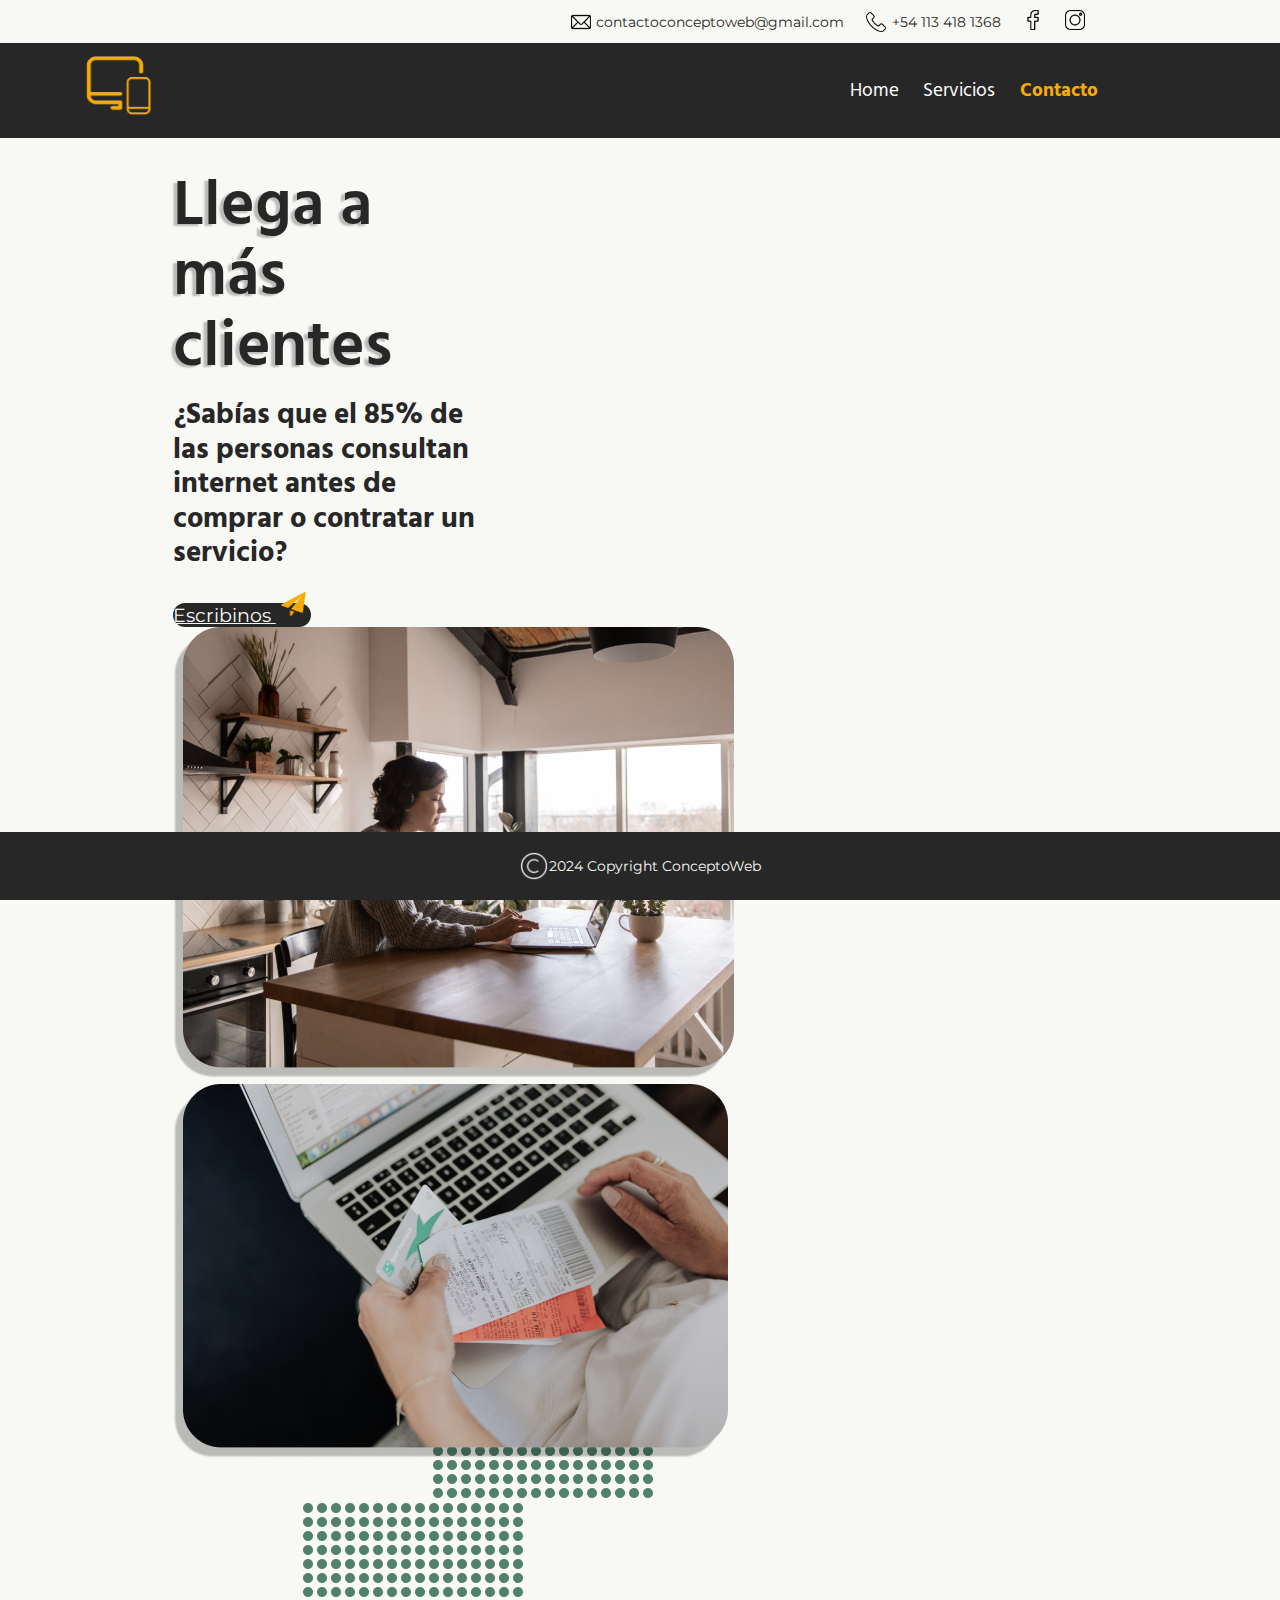
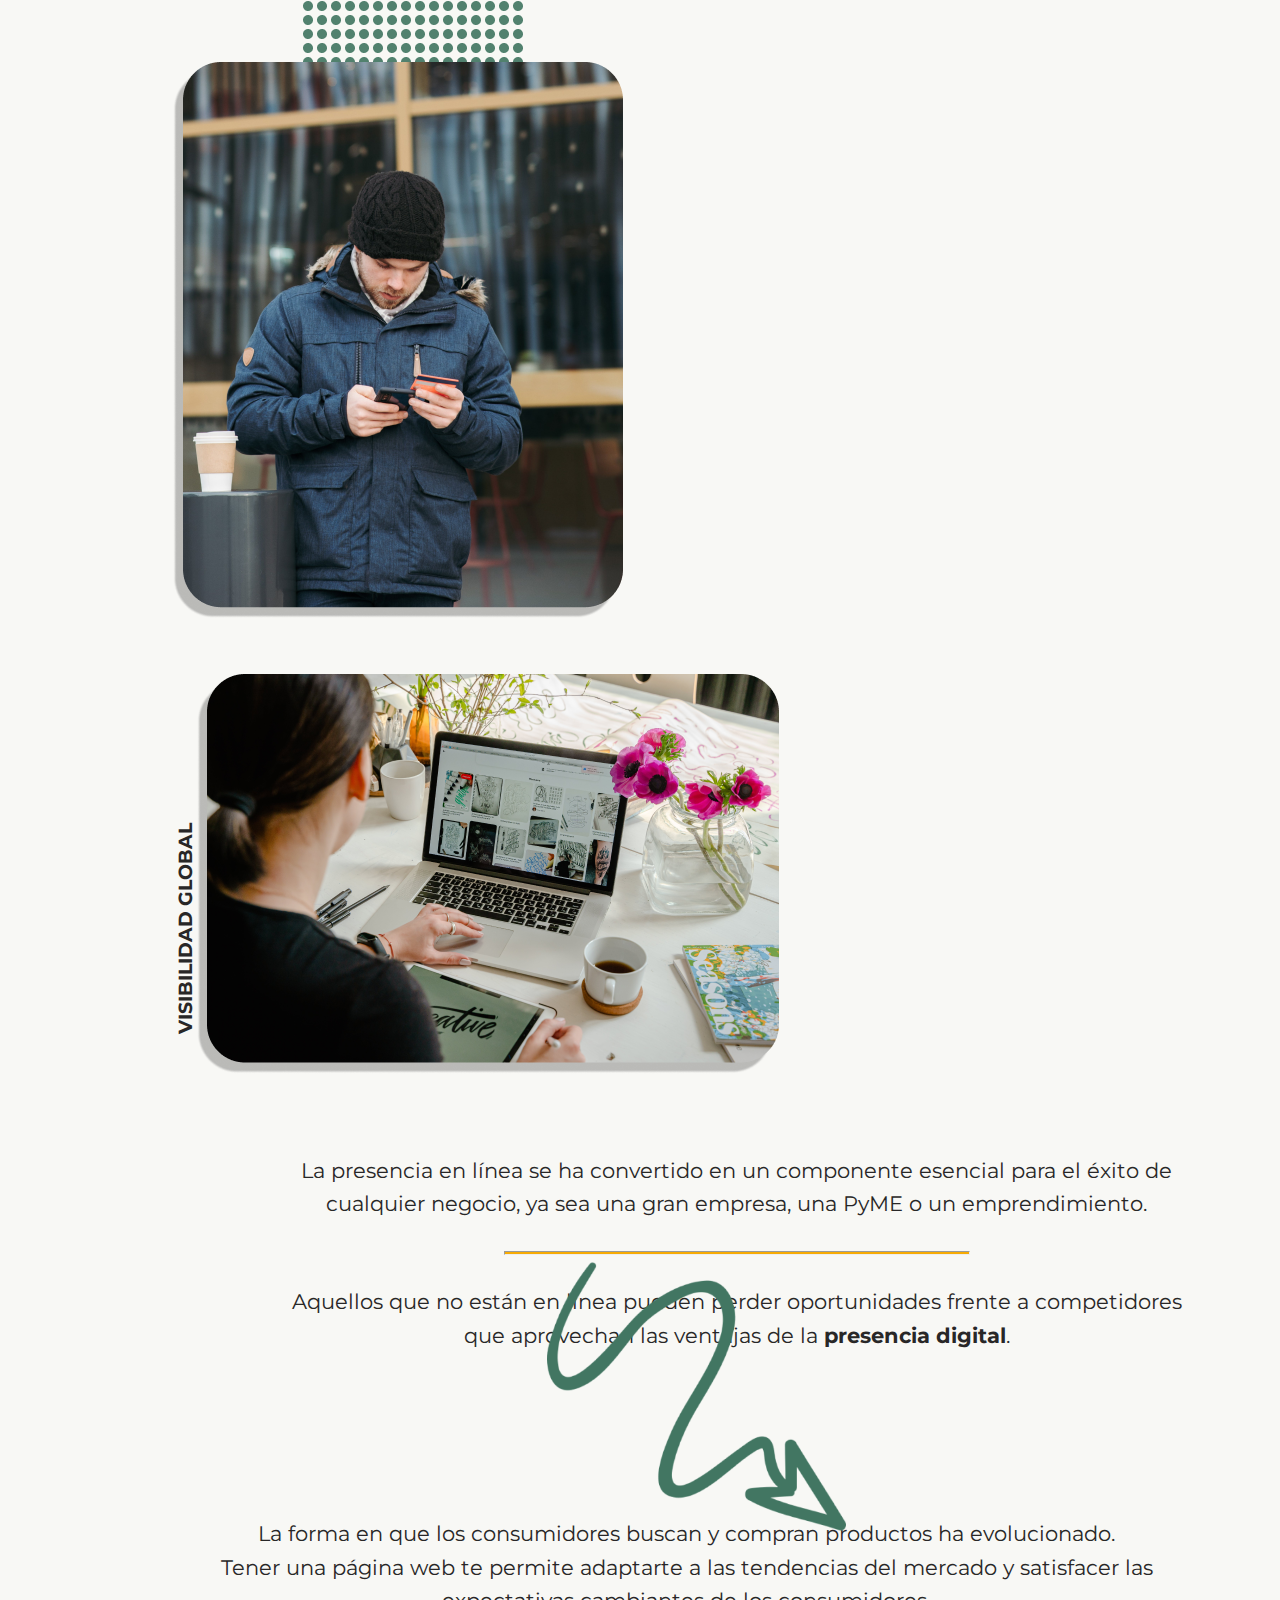
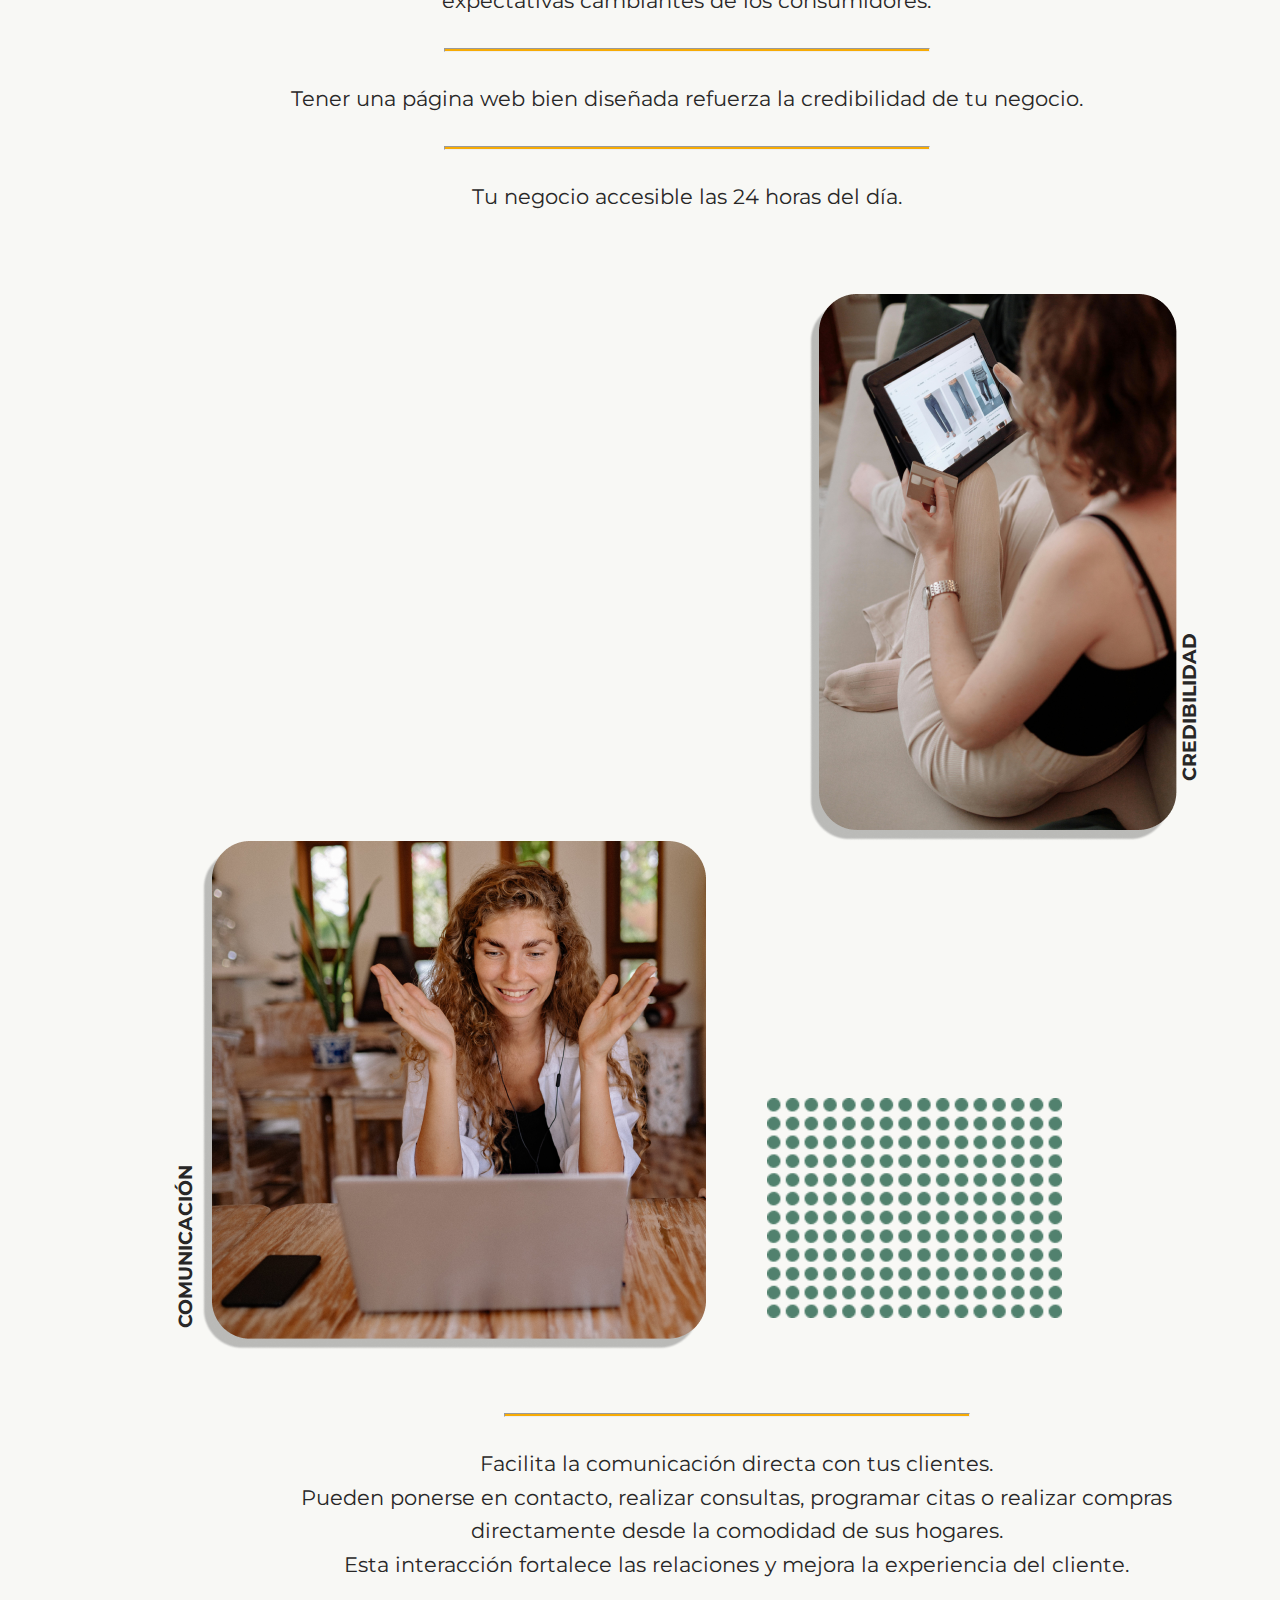
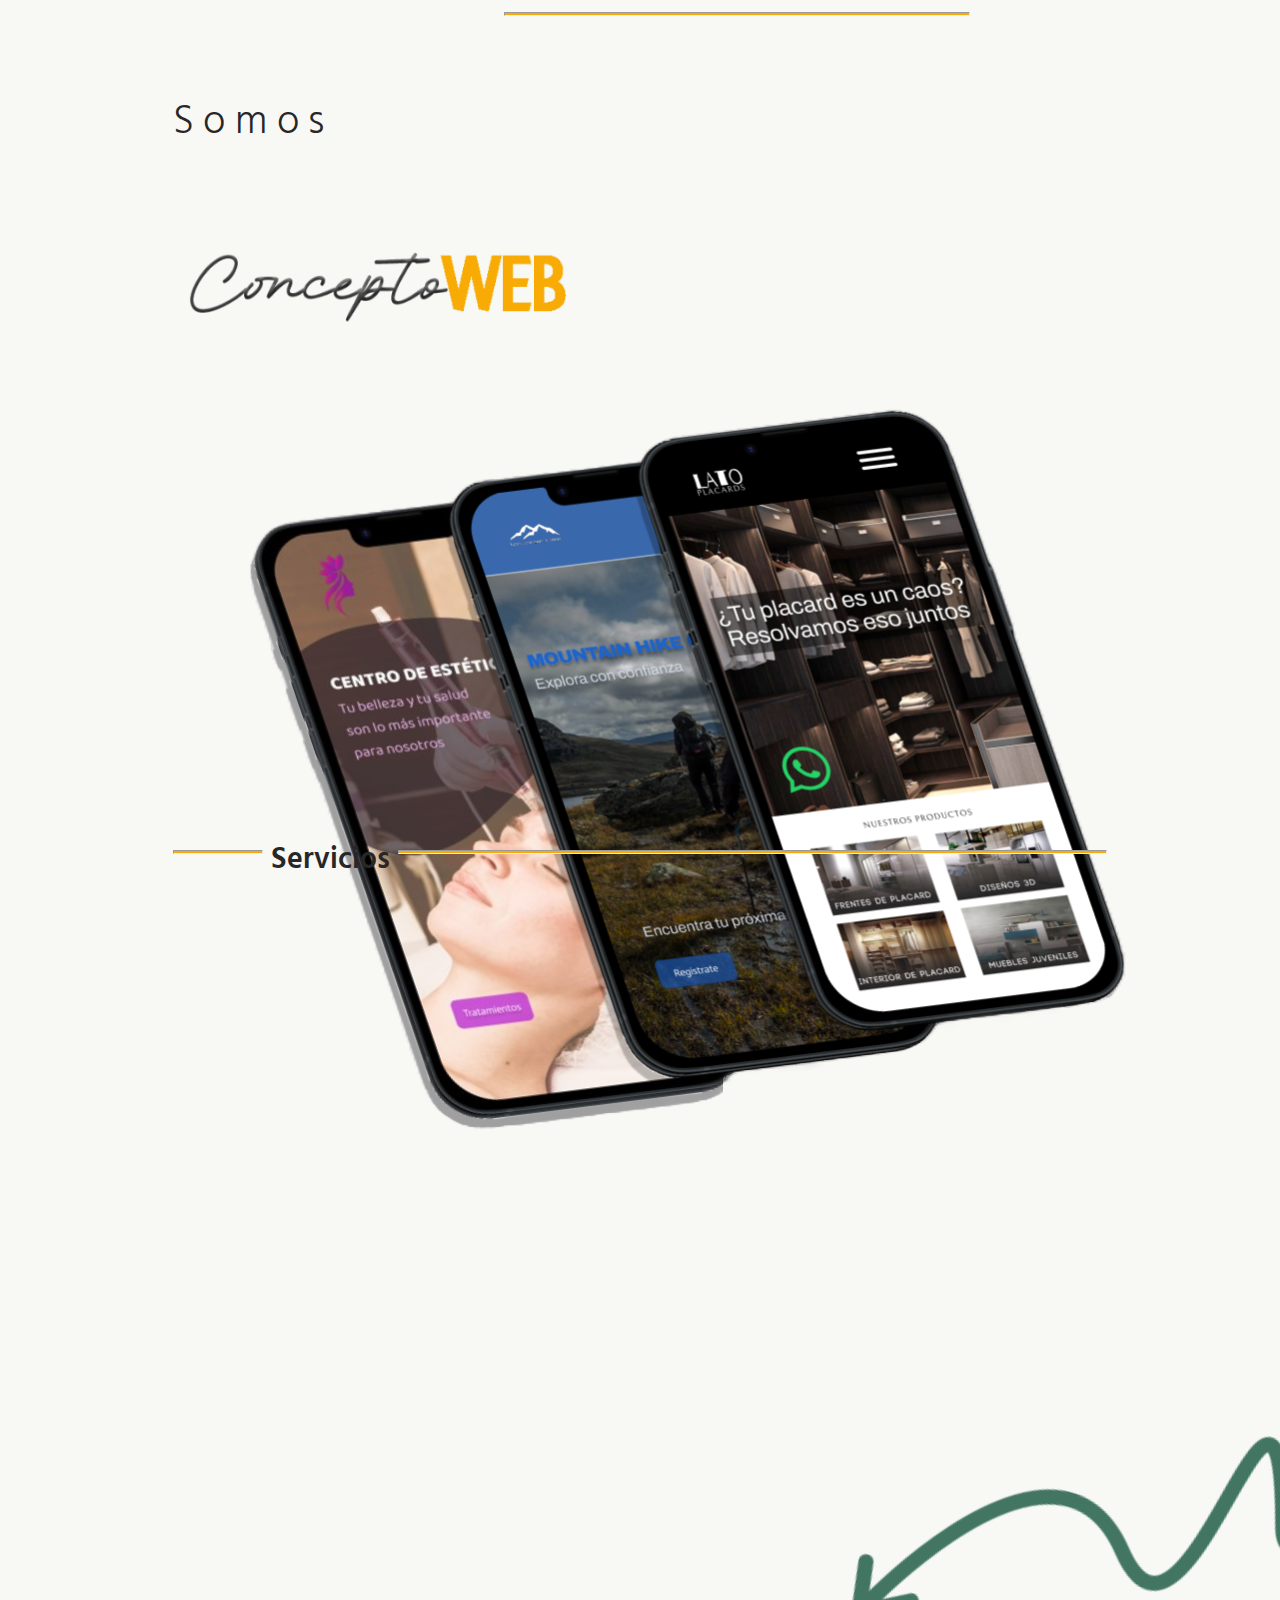
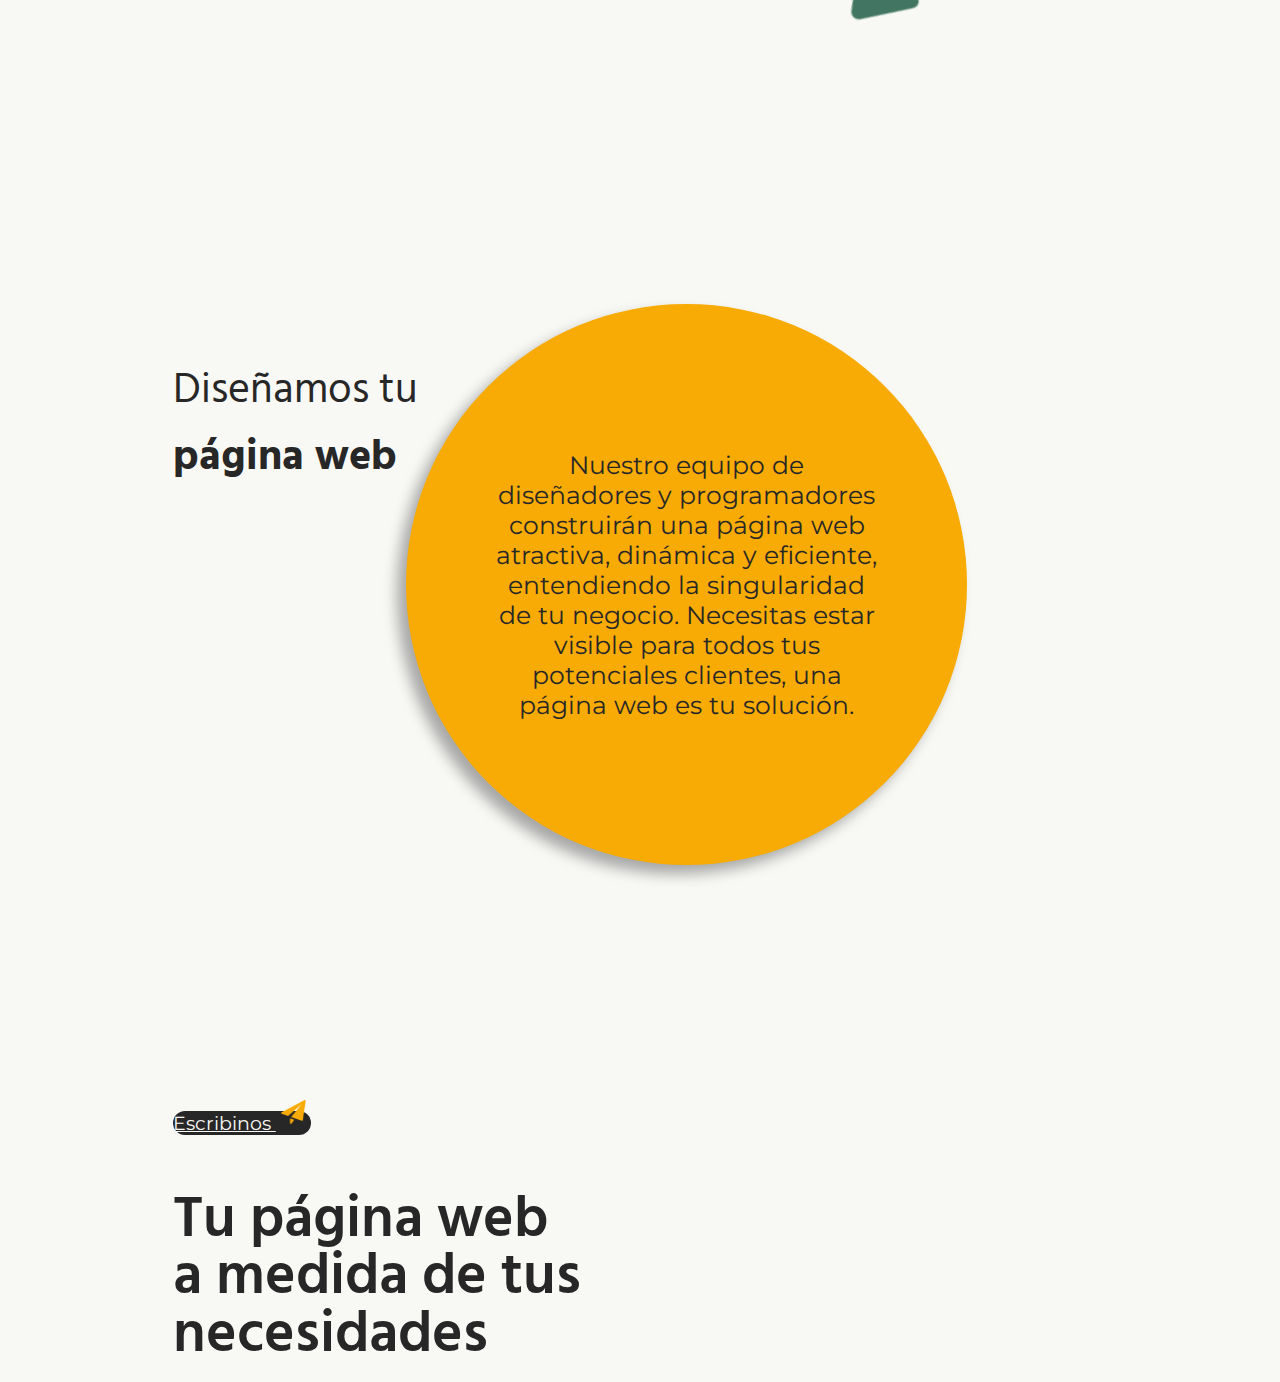
==== index.html @ 47add321 "empezando servicios DeskTop" ====
<!DOCTYPE html>
<html lang="en">
  <head>
    <meta charset="UTF-8" />
    <meta name="viewport" content="width=device-width, initial-scale=1.0" />
    <title>ConceptoWeb</title>
    <link
      href="https://cdn.jsdelivr.net/npm/bootstrap@5.0.2/dist/css/bootstrap.min.css"
      rel="stylesheet"
      integrity="sha384-EVSTQN3/azprG1Anm3QDgpJLIm9Nao0Yz1ztcQTwFspd3yD65VohhpuuCOmLASjC"
      crossorigin="anonymous"
    />
    <link rel="preconnect" href="https://fonts.googleapis.com" />
    <link rel="preconnect" href="https://fonts.gstatic.com" crossorigin />
    <link
      href="https://fonts.googleapis.com/css2?family=Hind:wght@400;500;600;700&family=Montserrat:wght@300;400;500;600&display=swap"
      rel="stylesheet"
    />
    <link rel="stylesheet" href="style.css" />
  </head>
  <body>
    <header class="header">
      <div class="header_claro">
        <img src="Assets/correo-electronico.png" alt="correo" />
        <a href="#">contactoconceptoweb@gmail.com</a>
        <img src="Assets/telephone.png" alt="teléfono" />
        <p>+54 113 418 1368</p>
        <a href=""><img src="Assets/facebook.png" alt="Facebook" /></a>
        <a id="instagram" href=""
          ><img src="Assets/instagram.png" alt="Instagram"
        /></a>
      </div>
      <div class="header_oscuro">
        <a href="#"
          ><img
            class="logo_cabecera"
            src="Assets/Isotipo amarillo f7ab04.png"
            alt="Logo ConceptoWeb"
        /></a>
        <div id="menu_interactivo" class="bars__menu">
          <span id="line1"></span>
          <span id="line2"></span>
          <span id="line3"></span>
        </div>
        <nav class="navigation">
          <ul id="menu_desplegable">
            <li><a href="#">Home</a></li>
            <li><a href="#">Servicios</a></li>
            <li><a id="bold" href="#">Contacto</a></li>
          </ul>
        </nav>
      </div>
    </header>
    <main>
      <div class="container">
        <div class="row fondo_primera_parte">
          <div class="col-sm-12 col-md-6 col-lg-4 col01">
            <img class="img-fluid flecha_verde" src="Assets/flechaMobile.png" alt="" />
            <figure class="text-center">
              <h1 class="text-uppercase titulo">
                Llega a <br />más <br />clientes
              </h1>
              <h6 class="txt">
                ¿Sabías que el <b>85%</b> de <br />las personas consultan
                <br />internet antes de <br />comprar o contratar un
                <br />servicio?
              </h6>
              <a
                id="btn_escribinos"
                class="btn btn_escribinos"
                href="#"
                role="button"
              >
                Escribinos
                <img
                  class="sobre_papel_negro img-fluid display"
                  src="Assets/avion-de-papel-negro.png"
                  alt="avión de papel"
                />
                <img
                  class="sobre_papel_amarillo img-fluid"
                  src="Assets/paper-plane 1.png"
                  alt="avión de papel"
                />
              </a>
            </figure>
          </div>
          <div class="col-sm-6 col-md-3 col-lg-4 col02">
            <div>
              <img class="img-fluid img01" src="Assets/img01.png" alt="" />
              <img src="Assets/img03.png" alt="" class="img0302" />
              <img
                class="img-fluid mt-3 img02 d-none d-md-block"
                src="Assets/img02.png"
                alt=""
              />
            </div>
            <img class="img-fluid puntos01" src="Assets/puntos.png" alt="" />
          </div>
          <div class="col-sm-6 col-md-3 col-lg-4 col03">
            <img class="img-fluid img03" src="Assets/img03.png" alt="" />
            <img src="Assets/puntos.png" alt="" class="img-fluid puntos02" />
            <img
              class="img-fluid puntosMobile01"
              src="Assets/puntosMobile.png"
              alt=""
            />
          </div>
          <div class="row textMobile">
            <h6 class="text_mobile">
              Hacemos tu página web a medida de tus necesidades
            </h6>
            <a
              id="btn_escribinos"
              class="btn btn_escribinosMobile"
              href="#"
              role="button"
            >
              Escribinos
              <img
                class="sobre_papel_negro img-fluid display"
                src="Assets/avion-de-papel-negro.png"
                alt="avión de papel"
              />
              <img
                class="sobre_papel_amarillo img-fluid"
                src="Assets/paper-plane 1.png"
                alt="avión de papel"
              />
            </a>
          </div>
        </div>
      </div>
      <div class="container parte02">
        <div class="row">
          <div class="col-sm-12 col-md-6 col-lg-6 vision_global">
            <span class="txt_vertical txt_vertical01"
              ><b>visibilidad global</b></span
            >
            <img src="Assets/img04.png" alt="" class="img04" />
          </div>
          <div class="col-sm-12 col-md-6 col-lg-6 texto01">
            <p>
              La presencia en línea se ha convertido en un componente esencial
              para el éxito de cualquier negocio, ya sea una gran empresa, una
              PyME o un emprendimiento.
            </p>
            <hr />
            <p>
              Aquellos que no están en línea pueden perder oportunidades frente
              a competidores que aprovechan las ventajas de la
              <b>presencia digital</b>.
            </p>
          </div>
          <div class="col-sm-12 col-md-6 col-lg-6 vision_global_Mobile">
            <span class="txt_vertical txt_vertical01"
              ><b>visibilidad global</b></span
            >
            <img src="Assets/img04.png" alt="" class="img-fluid img04" />
            <img
              class="img-fluid puntosMobile02"
              src="Assets/puntosMobile.png"
              alt=""
            />
          </div>
        </div>
      </div>

      <img class="flecha_verde_desk" src="Assets/flechaVerdeDesk.png" alt="" />

      <div class="container parte03">
        <div class="row">
          <div class="col-sm-12 col-md-6 col-lg-6 texto02">
            <p>
              La forma en que los consumidores buscan y compran productos ha
              evolucionado. <br />Tener una página web te permite adaptarte a
              las tendencias del mercado y satisfacer las expectativas
              cambiantes de los consumidores.
            </p>
            <hr />
            <p class="">
              Tener una página web bien diseñada refuerza la credibilidad de tu
              negocio.
            </p>
            <hr />
            <p class="">Tu negocio accesible las 24 horas del día.</p>
          </div>
          <div class="col-sm-12 col-md-6 col-lg-6 credibilidad">
            <img
              class="img-fluid puntosMobile03"
              src="Assets/puntosMobile.png"
              alt=""
            />
            <img src="Assets/img05.png" alt="" class="img-fluid img05" />
            <span class="txt_vertical txt_vertical02"><b>credibilidad</b></span>
          </div>
        </div>
      </div>

      <div class="container parte04">
        <div class="row">
          <div class="col-sm-12 col-md-6 col-lg-6 comunicacion">
            <span class="txt_vertical txt_vertical03"><b>comunicación</b></span>
            <img src="Assets/img06.png" alt="" class="img-fluid img06" />
            <img src="Assets/puntos.png" alt="" class="img-fluid puntos03" />
          </div>
          <div class="col-sm-12 col-md-6 col-lg-6 texto03">
            <hr />
            <p>
              Facilita la comunicación directa con tus clientes. <br />Pueden
              ponerse en contacto, realizar consultas, programar citas o
              realizar compras directamente desde la comodidad de sus hogares.
              <br />Esta interacción fortalece las relaciones y mejora la
              experiencia del cliente.
            </p>
            <hr />
          </div>
          <div class="col-sm-12 col-md-6 col-lg-6 comunicacionMobile">
            <span class="txt_vertical txt_vertical03"><b>comunicación</b></span>
            <img src="Assets/img06.png" alt="" class="img-fluid img06" />
            <img
              src="Assets/puntosMobile.png"
              alt=""
              class="img-fluid puntosMobile04"
            />
          </div>
        </div>
      </div>
      <div class="container parte05">
        <div class="row">
          <div class="col-sm-12 col-md-6 col-lg-6 colSomos">
            <div class="position-relative col0105">
            <p class="txt_somos position-absolute top-0 start-50 translate-middle"
              >Somos</p
            >
            <img src="Assets/logotipo.png" class="img-fluid logotipo" alt="">
          </div>
            <img src="Assets/12 (1).png" alt="" class="img-fluid img07" />
            <img src="Assets/flecha3.png" class="img-fluid flecha03" alt="">
          </div>
          <div class="col-sm-12 col-md-6 col-lg-6 text-center">
            
            <p class="titulo_diseniamos">
              Diseñamos tu <br>
              <b>página web</b>
            </p>
            <div class="circulo">
              <h2>Nuestro equipo de <br> diseñadores y programadores <br> construirán una página web <br> atractiva, dinámica y eficiente,<br>  entendiendo la singularidad <br> de tu negocio. Necesitas estar <br> visible para todos tus <br> potenciales clientes, una <br> página web es tu solución.</h2>
            </div>
            <div class="container text-center btn2">
            <a
                id="btn_escribinos"
                class="btn btn2 mb-5 btn_escribinos"
                href="#"
                role="button"
              >
                Escribinos
                <img
                  class="sobre_papel_negro img-fluid display"
                  src="Assets/avion-de-papel-negro.png"
                  alt="avión de papel"
                />
                <img
                  class="sobre_papel_amarillo img-fluid"
                  src="Assets/paper-plane 1.png"
                  alt="avión de papel"
                />
              </a>
              <p class="aMedida">
                Tu página web <br> a medida de tus <br> necesidades
              </p>  
            </div>          
            
          </div>
          
        </div>
      </div>
      <div class="container servicios">
        <hr class="linea_corta">
        <p>Servicios</p>
        <hr class="linea_larga">
        
        
      </div>
    </main>
    <footer>
      <img src="Assets/derechos-de-autor.png" alt="copyright" />
      <p>2024 Copyright ConceptoWeb</p>
    </footer>
    <script src="script.js"></script>
    <script
      src="https://cdn.jsdelivr.net/npm/bootstrap@5.0.2/dist/js/bootstrap.bundle.min.js"
      integrity="sha384-MrcW6ZMFYlzcLA8Nl+NtUVF0sA7MsXsP1UyJoMp4YLEuNSfAP+JcXn/tWtIaxVXM"
      crossorigin="anonymous"
    ></script>
  </body>
</html>
---- style.css ----
:root {
  --grey: #f8f8f5;
  --black: #282727;
  --yellow: #f7ab04;
  --green: #427662;
  --font-Hind: "Hind", sans-serif;
  --font-Montserrat: "Montserrat", sans-serif;
}

html {
  box-sizing: border-box;
  
  font-size: 1.2rem;
  scroll-behavior: smooth;
}

body {
  margin: 0;
  background-color: var(--grey);
  color: var(--black);
  font-family: var(--font-Montserrat);
}
.row {
  width: 110%;
}
/************* cabecera **************/
.container {
  margin: 0;
  padding: 0;
}
.header {
  padding-bottom: 0rem;
  padding-top: 0;
  width: 100%;
  position: fixed;
  z-index: 4;
  background-color: var(--grey);
}
.header_claro {
  display: flex;
  align-items: center;
  justify-content: flex-end;
  font-size: 14px;
  margin: 0.5rem 9rem 0.5rem 0;
  background-color: var(--grey);
}
.header_claro img {
  height: 20px;
  padding-right: 0.5%;
}
.header_claro a {
  text-decoration: none;
  color: var(--black);
  padding-right: 2%;
}
.header_claro p {
  margin: 0;
  padding: 0;
  padding-right: 2%;
}
.header_oscuro {
  background-color: var(--black);
  font-family: var(--font-Hind);
  font-weight: medium;
  display: flex;
  justify-content: space-between;
  align-items: center;
  flex-wrap: wrap;
}
.header_oscuro a {
  text-decoration: none;
  color: white;
}
#bold {
  font-weight: bold;
  color: var(--yellow);
  margin-right: 9rem;
}

.logo_cabecera {
  width: 83px;
  height: 85px;
  margin-left: 4rem;
}
.bars__menu {
  width: 30px;
  height: 30px;
  cursor: pointer;
}
.bars__menu span {
  display: none;
  width: 100%;
  height: 2px;
  background: #f7ab04;
  margin-top: 6px;
  transform-origin: 0px 100%;
  transition: all 600ms;
}
/* el translate va a variar según la ubicación del menu */
.closeline1 {
  transform: rotate(50deg) translate(0px, -7px);
}
.closeline2 {
  opacity: 0;
  margin-left: -30px;
}
.closeline3 {
  transform: rotate(-45deg) translate(3px, 6px);
}

.navigation ul {
  margin: 0;
  padding: 0;
  list-style: none;
}
.navigation ul li {
  display: inline-block;
}
.navigation ul li a {
  display: block;
  padding: 0.5rem;
  transition: all 0.4s linear;
  border-radius: 20px;
}
.navigation ul li a:hover {
  background: rgb(130, 130, 130);
}

/***************** Main *****************/
main {
  padding: 9rem 9rem 2rem 9rem;
}
.fondo_primera_parte {
  width: 100%;
}

/************ primera pantalla *************/
/*******  primera parte columna 1 ******/
.col01 {
  padding: 0;
}

figure {
  margin: 0;
  /* max-height:420px ; */
}
/* .lalala{
    max-height:420px ; 
} */
/* .col01{
    max-height:420px ;

} */

.titulo {
  font-family: var(--font-Hind);
  font-weight: 600;
  text-shadow: -4px 2px 2px rgba(0, 0, 0, 0.25);
  font-size: clamp(2.25rem, 5vw, 3.75rem);
  margin: 0;
  line-height: 110%;
}
.txt {
  font-family: var(--font-Hind);
  font-size: clamp(1rem, 5vw, 1.5rem);
  margin: 20px 0 20px 0;
  line-height: 140%;
}

.btn_escribinos,
.btn_escribinosMobile {
  background-color: var(--black);
  color: var(--grey);
  border-radius: 70px;
  height: 50px;
  width: 200px;
}
.sobre_papel_amarillo {
  height: 25px;
  margin: 5px;
}
.sobre_papel_negro {
  height: 25px;
  margin: 5px;
}
.btn_escribinos:hover {
  background-color: var(--yellow);
  color: var(--black);
}
.btn_escribinosMobile:hover {
  background-color: var(--yellow);
  color: var(--black);
}

.btn_escribinos:hover .sobre_papel_negro {
  display: inline-block;
}
.btn_escribinosMobile:hover .sobre_papel_negro {
  display: inline-block;
}
.btn_escribinos:hover .sobre_papel_amarillo {
  display: none;
}
.btn_escribinosMobile:hover .sobre_papel_amarillo {
  display: none;
}
.display {
  display: none;
}
.img0302 {
  display: none;
}
.flecha_verde {
  display: none;
}
.puntosMobile01,
.puntosMobile03 {
  display: none;
}
.textMobile {
  display: none;
}
.btn_escribinosMobile {
  display: none;
}
/******* fin primera parte columna 1 ******/

/*******  primera parte columna 2 ******/
.img01 {
  position: relative;
  z-index: 3;
}
.img02 {
  position: relative;
  z-index: 3;
}
.puntos01 {
  margin: -130px 0 0 260px;
}

/******* fin primera parte columna 2 ******/

/*******  primera parte columna 3 ******/
.img03 {
  position: relative;
  /* relative para que funcione el z-index */
  margin-top: 17%;
  z-index: 3;
}
.puntos02 {
  position: absolute;
  margin: 0 0 0 -320px;
}
/******* fin primera parte columna 3 ******/
/******* segunda parte  ******/
.parte02 p,
.parte03 p,
.parte04 p {
  font-size: 1.1rem;
  line-height: 160%;
  margin: 30px 0 30px 0;
}
.vision_global,
.credibilidad {
  display: flex;
}
.txt_vertical {
  text-transform: uppercase;
  writing-mode: vertical-lr;
  transform: rotate(180deg);
}
.txt_vertical01 {
  padding-top: 40px;
}
.txt_vertical02 {
  padding-top: 60px;
}

.img04,
.img05 {
  margin-top: 50px;
  max-width: 100%;
  height: 85%;
}
.texto01,
.texto03 {
  text-align: center;
  padding: 80px 0 0 100px;
  justify-content: center;
}
hr {
  
  width: 50%;
  background-color: var(--yellow);
  margin: auto;
  /* padding: 2px; */
}
hr:not([size]) {
  height: 2px;
}

.flecha_verde_desk {
  position: relative;
  left: 36%;
  top: -136px;
}
.vision_global_Mobile,
.comunicacionMobile {
  display: none;
}
.parte03 {
  margin-top: -450px;
}
.credibilidad {
  justify-content: right;
}
.texto02 {
  padding: 100px 30px 0 30px;
  text-align: center;
}
.img06 {
  position: absolute;
  z-index: 3;
}
.txt_vertical03 {
  position: relative;
  margin-top: 324px;
}
.puntos03,
.puntosMobile04 {
  height: 220px;
  width: auto;
  position: relative;
  left: 55%;
  top: -10px;
}
/**************** Parte5 **************/
.parte05{
  margin-top: 75px;
  height: 715px;
}

.txt_somos{
  font-family: var(--font-Hind);
  font-size: 40px;
  font-weight: 200;
  letter-spacing: 0.5rem;
  padding-bottom: 40px;

}
.logotipo{
  width: 400px;
  height: 100px;
}
.start-50 {
  left: 30%!important;
}
.flecha03{
  position: relative;
  top: -70%;
  left: 61%;
  z-index: 3;
  transform: rotate(16deg);
  width: 73%;
  

}
.titulo_diseniamos{
  font-family: var(--font-Hind);
  font-weight: 400;
  font-size: 42px;
  position: relative;
  z-index: 3;  
  top: -12%;
}
.circulo {
	width: 26rem;
	height: 26rem;
	border-radius: 50%;
	background: var(--yellow);
	display: flex;
	justify-content: center;
	align-items: center;
	text-align: center;
  margin:0px auto;
  padding:3%;
  box-shadow: -9px 9px 14px rgba(16, 16, 20, 0.35);
  position: relative;
  top: -230px;

}

.circulo > h2 {
	font-family: var(--font-Montserrat);
  font-weight: 400;
	color: var(--black);
	font-size: 1.3rem;
}
.btn2{
  position: relative;
  top: -25%;
}
.aMedida{
  font-family:var(--font-Hind) ;
  font-size: clamp(3rem, 5vw, 2rem);
  /* font-size: 84px; */
  font-weight: 600;
  line-height: 100%;
}
/**************** Servicios **************/
.linea_corta{
  width: 10%;
  margin: 24px 8px 40px 0 ;
}
.servicios{
  display: flex;
  font-family:var(--font-Hind) ;
  font-weight: 600;
  font-size: 30px;
  align-items: center;
  justify-content: center;
}
.linea_larga{
  width: 80%;
  margin: 24px 0 40px 8px ;
}


/**************** Footer **************/
footer {
  background-color: var(--black);
  color: var(--grey);
  font-size: 14px;
  padding: 1rem 0;
  display: flex;
  position: fixed;
  bottom: 0;
  width: 100%;
  z-index: 4;
  align-items: center;
  justify-content: center;
}
footer img {
  height: 30px;
}
footer > p {
  margin: 0;
}

@media screen and (max-width: 1754px) {
  .flecha_verde_desk {
    height: 20%;
    width: 32%;
    left: 40%;
    top: -136px;
  }
}
@media screen and (max-width: 1705px) {
  .parte03 {
    margin-top: -350px;
  }
  .texto01 {
    padding-top: 50px;
  }
  .texto02 {
    padding-top: 60px;
  }
}
@media screen and (max-width: 1462px) {
  .parte03 {
    margin-top: -250px;
  }
  .texto02 {
    padding-top: 50px;
  }
}

@media screen and (max-width: 1326px) {
  .txt {
    margin: 15px 0 15px 0;
    line-height: 120%;
  }

  .titulo {
    line-height: 110%;
  }
}

@media screen and (max-width: 1260px) {
  main {
    padding: 9rem 3rem 2rem 3rem;
  }
  .row {
    width: 100%;
  }
  .flecha_verde_desk {
    left: 35%;
  }
}
@media screen and (max-width: 1199px) {
  .texto02 {
    padding-top: 50px;
  }
  .flecha_verde_desk {
    left: 30%;
  }
  .texto03 {
    padding-left: 150px;
    padding-top: 30px;
  }
  .img04 {
    width: 100%;
    height: 72%;
  }
  .txt_vertical01 {
    padding-top: 115px;
  }
}

@media screen and (max-width: 1110px) {
  .btn_escribinos {
    height: 40px;
    width: 180px;
    padding-top: 3px;
  }
  .sobre_papel_amarillo {
    height: 20px;
  }
  .sobre_papel_negro {
    height: 20px;
  }
  /* .img04{
    width:100% ;
  } */
}
@media screen and (max-width: 1050px) {
  .txt {
    margin: 15px 0 15px 0;
    line-height: 120%;
  }

  .titulo {
    line-height: 110%;
  }
}
@media screen and (max-width: 1004px) {
  .col02,
  .col03 {
    padding-right: 0;
  }
}
@media screen and (max-width: 991px) {
  .puntos01 {
    display: none;
  }
  .puntos02 {
    margin: 150px 0 0 -320px;
  }
  .img01 {
    margin-top: 20px;
  }
  .img02 {
    top: 40px;
  }
  /* .fondo_primera_parte {
    width: 110%;
  } */
  .row {
    width: 110%;
  }
  .flecha_verde_desk {
    height: 20%;
    width: 25%;
    left: 35%;
    top: -145px;
  }
  .texto01 {
    padding-top: 25px;
  }
  .img06 {
    width: 400px;
  }
  .txt_vertical03 {
    margin-top: 220px;
  }
  .texto02 {
    padding-top: 17px;
  }
  .texto03 {
    padding-top: 0px;
  }
  .puntos03 {
    height: 40%;
  }
}
@media screen and (max-width: 907px) {
  /* .fondo_primera_parte {
    width: 100%;
  } */
  .parte03 {
    margin-top: -170px;
  }
  .parte02 p,
  .parte03 p,
  .parte04 p {
    font-size: 1rem;
    line-height: 160%;
  }
  .img06 {
    width: 350px;
  }
  .txt_vertical03 {
    margin-top: 170px;
  }
  .puntos03 {
    height: 30%;
  }
  .texto03 {
    padding-left: 92px;
    padding-top: 0px;
    padding-right: 52px;
  }
}

@media screen and (max-width: 824px) {
  .header_claro {
    display: none;
  }
  .logo_cabecera {
    width: 50px;
    height: 52px;
    margin: 0.5rem 0 0.5rem 2rem;
  }
  .bars__menu {
    margin-right: 4rem;
  }
  .bars__menu span {
    display: block;
  }

  #bold {
    margin-right: 0;
  }
  .navigation {
    width: 100%;
  }
  .navigation ul {
    display: none;
  }
  .navigation ul.show {
    display: block;
  }
  .navigation ul li {
    display: block;
    text-align: center;
  }
  .navigation ul li a {
    border-radius: 0;
  }

  main {
    padding: 5rem 3rem 2rem 3rem;
  }
  .row {
    width: 105%;
  }
  .parte03 {
    margin-top: -150px;
  }
}
@media screen and (max-width: 767px) {
  .col01{
    margin-top: -25px;
  }
  .text-center{
    left: 0;
  }
  .puntos02 {
    display: none;
  }
  .flecha_verde_desk {
    display: none;
  }
  .puntosMobile01 {
    display: block;
    position: relative;
    top: -100px;
    margin-left: -70px;
  }
  .col01 {
    height: 425px;
  }
  .img01 {
    height: 250px;
  }
  .img03 {
    margin-top: 20px;
    margin-left: 10px;
    height: 250px;
  }

  .fondo_primera_parte {
    /* margin-left: 46px; */
    height: 706px;
  }
  .logo_cabecera {
    margin-left: 5rem;
  }
  figure {
    position: relative;
    top: -200px;
    z-index: 3;
    left: -30px;
  }  
  .flecha_verde {
    display: block;
    position: relative;
    z-index: 1;
    height: 234px;
    width: 312px;
    left: -120px;
    top: 140px;
  }
  .vision_global {
    display: none;
  }
  .vision_global_Mobile {
    display: flex;
  }
  .texto01 {
    padding: 62px 10px 0 10px;
  }
  .img04 {
    position: relative;
    z-index: 3;
  }
  .puntosMobile02 {
    position: relative;
    z-index: 1;
    height: 50%;
    width: 50%;
    right: 164px;
    top: 15px;
  }
  .txt_vertical01 {
    padding-top: 86px;
  }
  .parte03 {
    margin-top: -20px;
    /* margin-left: 25px; */
  }
  .credibilidad {
    justify-content: center;
    margin-left: -40px;
  }
  .puntosMobile03 {
    /* display: block; */
    display: flex;
    width: 50%;
    height: 40%;
    position: relative;
    z-index: 1;
    left: 154px;
    top: 270px;
  }
  .img05 {
    position: relative;
    z-index: 3;
    margin-top: 20px;
    height: 75%;
  }
  .txt_vertical02 {
    padding-top: 152px;
  }
  .comunicacion {
    display: none;
  }
  .comunicacionMobile {
    display: flex;
    justify-content: center;
    margin-top: 35px;
  }
  .txt_vertical03 {
    left: -7%;
    margin-top:150px;
  }
  .img06 {
    width: 330px;
  }
  .puntosMobile04 {
    top: 156px;
    left: 22%;
  }
}
@media screen and (max-width: 575px) {  
  .img01 {
    height: 200px;
  }


  .col02,
  .col03 {
    margin-top: -50px;
  }
  .img03 {
    display: none;
    /* height: 200px;
    display: inline; */
  }
  .img0302{
    display: inline-block;
    position: relative;
    height: 200px;
    margin-top: 15px;
    margin-left: 30px;
    z-index: 3;
  }
  .puntosMobile01{
    left: 165px;
    top: -65px;
    margin: 0;
  }
  /* .col03{
    display: none;
  } */
  .btn_escribinos {
    display: none;
  }
  .textMobile {
    display: flex;
    justify-content: center;
    position: relative;
    top: -20px;
    left: 15px;
   
  }
  .text_mobile {
    text-align: center;
  }
  .btn_escribinosMobile {
    display: block;
    height: 40px;
    width: 180px;
    padding-top: 3px;
  }
}

@media screen and (max-width: 552px) {  
  .img01{
    height:150px ;
  }
  .col02{
    margin-top: -75px;
  }
  .flecha_verde{
    height: 210px;
    width: 280px;
    left: -130px;
  }
  .col01 {
    margin-top: 11px;
}
}

@media screen and (max-width: 493px) {
  .logo_cabecera{
    margin-left: 3.125rem;
  }
  .bars__menu{
    margin-right: 3.125rem;
  }  
  .img0302{
    height: 150px;
  }
  .texto01, .texto02{
    padding: 0 30px 0 30px;
  }
  .txt_vertical01{
    font-size: 14px;
    padding-top: 57px;
  }
  
  .img05{
    height: 300px;
  }
  .puntosMobile03{    
    left: 100px;
    top: 210px;
  }
  .txt_vertical02{
    font-size: 14px;
    padding-top: 20px;
  }
  .texto03{
    padding: 60px 30px 0 30px;
  }
  .txt_vertical03{
    font-size: 14px;
    margin-top: 93px;
    left: -9%;
  }
  .img06{
    width:220px;
    height: 220px;
  }
  .puntosMobile04{
    width: 172px;
    height: 128px;
    top: 110px;
    left: 100px;
  }

}

@media screen and (max-width: 455px) {
  .flecha_verde{
    left: -145px;
    top: 136px;
  }
  .puntosMobile01{
    height: 111px;
    width: 150px;
    left: 100px;
  }
  .img01{
    height: 120px;
  }
  .col02{
    margin-top: -125px;
  }
  .textMobile{
    top: -40px;
  }
  .txt_vertical03{
    
    left: -11%;
  }
  .logo_cabecera{
    margin-left:2rem ;
  }
  .bars__menu{
    margin-right: 2rem;
  }


}

@media screen and (max-width: 419px) {
  
  .col02{
    padding:0;
  }
  .img0302{
    height: 135px;
  }
  .texto01{
    margin-top: -10%;
  }
  .txt_vertical01, .txt_vertical02, .txt_vertical03{
    font-size: 12px;
  }
  .txt_vertical01{
    padding-top: 40px;
  }
  
  .puntosMobile02{
    right: 117px;

  }
  .puntosMobile04{
    width: 128px;
    height: 119px;
    left: 70px;
    top: 100px;
  }
  .img06{
    width: 200px;
    height: 200px;
  }
  .txt_vertical03{
    left: -19%;
  }

}

@media screen and (max-width: 394px) {
  .img0302{
    margin-left: 0.5rem;
    height: 130px;
  }
  .titulo{
    font-size: 2rem;
  }
  .img05{
    height: 260px;
  }


}
@media screen and (max-width: 371px) {
  .text-center{
    top: -134px;
  }
  .col01{
    margin-top: -10px;
  }
  .col02{
    margin-top: -190px;
  }
  .img01{
    height: 115px;
  }
  .img0302{
    
    height: 120px;
  }
  .titulo{
    font-size: 1.7rem;
  }
  .puntosMobile01{
    left: 55px;
    top: -112px;
  }
  .flecha_verde{
    height: 150px;
    width: 200px;
    top: 125px;
    left: -109px;
  }
  .textMobile{
    position: relative;
    top: -100px;
  }
  .parte02{
    margin-top: -70px;
  }
  .puntosMobile02{
    right: 90px;
    top: 22px;

  }
  .txt_vertical01{
    padding-top: 25px;
  }
  
  


}
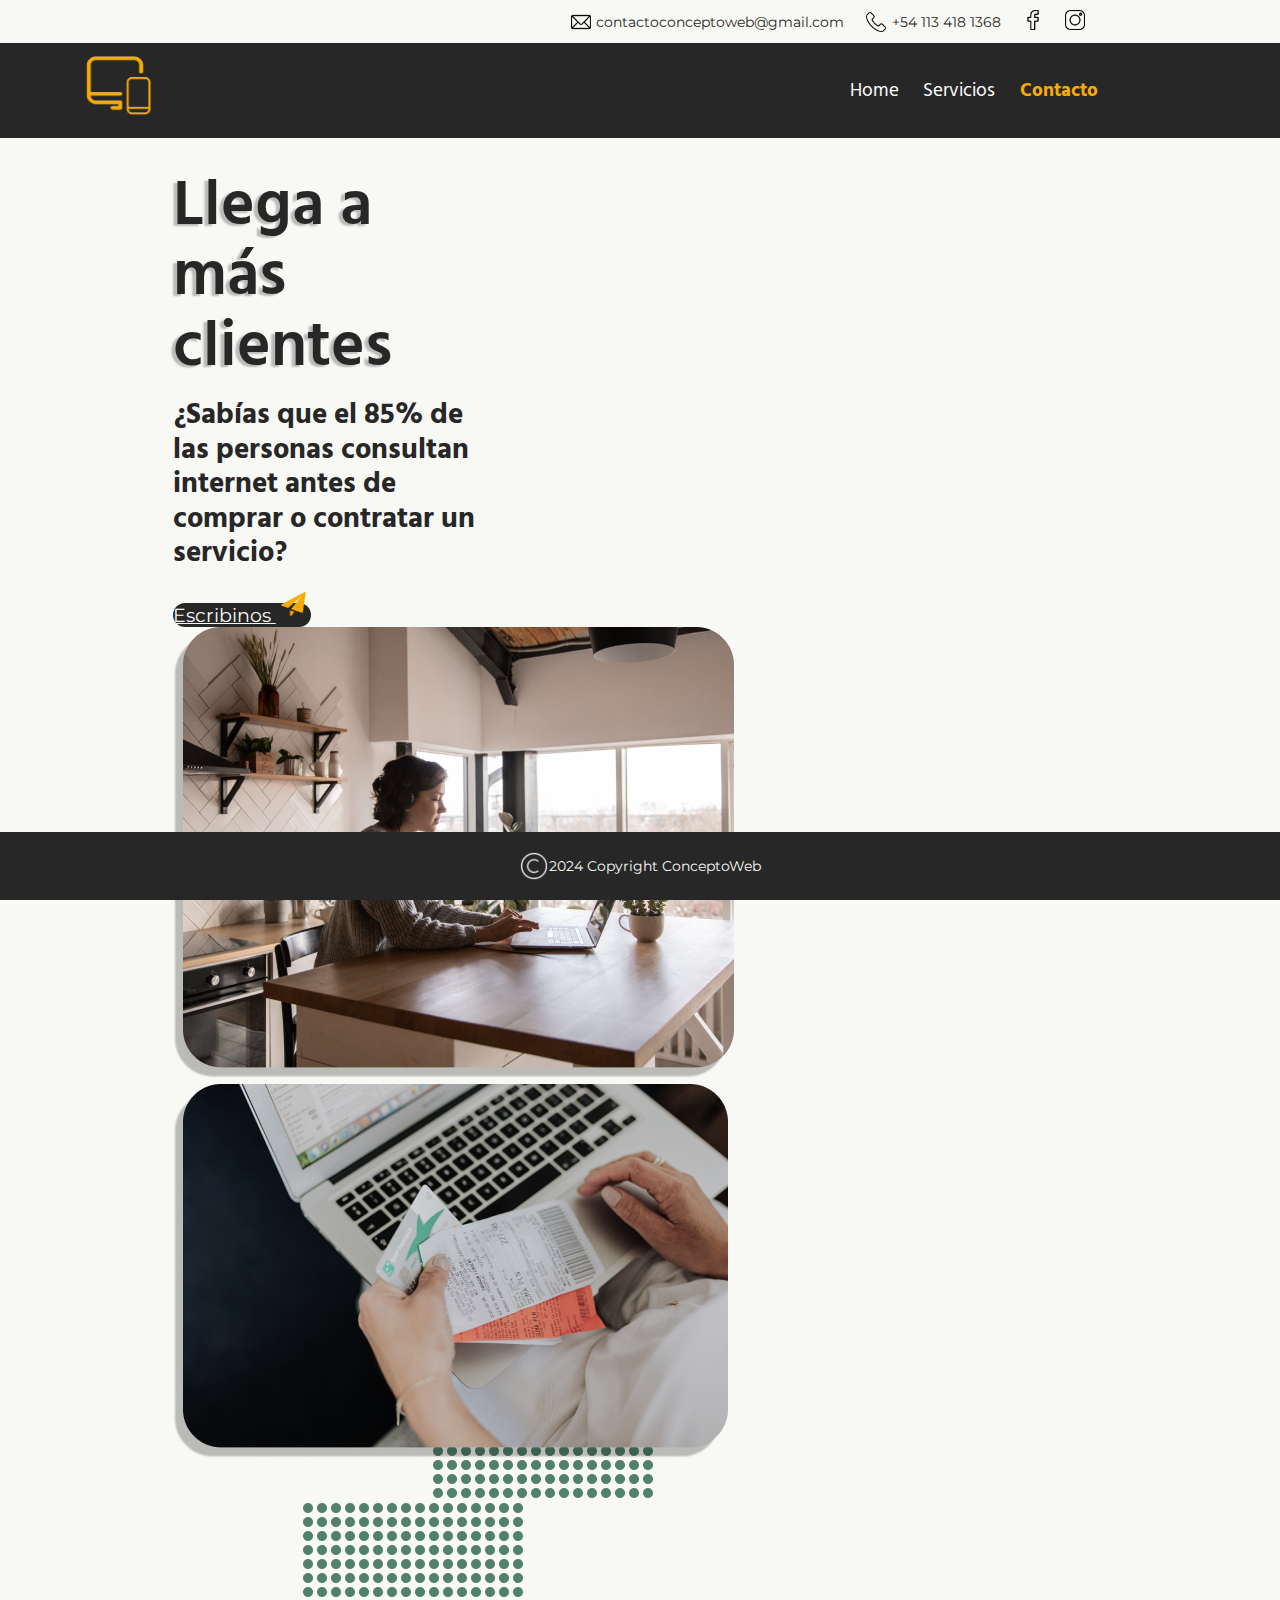
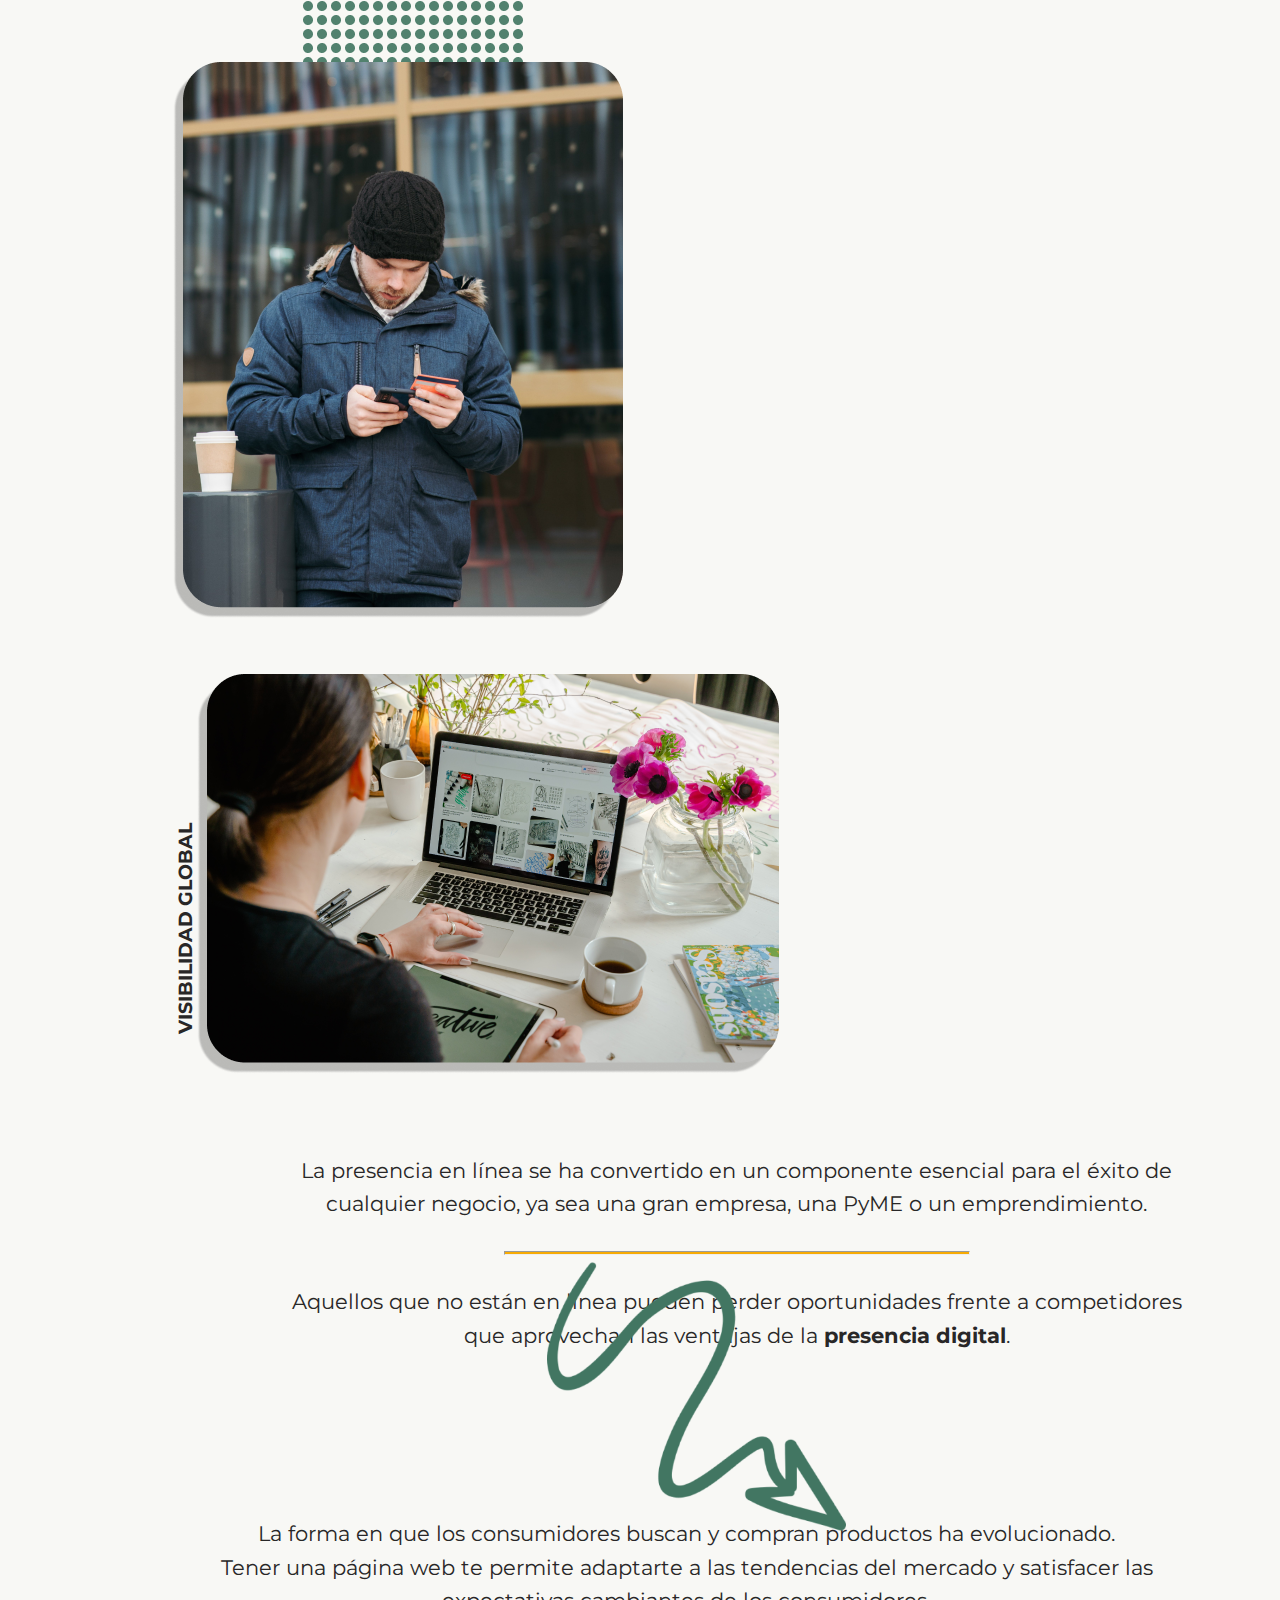
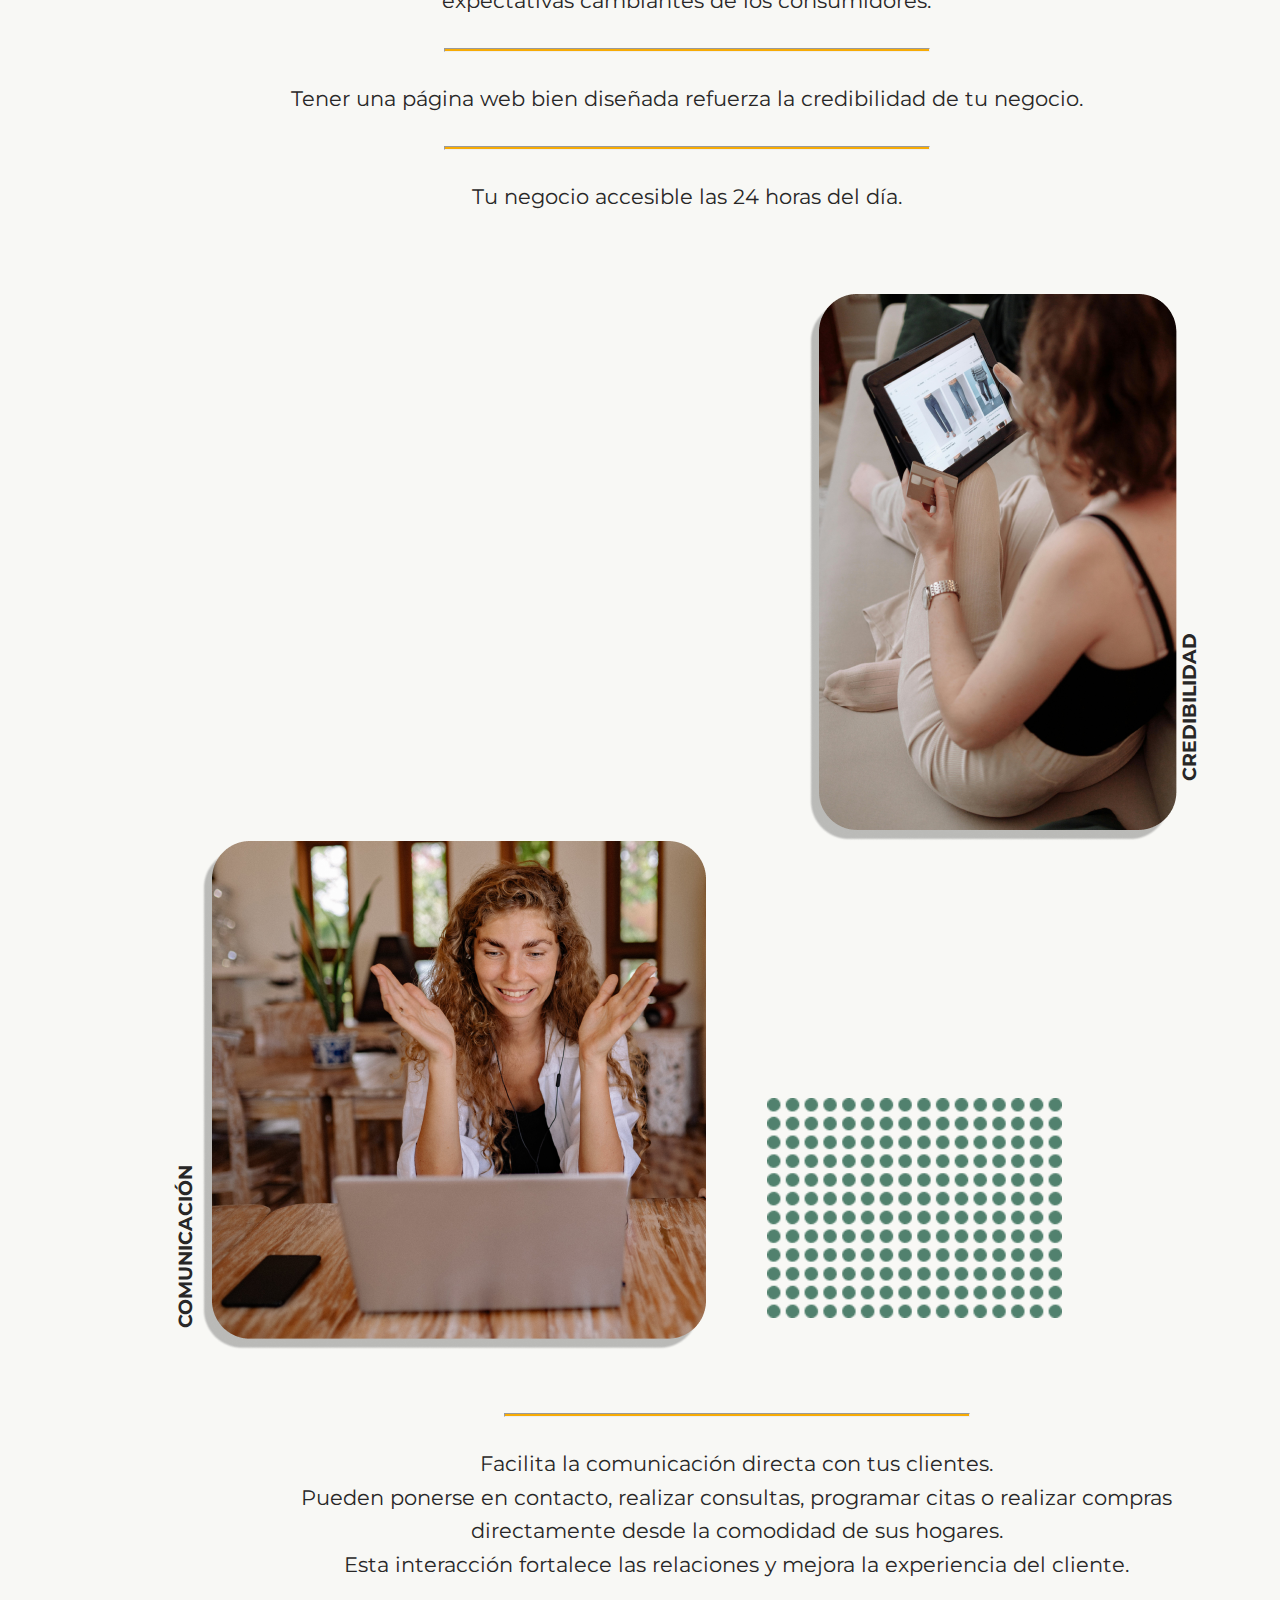
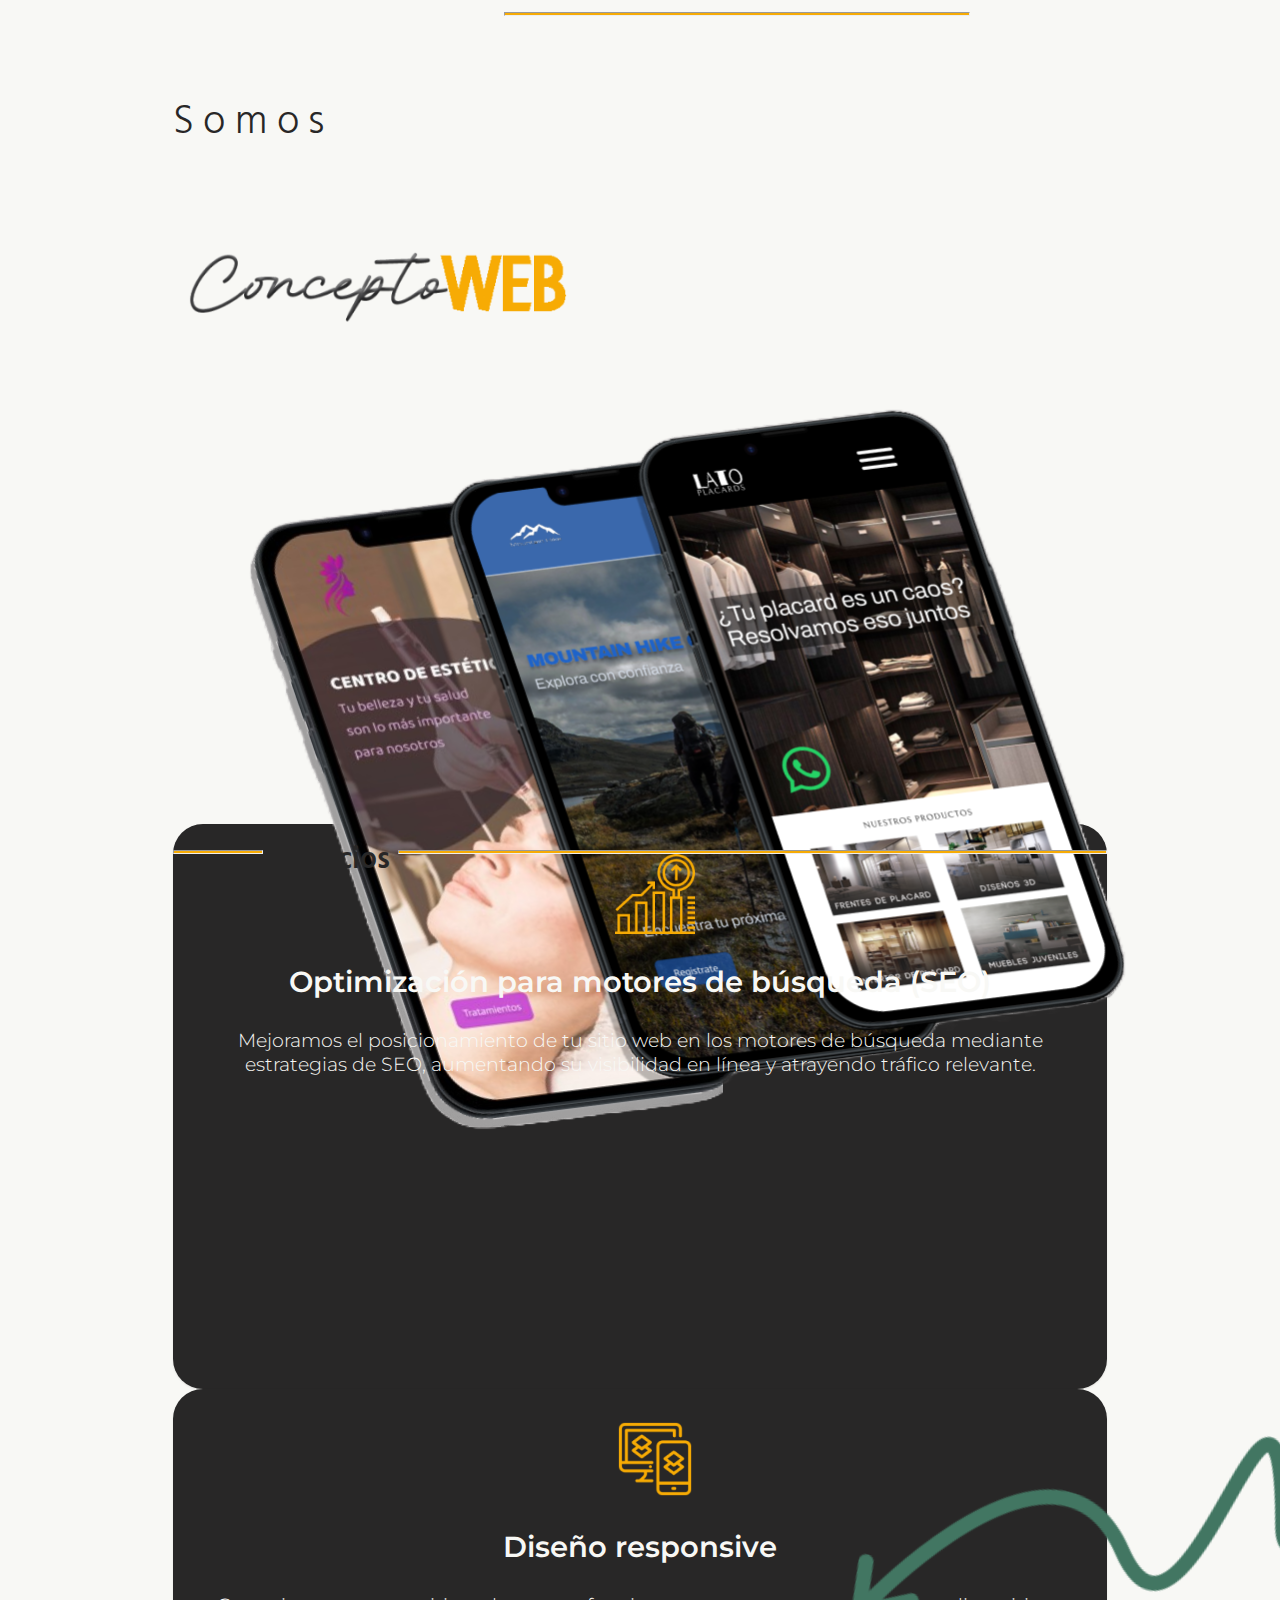
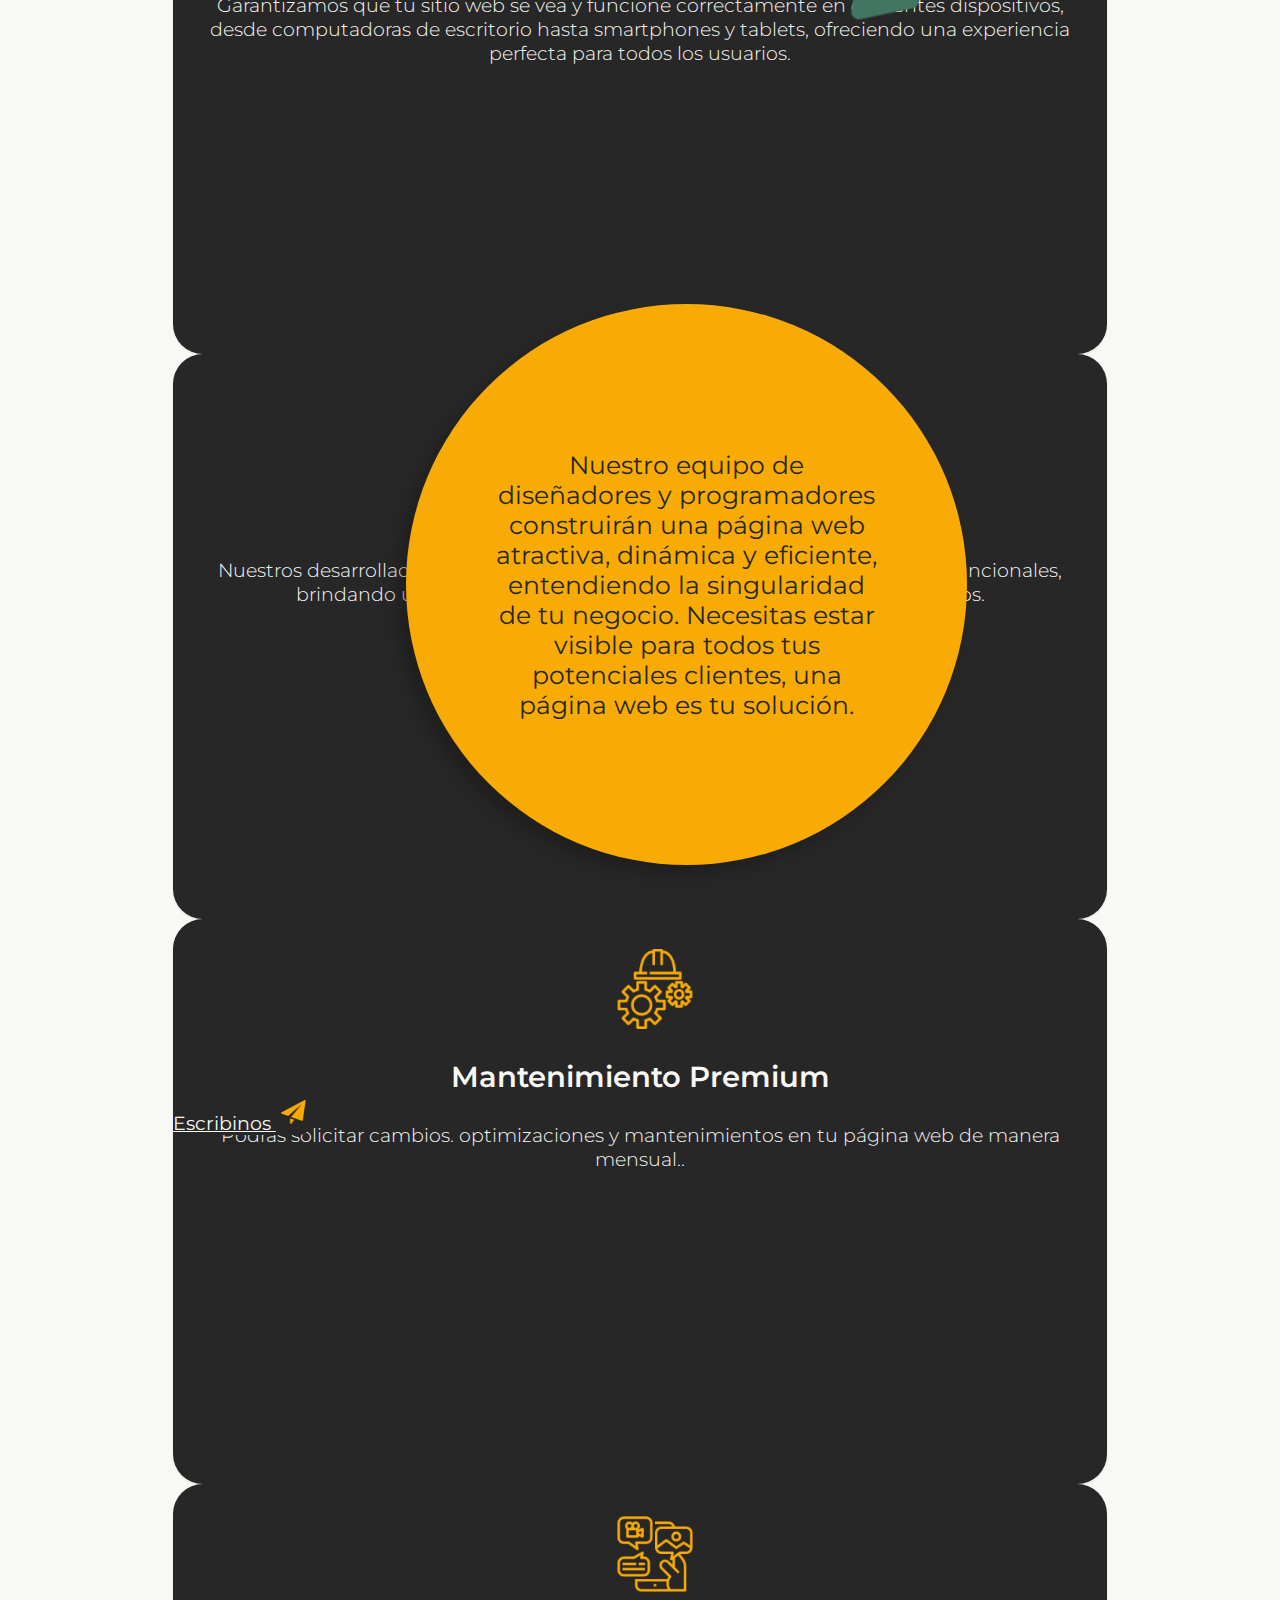
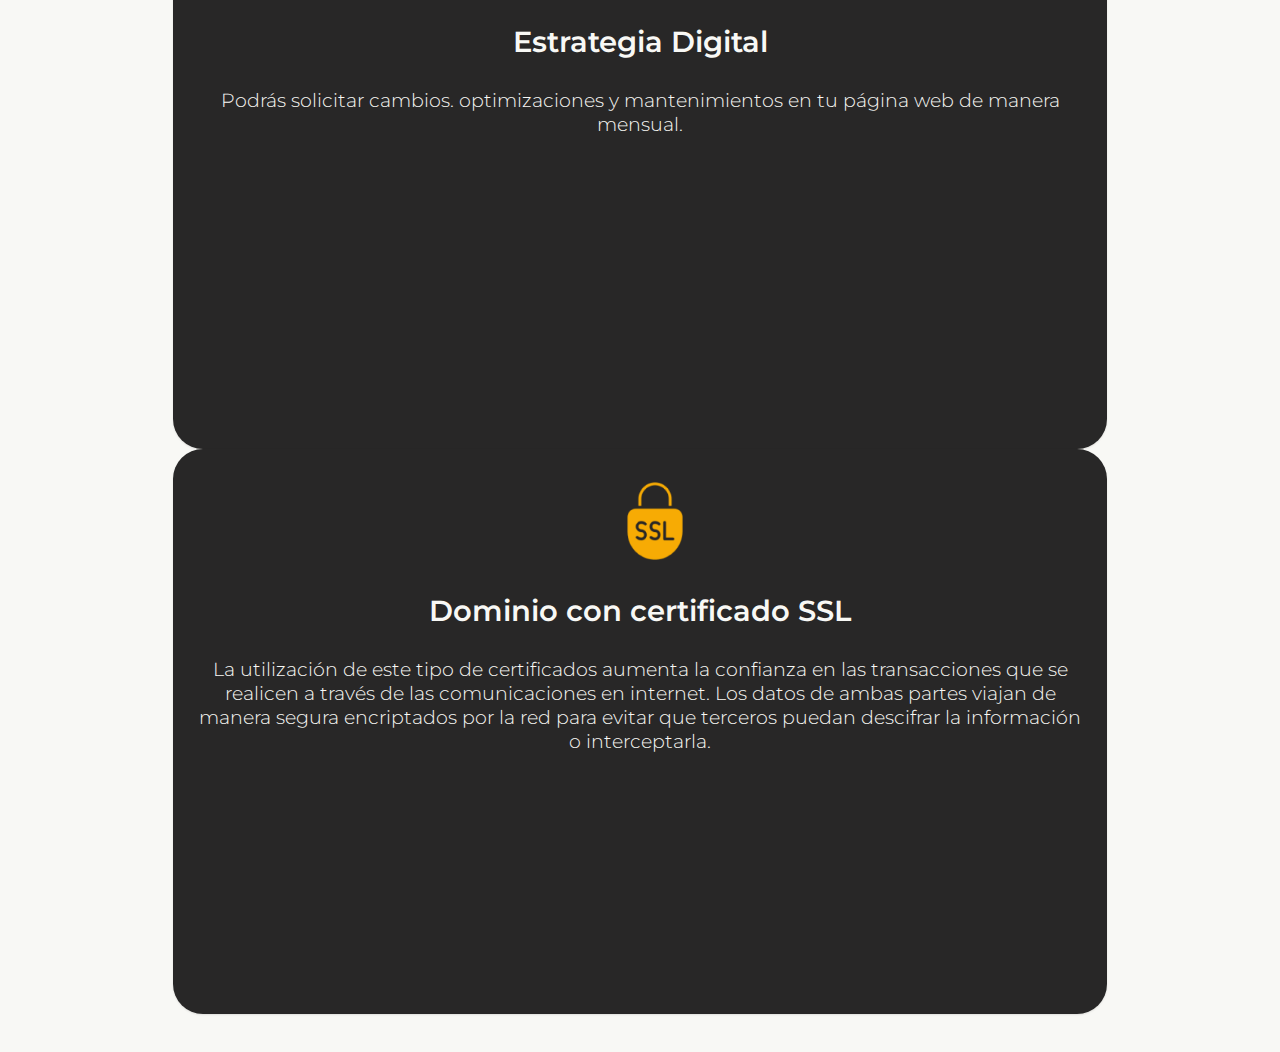
==== commit 9cafb3ac: "trabajando en las cards" ====
--- a/index.html
+++ b/index.html
@@ -196,7 +196,6 @@
           </div>
         </div>
       </div>
-
       <div class="container parte04">
         <div class="row">
           <div class="col-sm-12 col-md-6 col-lg-6 comunicacion">
@@ -279,9 +278,80 @@
         <hr class="linea_corta">
         <p>Servicios</p>
         <hr class="linea_larga">
+      </div>
+      <div class="container py-5">
+          <div class="row row-cols-1 row-cols-md-3 g-4 py-5 cards_container">
+
+            <div class="col">
+                <div class="card">
+                    <img src="Assets/seo.png" class="card_img" alt="">
+                    <div class="card-body">
+                        <h5 class="card-title">Optimización  para motores de búsqueda (SEO)</h5>
+                        <p class="card-text">Mejoramos el posicionamiento de tu sitio web en los motores de búsqueda mediante estrategias de SEO, aumentando su visibilidad en línea y atrayendo tráfico relevante.</p>
+                    </div>
+                    
+                </div>
+            </div>
+            <div class="col">
+              <div class="card">
+                  <img src="Assets/responsive.png" class="card_img" alt="">
+                  <div class="card-body">
+                      <h5 class="card-title">Diseño responsive</h5>
+                      <p class="card-text">Garantizamos que tu sitio web se vea y funcione correctamente en diferentes dispositivos, desde computadoras de escritorio hasta smartphones y tablets, ofreciendo una experiencia perfecta para todos los usuarios.</p>
+                  </div>
+                  
+              </div>
+          </div>
+          <div class="col">
+            <div class="card">
+                <img src="Assets/UX.png" class="card_img" alt="">
+                <div class="card-body">
+                    <h5 class="card-title">User experience (UX)</h5>
+                    <p class="card-text">Nuestros desarrolladores web construyen sitios rápidos, seguros y totalmente funcionales, brindando una experiencia de usuario satisfactoria en todos los aspectos.</p>
+                </div>
+                
+            </div>
+        </div>
+        <div class="col">
+          <div class="card">
+              <img src="Assets/mantenimiento.png" class="card_img" alt="">
+              <div class="card-body">
+                  <h5 class="card-title">Mantenimiento Premium</h5>
+                  <p class="card-text">Podrás solicitar cambios. optimizaciones y mantenimientos en tu página web de manera mensual..</p>
+              </div>
+              
+          </div>
+      </div>
+      <div class="col">
+        <div class="card">
+            <img src="Assets/estrategia.png" class="card_img" alt="">
+            <div class="card-body">
+                <h5 class="card-title">Estrategia Digital</h5>
+                <p class="card-text">Podrás solicitar cambios. optimizaciones y mantenimientos en tu página web de manera mensual.</p>
+            </div>
+            
+        </div>
+    </div>
+    <div class="col">
+      <div class="card">
+          <img src="Assets/ssl.png" class="card_img" alt="">
+          <div class="card-body">
+              <h5 class="card-title">Dominio con certificado SSL </h5>
+              <p class="card-text">La utilización de este tipo de certificados aumenta la confianza en las transacciones que se realicen a través de las comunicaciones en internet. Los datos de ambas partes viajan de manera segura encriptados por la red para evitar que terceros puedan descifrar la información o interceptarla.</p>
+          </div>
+          
+      </div>
+  </div>
+           
+
+
+        </div>
+        </div>
+
+
         
         
-      </div>
+      
     </main>
     <footer>
       <img src="Assets/derechos-de-autor.png" alt="copyright" />
--- a/style.css
+++ b/style.css
@@ -9,7 +9,7 @@
 
 html {
   box-sizing: border-box;
-  
+
   font-size: 1.2rem;
   scroll-behavior: smooth;
 }
@@ -289,7 +289,6 @@
   justify-content: center;
 }
 hr {
-  
   width: 50%;
   background-color: var(--yellow);
   margin: auto;
@@ -335,96 +334,123 @@
   top: -10px;
 }
 /**************** Parte5 **************/
-.parte05{
+.parte05 {
   margin-top: 75px;
   height: 715px;
 }
 
-.txt_somos{
+.txt_somos {
   font-family: var(--font-Hind);
   font-size: 40px;
   font-weight: 200;
   letter-spacing: 0.5rem;
   padding-bottom: 40px;
-
-}
-.logotipo{
+}
+.logotipo {
   width: 400px;
   height: 100px;
 }
 .start-50 {
-  left: 30%!important;
-}
-.flecha03{
+  left: 30% !important;
+}
+.flecha03 {
   position: relative;
   top: -70%;
   left: 61%;
   z-index: 3;
   transform: rotate(16deg);
   width: 73%;
-  
-
-}
-.titulo_diseniamos{
+}
+.titulo_diseniamos {
   font-family: var(--font-Hind);
   font-weight: 400;
   font-size: 42px;
   position: relative;
-  z-index: 3;  
+  z-index: 3;
   top: -12%;
 }
 .circulo {
-	width: 26rem;
-	height: 26rem;
-	border-radius: 50%;
-	background: var(--yellow);
-	display: flex;
-	justify-content: center;
-	align-items: center;
-	text-align: center;
-  margin:0px auto;
-  padding:3%;
+  width: 26rem;
+  height: 26rem;
+  border-radius: 50%;
+  background: var(--yellow);
+  display: flex;
+  justify-content: center;
+  align-items: center;
+  text-align: center;
+  margin: 0px auto;
+  padding: 3%;
   box-shadow: -9px 9px 14px rgba(16, 16, 20, 0.35);
   position: relative;
   top: -230px;
-
 }
 
 .circulo > h2 {
-	font-family: var(--font-Montserrat);
+  font-family: var(--font-Montserrat);
   font-weight: 400;
-	color: var(--black);
-	font-size: 1.3rem;
-}
-.btn2{
+  color: var(--black);
+  font-size: 1.3rem;
+}
+.btn2 {
   position: relative;
   top: -25%;
 }
-.aMedida{
-  font-family:var(--font-Hind) ;
+.aMedida {
+  font-family: var(--font-Hind);
   font-size: clamp(3rem, 5vw, 2rem);
   /* font-size: 84px; */
   font-weight: 600;
   line-height: 100%;
 }
 /**************** Servicios **************/
-.linea_corta{
+.linea_corta {
   width: 10%;
-  margin: 24px 8px 40px 0 ;
-}
-.servicios{
+  margin: 24px 8px 40px 0;
+}
+.servicios {
   display: flex;
-  font-family:var(--font-Hind) ;
+  font-family: var(--font-Hind);
   font-weight: 600;
   font-size: 30px;
   align-items: center;
   justify-content: center;
 }
-.linea_larga{
+.linea_larga {
   width: 80%;
-  margin: 24px 0 40px 8px ;
-}
-
+  margin: 24px 0 40px 8px;
+}
+.cards_container{
+  width: 100%;
+  margin-top: -90px;
+}
+.card {
+  border-radius: 30px;
+  box-shadow: rgba(0, 0, 0, 0.1) 0px 1px 2px 0px;
+  background-color: var(--black);
+  color: var(--grey);
+  font-family: var(--font-Montserrat);
+  text-align: center;
+  height: 565px;
+}
+.card_img {
+  margin: 30px 0 0 30px;
+  width: 80px;
+}
+.card-title{
+  font-size: 1.5rem;
+  font-weight: 600;
+  margin-bottom: 1.5rem;
+  margin-top: 0.8rem;
+}
+.card-text{
+  font-size: 1rem;
+  font-weight: 300;
+}
+
+.card-body {
+  padding: 25px;
+  margin-top: -15px;
+}
 
 /**************** Footer **************/
 footer {
@@ -669,10 +695,10 @@
   }
 }
 @media screen and (max-width: 767px) {
-  .col01{
+  .col01 {
     margin-top: -25px;
   }
-  .text-center{
+  .text-center {
     left: 0;
   }
   .puntos02 {
@@ -711,7 +737,7 @@
     top: -200px;
     z-index: 3;
     left: -30px;
-  }  
+  }
   .flecha_verde {
     display: block;
     position: relative;
@@ -782,7 +808,7 @@
   }
   .txt_vertical03 {
     left: -7%;
-    margin-top:150px;
+    margin-top: 150px;
   }
   .img06 {
     width: 330px;
@@ -792,11 +818,10 @@
     left: 22%;
   }
 }
-@media screen and (max-width: 575px) {  
+@media screen and (max-width: 575px) {
   .img01 {
     height: 200px;
   }
-
 
   .col02,
   .col03 {
@@ -807,7 +832,7 @@
     /* height: 200px;
     display: inline; */
   }
-  .img0302{
+  .img0302 {
     display: inline-block;
     position: relative;
     height: 200px;
@@ -815,7 +840,7 @@
     margin-left: 30px;
     z-index: 3;
   }
-  .puntosMobile01{
+  .puntosMobile01 {
     left: 165px;
     top: -65px;
     margin: 0;
@@ -832,7 +857,6 @@
     position: relative;
     top: -20px;
     left: 15px;
-   
   }
   .text_mobile {
     text-align: center;
@@ -845,207 +869,193 @@
   }
 }
 
-@media screen and (max-width: 552px) {  
-  .img01{
-    height:150px ;
-  }
-  .col02{
+@media screen and (max-width: 552px) {
+  .img01 {
+    height: 150px;
+  }
+  .col02 {
     margin-top: -75px;
   }
-  .flecha_verde{
+  .flecha_verde {
     height: 210px;
     width: 280px;
     left: -130px;
   }
   .col01 {
     margin-top: 11px;
-}
+  }
 }
 
 @media screen and (max-width: 493px) {
-  .logo_cabecera{
+  .logo_cabecera {
     margin-left: 3.125rem;
   }
-  .bars__menu{
+  .bars__menu {
     margin-right: 3.125rem;
-  }  
-  .img0302{
+  }
+  .img0302 {
     height: 150px;
   }
-  .texto01, .texto02{
+  .texto01,
+  .texto02 {
     padding: 0 30px 0 30px;
   }
-  .txt_vertical01{
+  .txt_vertical01 {
     font-size: 14px;
     padding-top: 57px;
   }
-  
-  .img05{
+
+  .img05 {
     height: 300px;
   }
-  .puntosMobile03{    
+  .puntosMobile03 {
     left: 100px;
     top: 210px;
   }
-  .txt_vertical02{
+  .txt_vertical02 {
     font-size: 14px;
     padding-top: 20px;
   }
-  .texto03{
+  .texto03 {
     padding: 60px 30px 0 30px;
   }
-  .txt_vertical03{
+  .txt_vertical03 {
     font-size: 14px;
     margin-top: 93px;
     left: -9%;
   }
-  .img06{
-    width:220px;
+  .img06 {
+    width: 220px;
     height: 220px;
   }
-  .puntosMobile04{
+  .puntosMobile04 {
     width: 172px;
     height: 128px;
     top: 110px;
     left: 100px;
   }
-
 }
 
 @media screen and (max-width: 455px) {
-  .flecha_verde{
+  .flecha_verde {
     left: -145px;
     top: 136px;
   }
-  .puntosMobile01{
+  .puntosMobile01 {
     height: 111px;
     width: 150px;
     left: 100px;
   }
-  .img01{
+  .img01 {
     height: 120px;
   }
-  .col02{
+  .col02 {
     margin-top: -125px;
   }
-  .textMobile{
+  .textMobile {
     top: -40px;
   }
-  .txt_vertical03{
-    
+  .txt_vertical03 {
     left: -11%;
   }
-  .logo_cabecera{
-    margin-left:2rem ;
-  }
-  .bars__menu{
+  .logo_cabecera {
+    margin-left: 2rem;
+  }
+  .bars__menu {
     margin-right: 2rem;
   }
-
-
 }
 
 @media screen and (max-width: 419px) {
-  
-  .col02{
-    padding:0;
-  }
-  .img0302{
+  .col02 {
+    padding: 0;
+  }
+  .img0302 {
     height: 135px;
   }
-  .texto01{
+  .texto01 {
     margin-top: -10%;
   }
-  .txt_vertical01, .txt_vertical02, .txt_vertical03{
+  .txt_vertical01,
+  .txt_vertical02,
+  .txt_vertical03 {
     font-size: 12px;
   }
-  .txt_vertical01{
+  .txt_vertical01 {
     padding-top: 40px;
   }
-  
-  .puntosMobile02{
+
+  .puntosMobile02 {
     right: 117px;
-
-  }
-  .puntosMobile04{
+  }
+  .puntosMobile04 {
     width: 128px;
     height: 119px;
     left: 70px;
     top: 100px;
   }
-  .img06{
+  .img06 {
     width: 200px;
     height: 200px;
   }
-  .txt_vertical03{
+  .txt_vertical03 {
     left: -19%;
   }
-
 }
 
 @media screen and (max-width: 394px) {
-  .img0302{
+  .img0302 {
     margin-left: 0.5rem;
     height: 130px;
   }
-  .titulo{
+  .titulo {
     font-size: 2rem;
   }
-  .img05{
+  .img05 {
     height: 260px;
   }
-
-
 }
 @media screen and (max-width: 371px) {
-  .text-center{
+  .text-center {
     top: -134px;
   }
-  .col01{
+  .col01 {
     margin-top: -10px;
   }
-  .col02{
+  .col02 {
     margin-top: -190px;
   }
-  .img01{
+  .img01 {
     height: 115px;
   }
-  .img0302{
-    
+  .img0302 {
     height: 120px;
   }
-  .titulo{
+  .titulo {
     font-size: 1.7rem;
   }
-  .puntosMobile01{
+  .puntosMobile01 {
     left: 55px;
     top: -112px;
   }
-  .flecha_verde{
+  .flecha_verde {
     height: 150px;
     width: 200px;
     top: 125px;
     left: -109px;
   }
-  .textMobile{
+  .textMobile {
     position: relative;
     top: -100px;
   }
-  .parte02{
+  .parte02 {
     margin-top: -70px;
   }
-  .puntosMobile02{
+  .puntosMobile02 {
     right: 90px;
     top: 22px;
-
-  }
-  .txt_vertical01{
+  }
+  .txt_vertical01 {
     padding-top: 25px;
   }
-  
-  
-
-
-}
-
-
+}
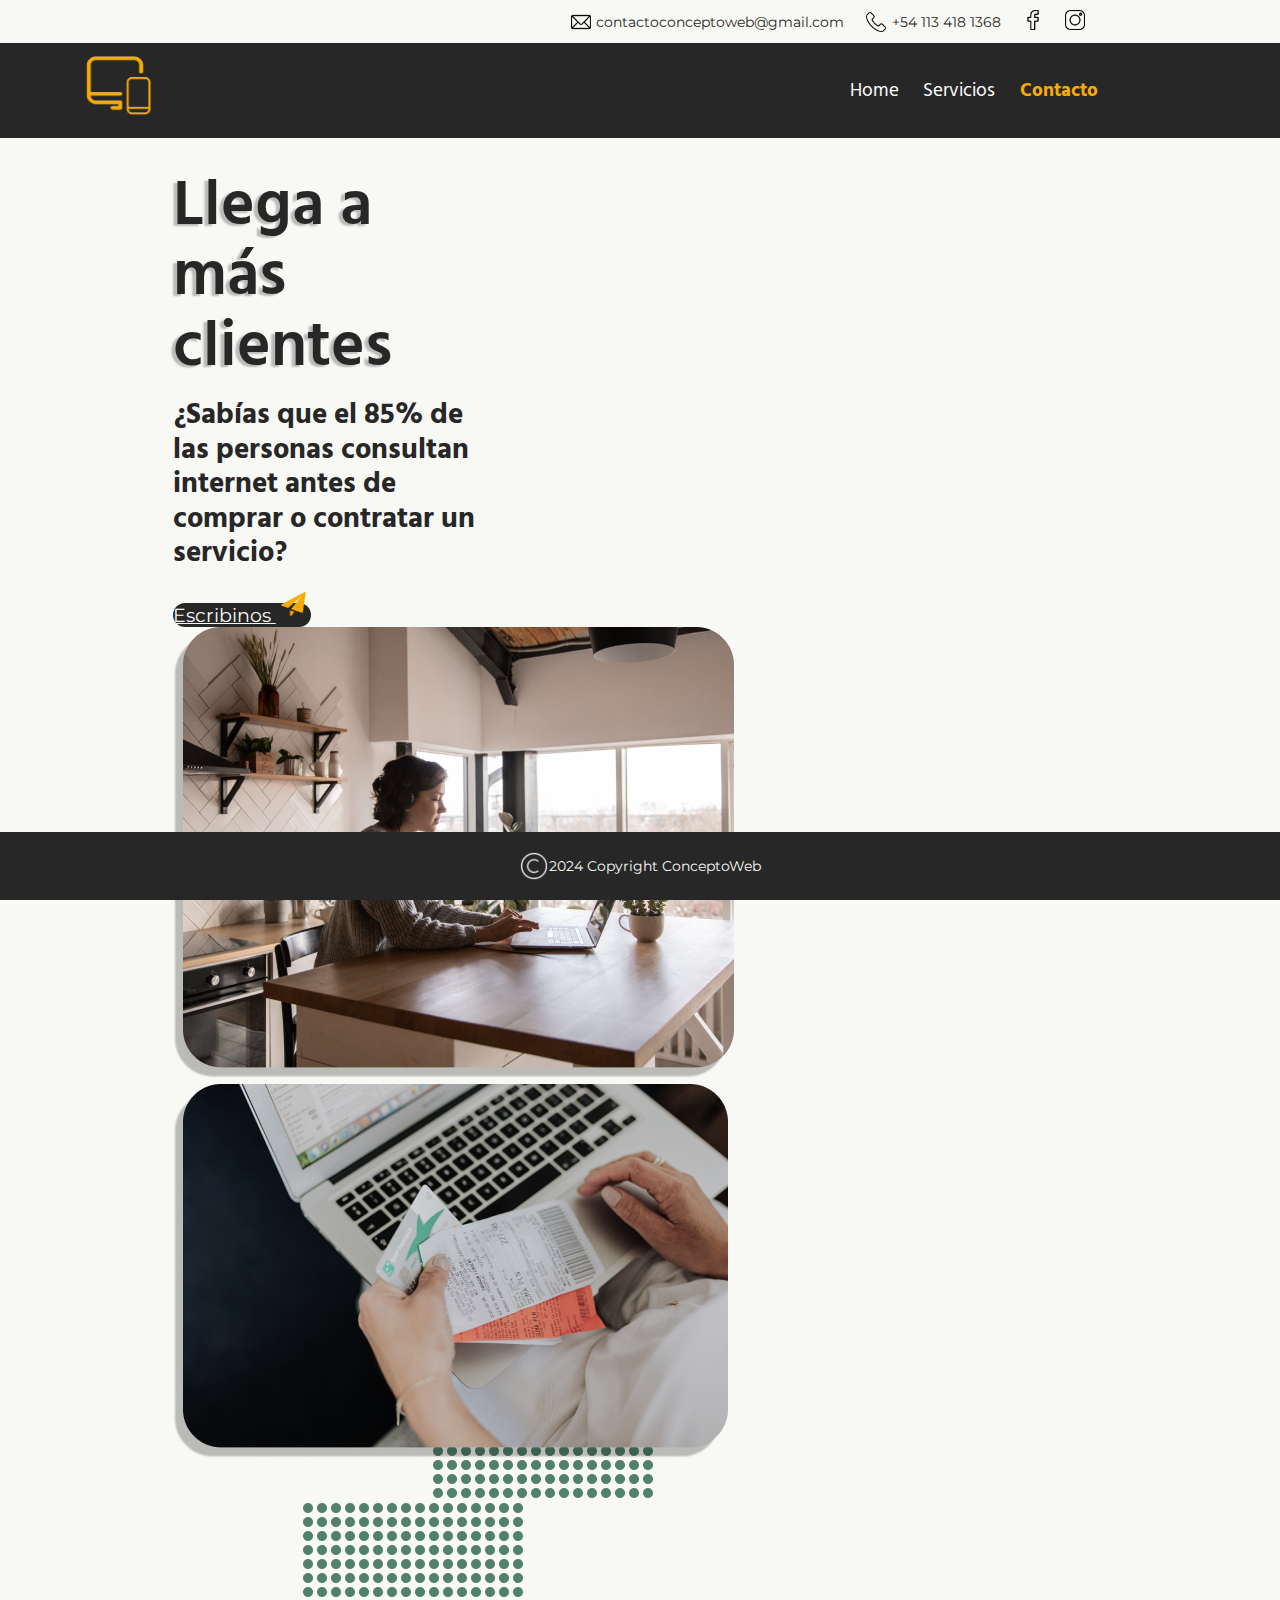
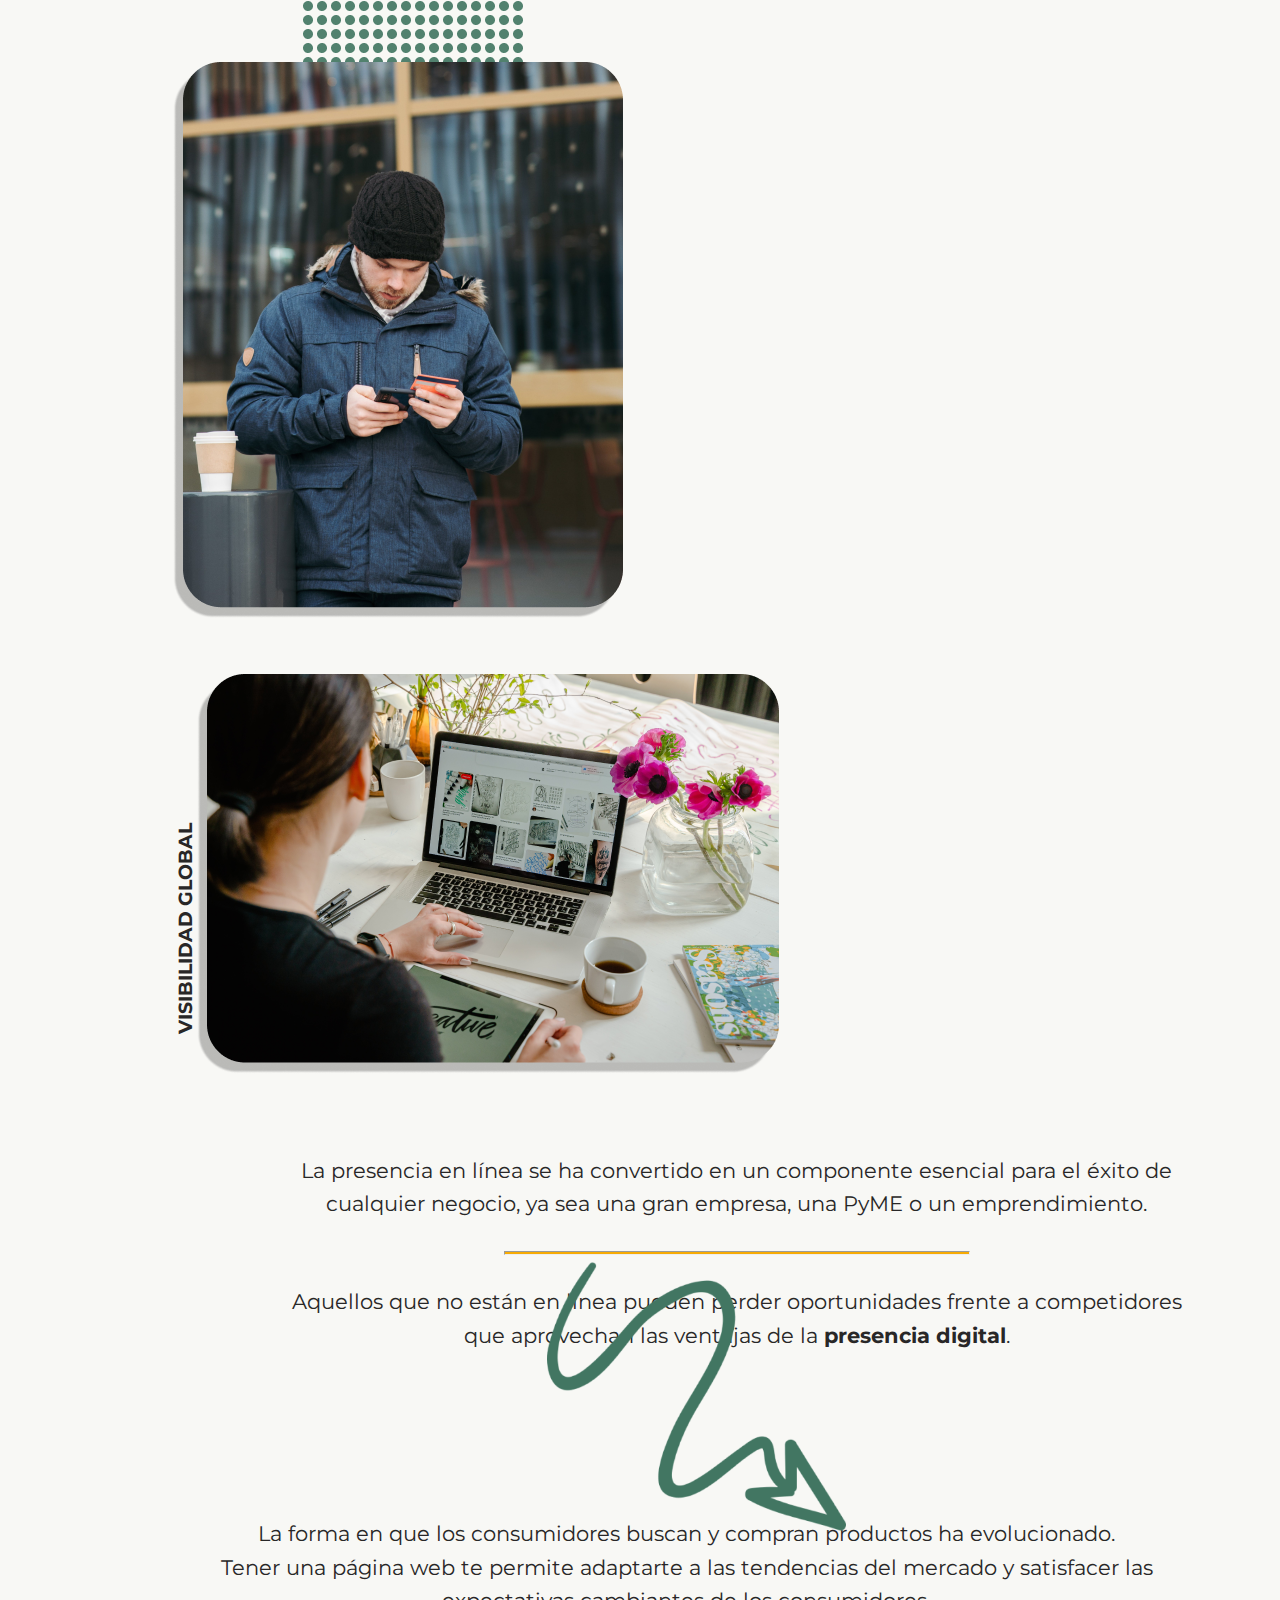
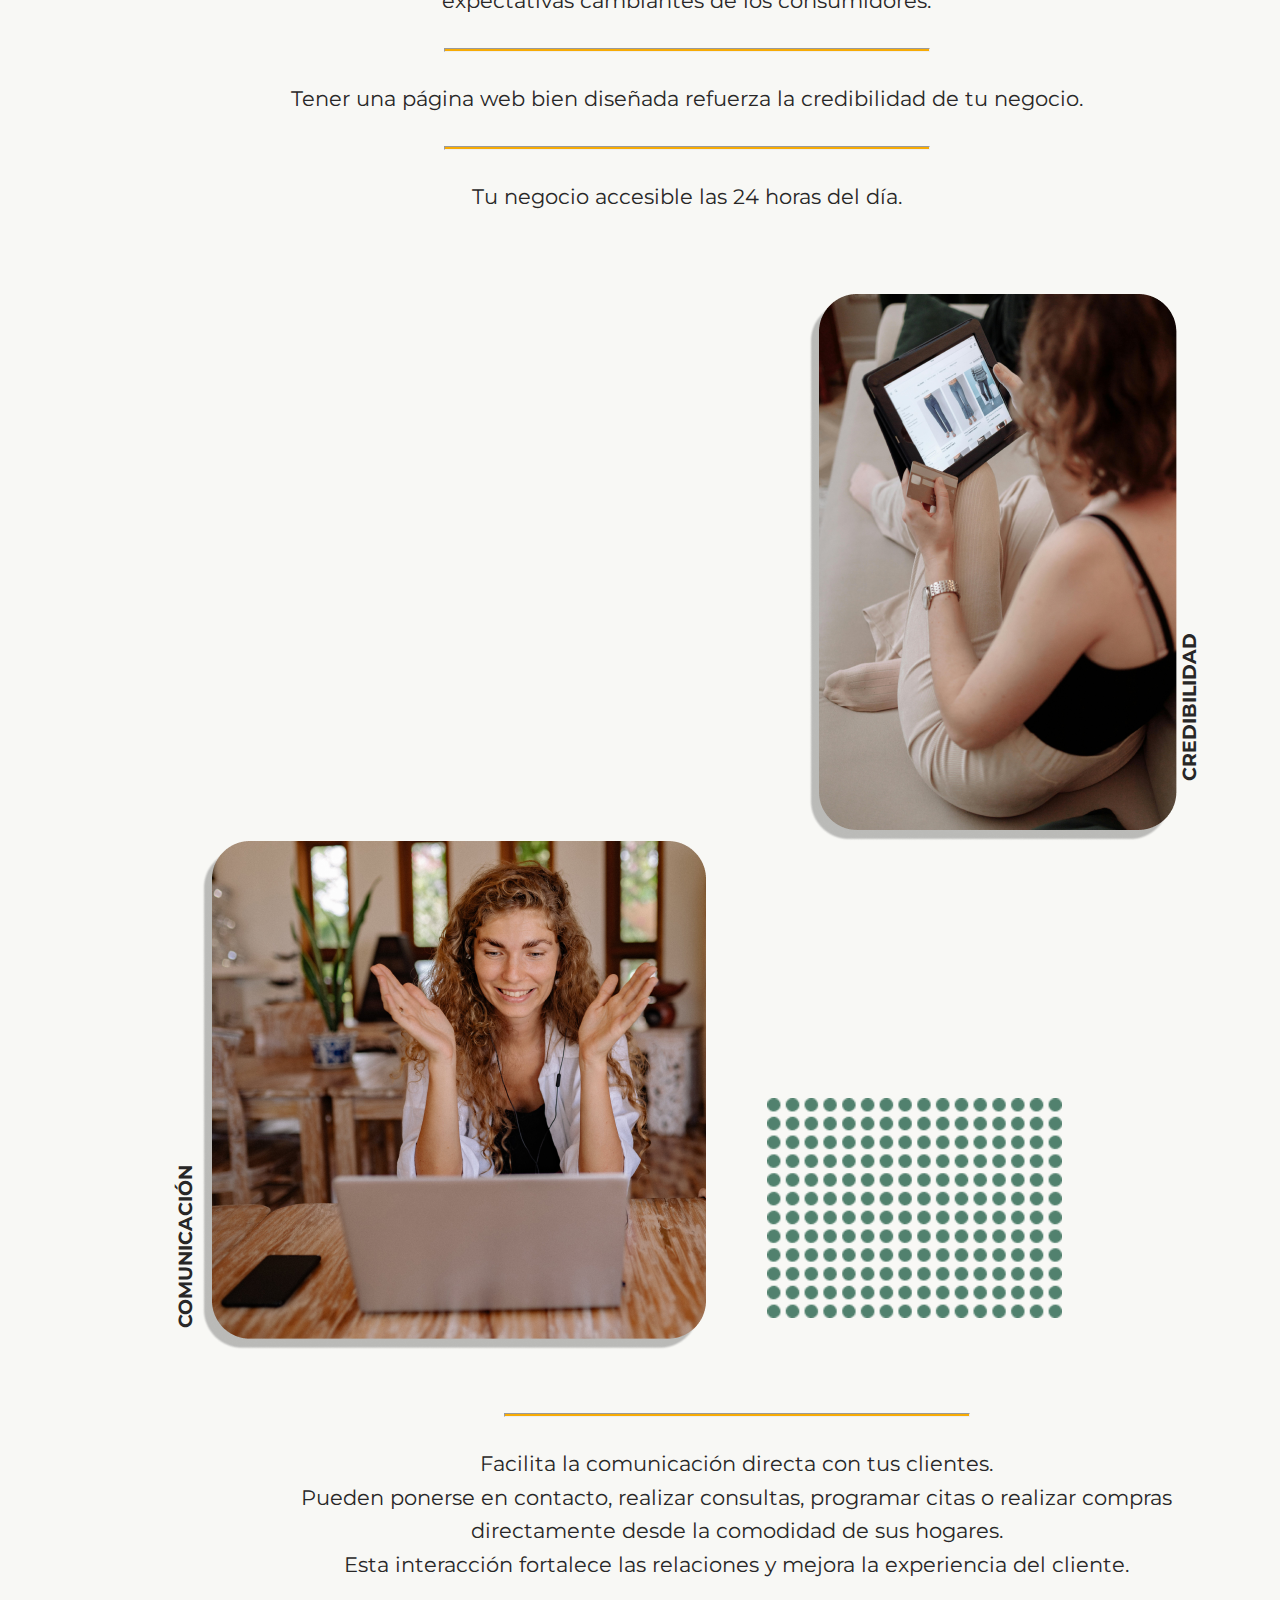
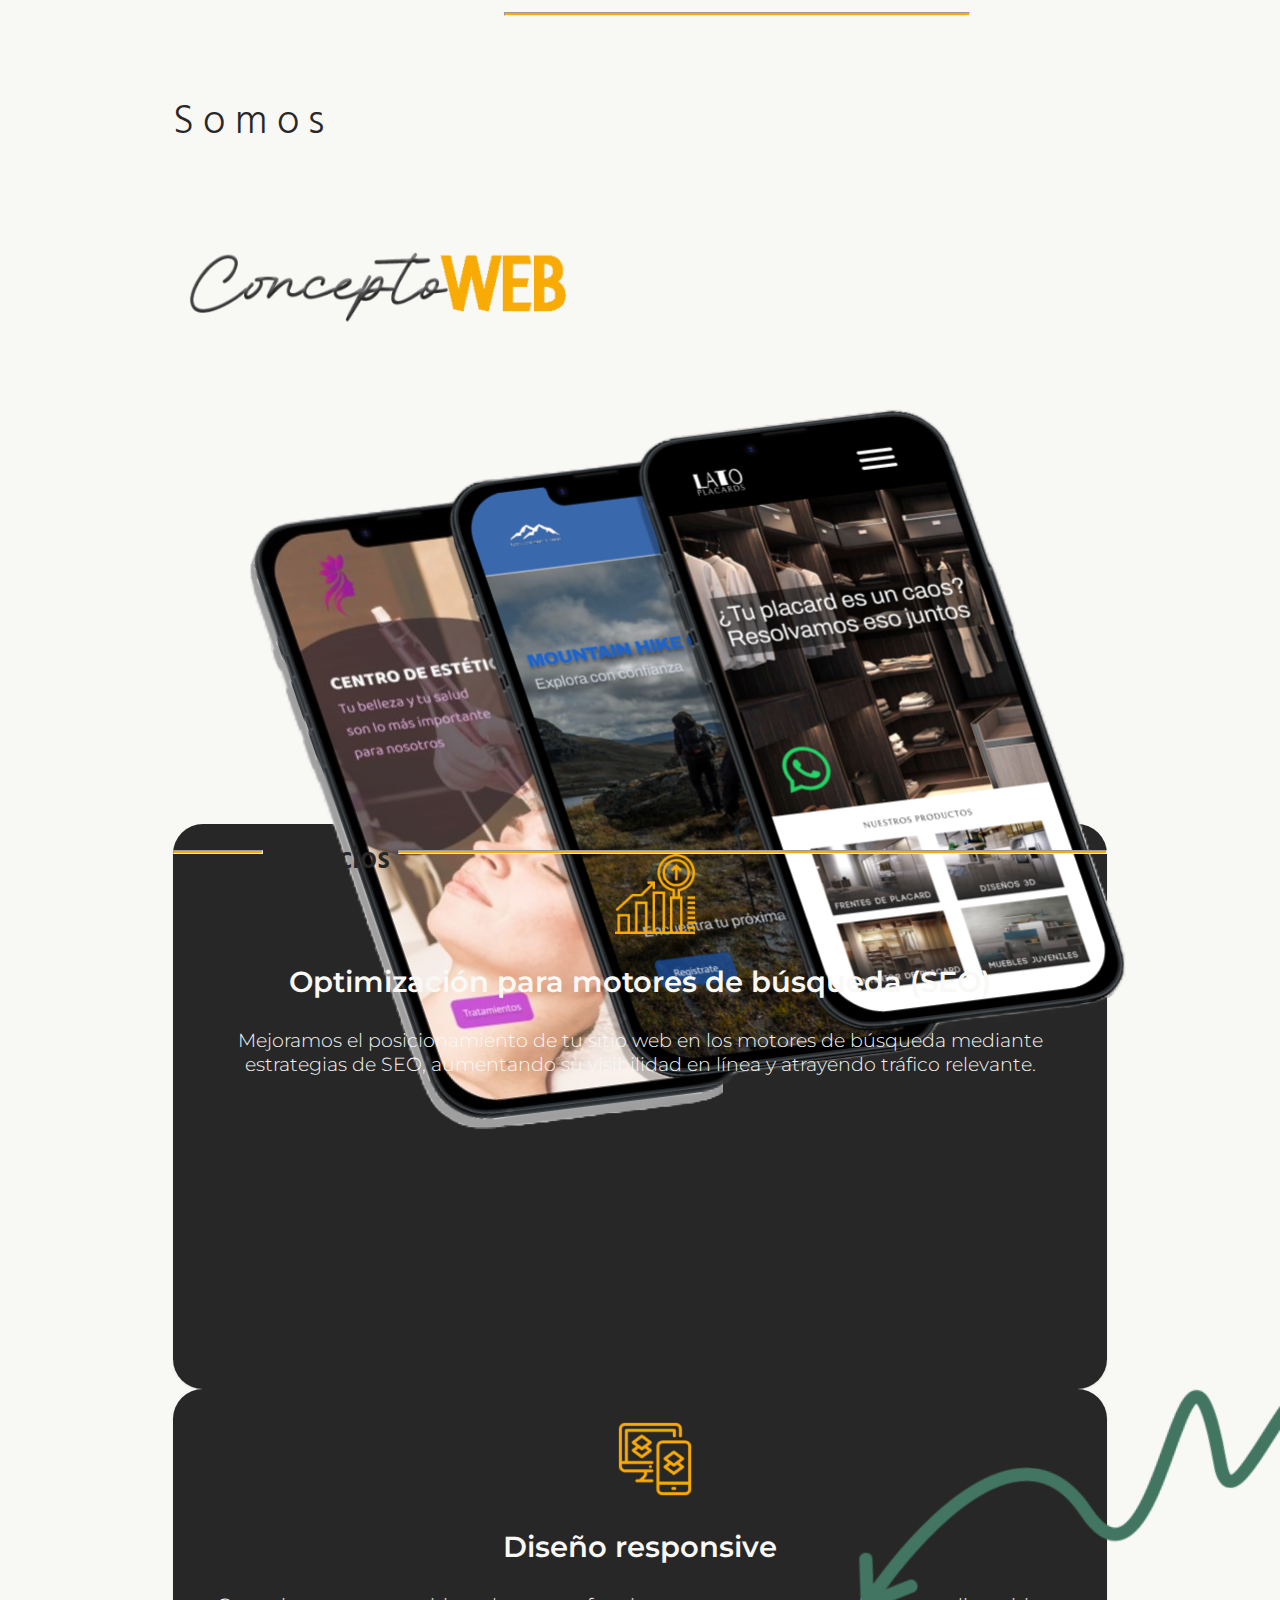
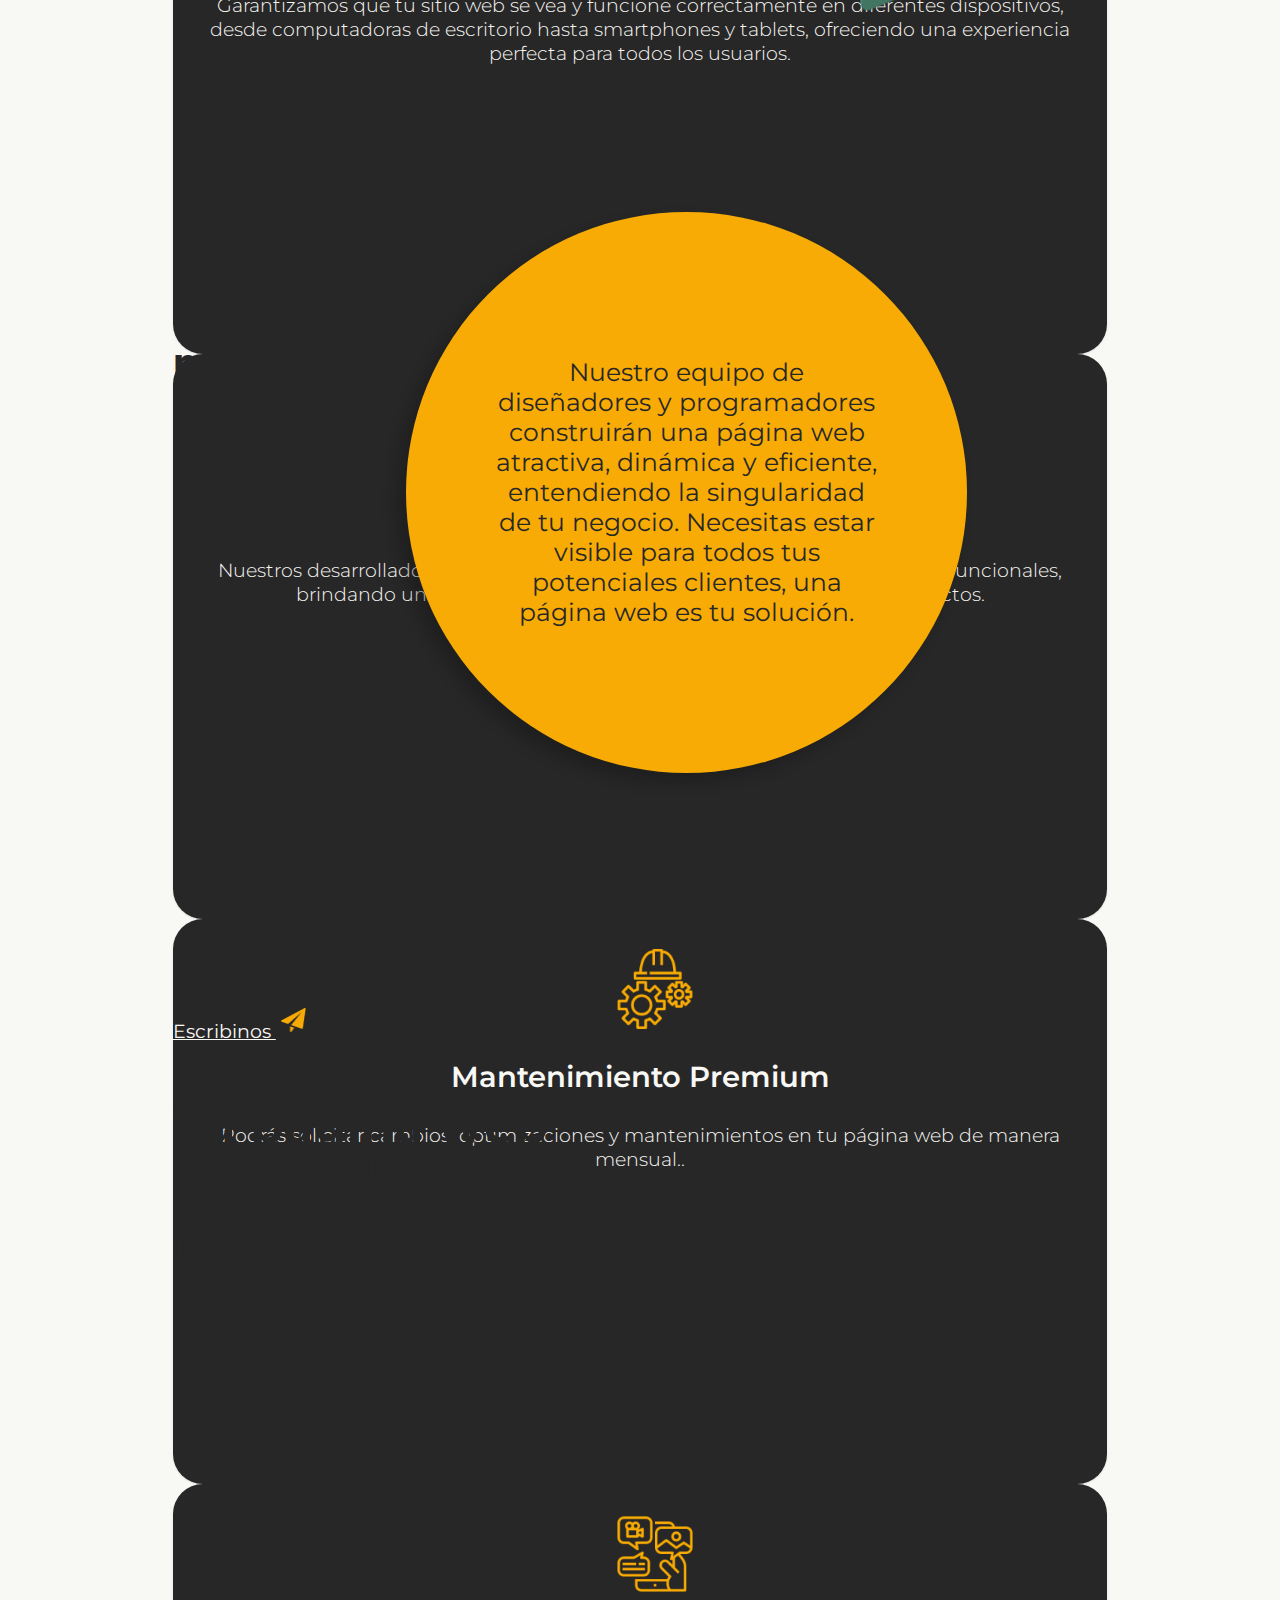
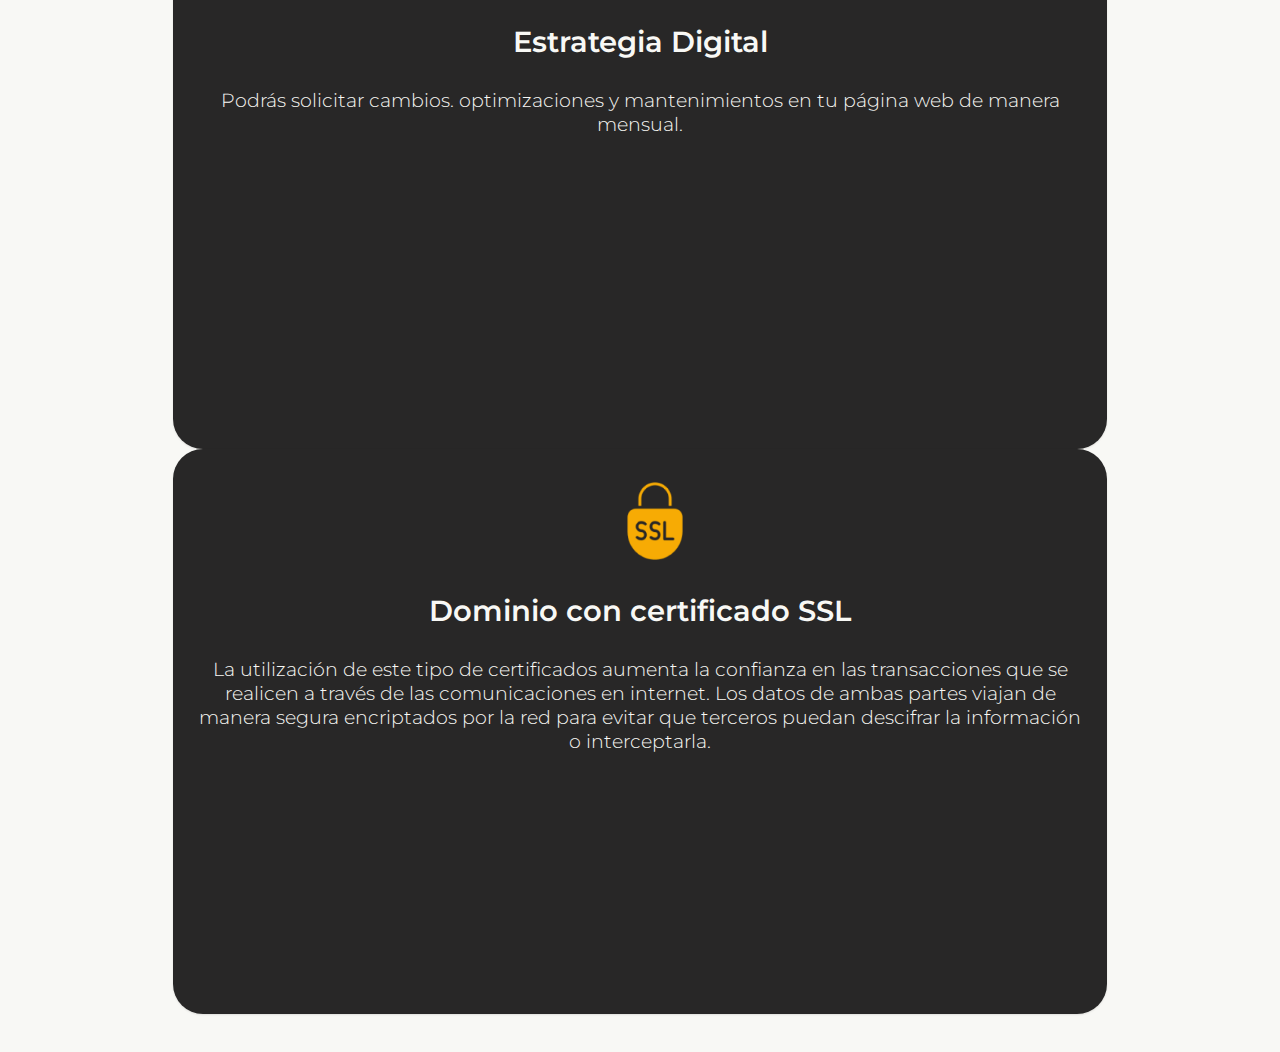
==== commit 18ee1f42: "responsive parte5 menos mobile" ====
--- a/index.html
+++ b/index.html
@@ -140,13 +140,13 @@
             <img src="Assets/img04.png" alt="" class="img04" />
           </div>
           <div class="col-sm-12 col-md-6 col-lg-6 texto01">
-            <p>
+            <p >
               La presencia en línea se ha convertido en un componente esencial
               para el éxito de cualquier negocio, ya sea una gran empresa, una
               PyME o un emprendimiento.
             </p>
             <hr />
-            <p>
+            <p >
               Aquellos que no están en línea pueden perder oportunidades frente
               a competidores que aprovechan las ventajas de la
               <b>presencia digital</b>.
@@ -171,19 +171,19 @@
       <div class="container parte03">
         <div class="row">
           <div class="col-sm-12 col-md-6 col-lg-6 texto02">
-            <p>
+            <p >
               La forma en que los consumidores buscan y compran productos ha
               evolucionado. <br />Tener una página web te permite adaptarte a
               las tendencias del mercado y satisfacer las expectativas
               cambiantes de los consumidores.
             </p>
             <hr />
-            <p class="">
+            <p >
               Tener una página web bien diseñada refuerza la credibilidad de tu
               negocio.
             </p>
             <hr />
-            <p class="">Tu negocio accesible las 24 horas del día.</p>
+            <p >Tu negocio accesible las 24 horas del día.</p>
           </div>
           <div class="col-sm-12 col-md-6 col-lg-6 credibilidad">
             <img
@@ -205,7 +205,7 @@
           </div>
           <div class="col-sm-12 col-md-6 col-lg-6 texto03">
             <hr />
-            <p>
+            <p >
               Facilita la comunicación directa con tus clientes. <br />Pueden
               ponerse en contacto, realizar consultas, programar citas o
               realizar compras directamente desde la comodidad de sus hogares.
--- a/style.css
+++ b/style.css
@@ -492,6 +492,12 @@
     padding-top: 60px;
   }
 }
+@media screen and (max-width: 1570px) {
+ .flecha03{
+  width: 61%;
+  top: -58%;
+ }
+}
 @media screen and (max-width: 1462px) {
   .parte03 {
     margin-top: -250px;
@@ -500,6 +506,12 @@
     padding-top: 50px;
   }
 }
+@media screen and (max-width: 1417px) {
+  .flecha03{
+   width: 64%;
+   top: -57%;
+  }
+ }
 
 @media screen and (max-width: 1326px) {
   .txt {
@@ -510,6 +522,11 @@
   .titulo {
     line-height: 110%;
   }
+  .flecha03{
+    transform: rotate(6deg);
+    top: -54%;
+
+   }
 }
 
 @media screen and (max-width: 1260px) {
@@ -541,6 +558,11 @@
   .txt_vertical01 {
     padding-top: 115px;
   }
+  .flecha03{
+    
+    top: -48%;
+
+   }
 }
 
 @media screen and (max-width: 1110px) {
@@ -559,6 +581,47 @@
     width:100% ;
   } */
 }
+@media screen and (max-width: 1065px) {
+  .txt_somos{
+    font-size: 32px;    
+  }
+  .logotipo{
+    width: 350px;
+    height: 87px;
+  }
+ .circulo{
+  width: 20rem;
+  height: 20rem;
+  top: -196px;
+
+ }
+ .titulo_diseniamos{
+  font-size: 37px;
+  margin-bottom:2.2rem ;
+  line-height: 112%;
+ }
+ .circulo h2{
+  margin-top: 28px;
+  font-size: 1rem;
+  line-height: 147%;
+ }
+ .aMedida{
+  font-size: 2.5rem;
+ }
+ .parte05{
+  height: 600px;
+ }
+ .puntos03{
+  top: -41px;
+ }
+ .flecha03{
+  top: -55%;
+ }
+ .btn2{
+  top: -28%;
+ }
+  
+}
 @media screen and (max-width: 1050px) {
   .txt {
     margin: 15px 0 15px 0;
@@ -568,6 +631,9 @@
   .titulo {
     line-height: 110%;
   }
+  .puntos03{
+    top: -43px;
+  }
 }
 @media screen and (max-width: 1004px) {
   .col02,
@@ -588,9 +654,7 @@
   .img02 {
     top: 40px;
   }
-  /* .fondo_primera_parte {
-    width: 110%;
-  } */
+ 
   .row {
     width: 110%;
   }
@@ -617,6 +681,21 @@
   }
   .puntos03 {
     height: 40%;
+  }
+  .parte02 p, .parte03 p, .parte04 p{
+    font-size: 0.9rem;
+  }
+  .flecha03{
+    top: -46%;
+  }
+  .aMedida{
+    font-size: 2rem;
+  }
+  .parte05{
+    height: 530px;
+  }
+  .servicios p{
+    font-size:26px ;
   }
 }
 @media screen and (max-width: 907px) {
@@ -629,7 +708,7 @@
   .parte02 p,
   .parte03 p,
   .parte04 p {
-    font-size: 1rem;
+    /* font-size: 0.9rem; */
     line-height: 160%;
   }
   .img06 {
@@ -692,6 +771,14 @@
   }
   .parte03 {
     margin-top: -150px;
+  }
+  .parte02 p,
+  .parte03 p,
+  .parte04 p {
+    font-size: 0.8rem;
+  }
+  .flecha03{
+    top: -42%;
   }
 }
 @media screen and (max-width: 767px) {
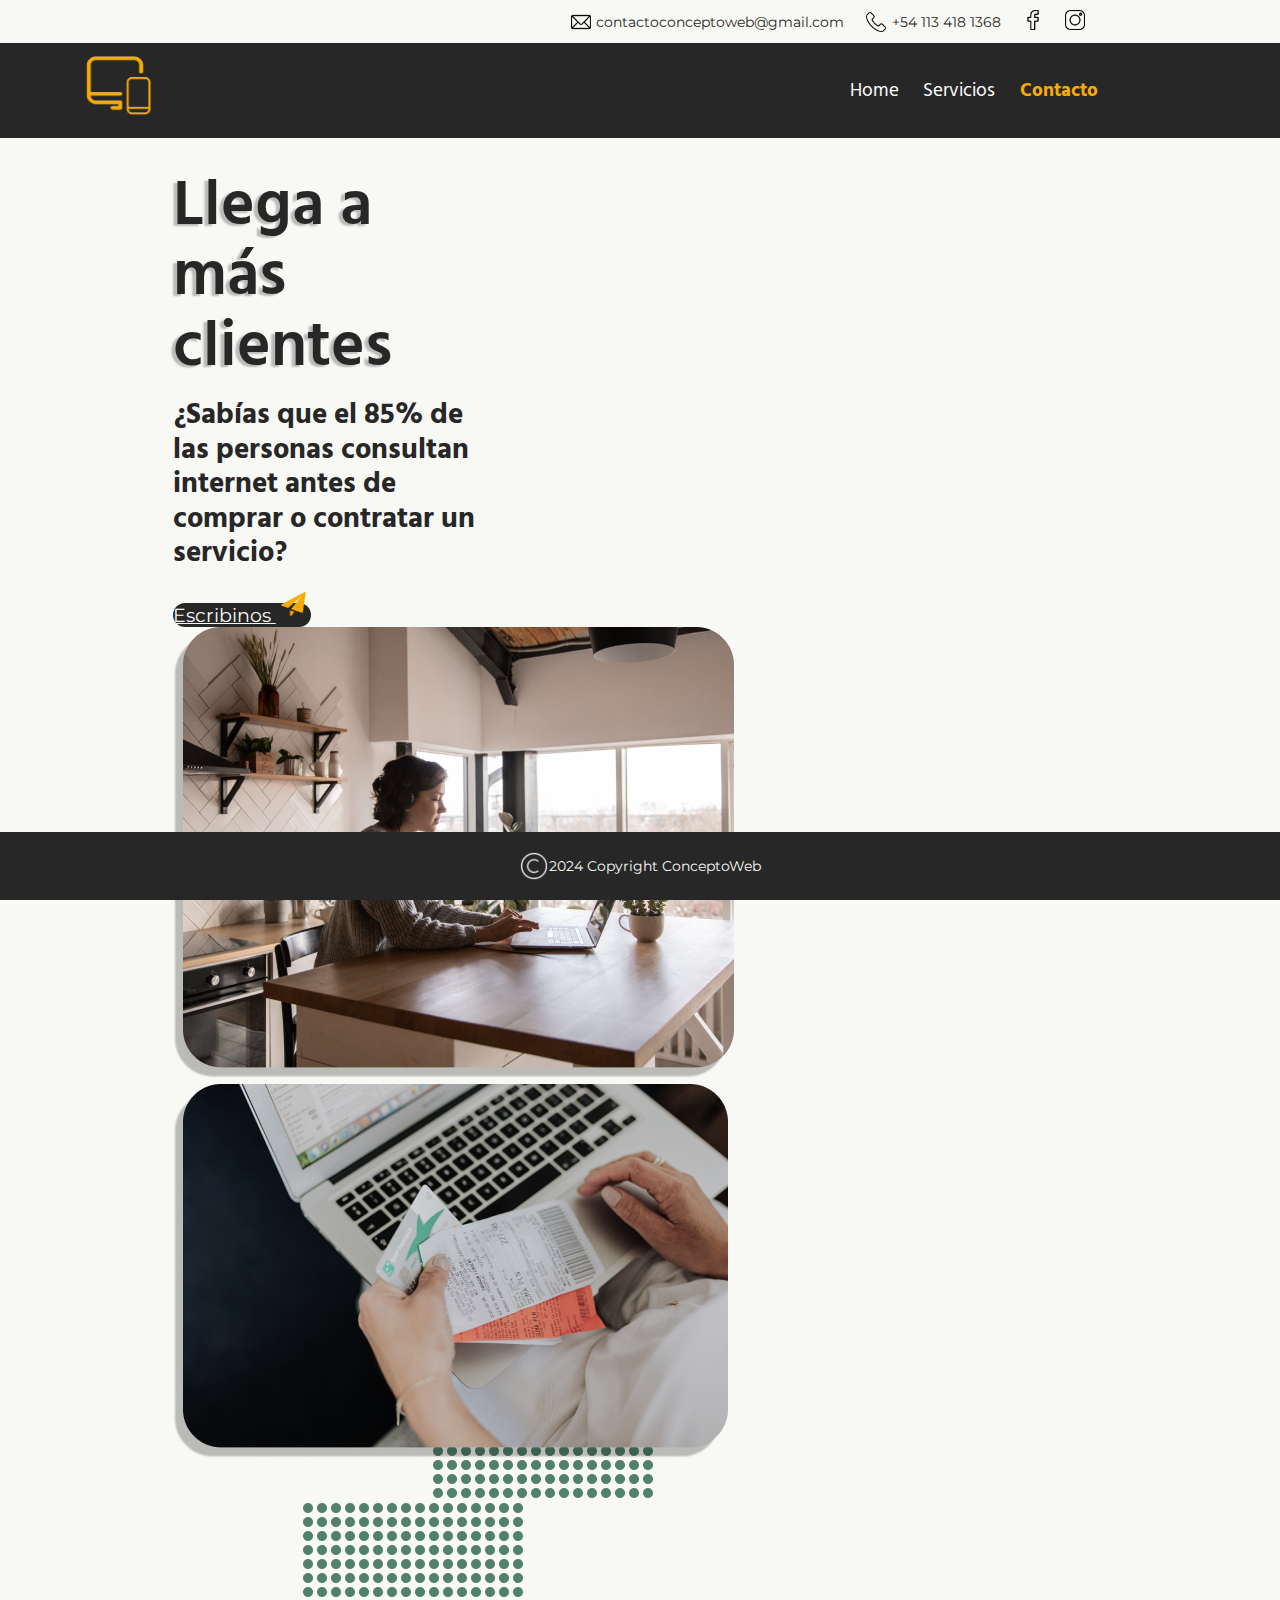
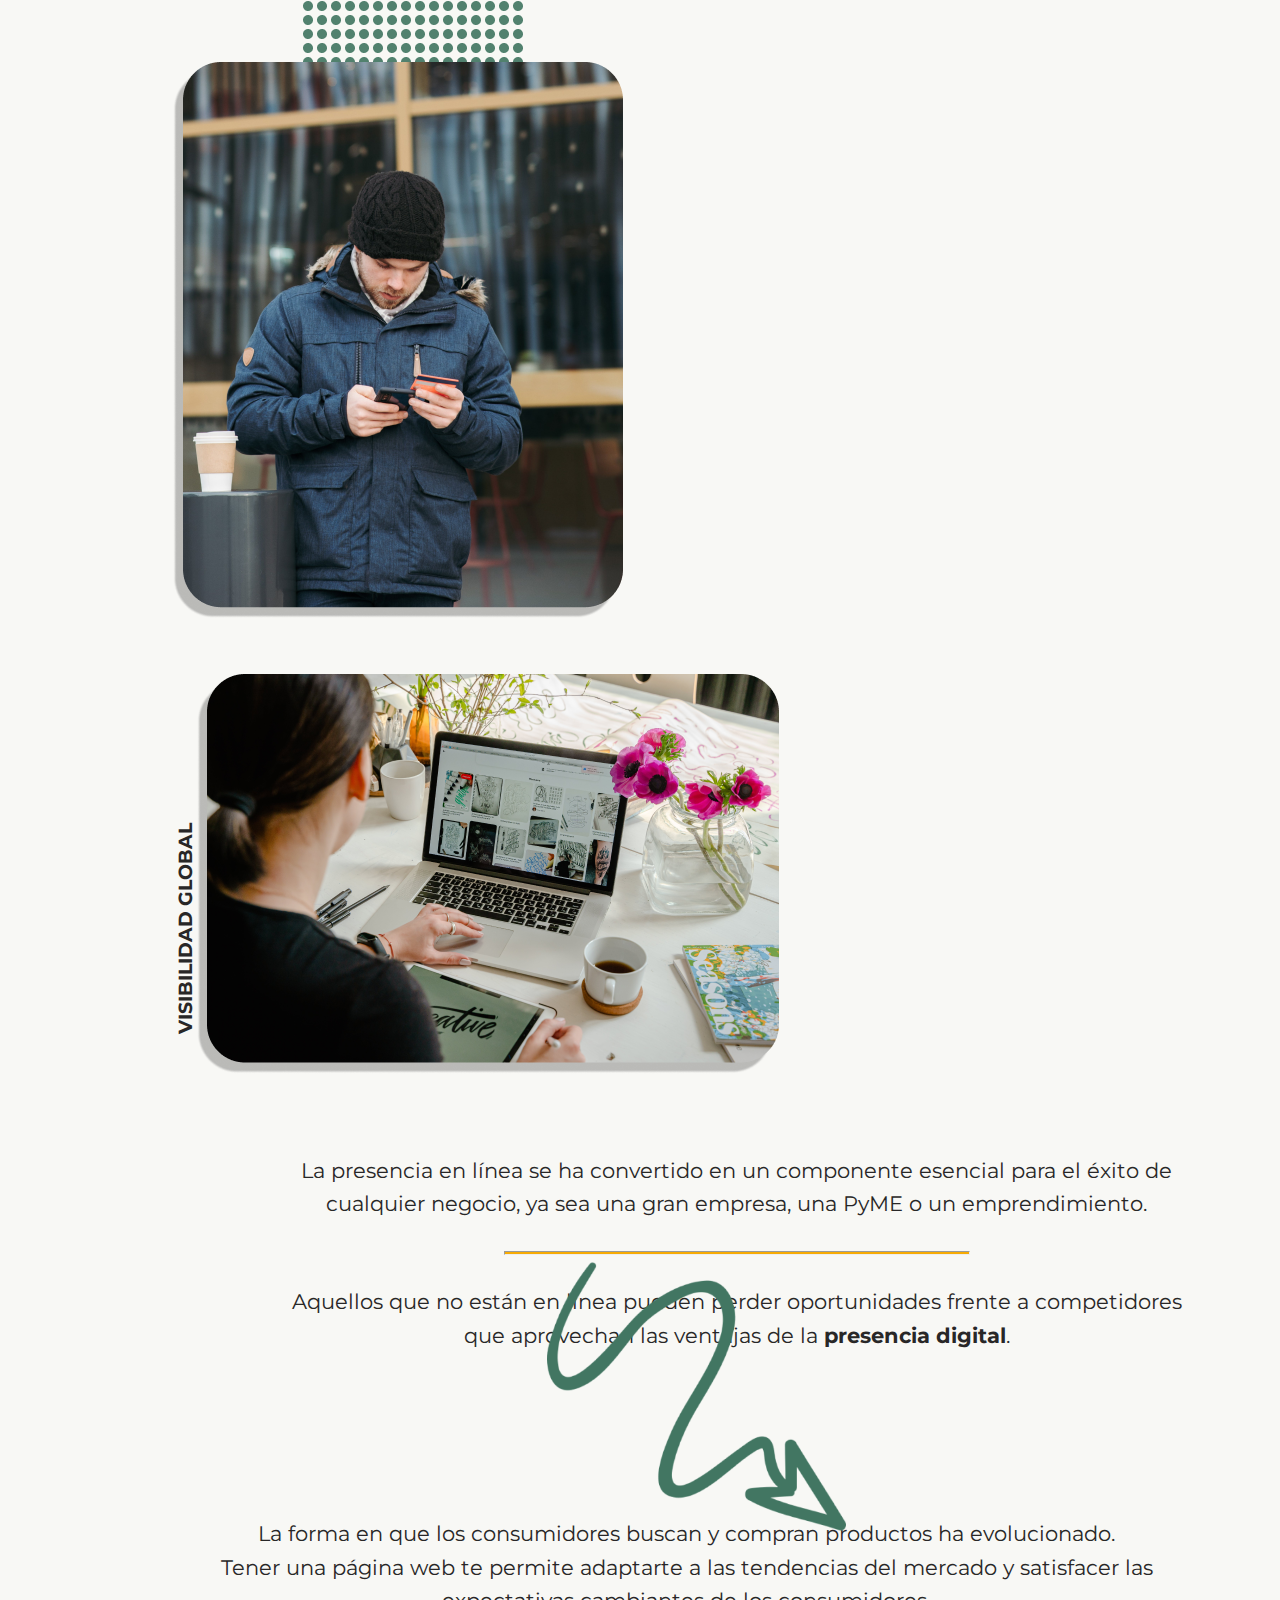
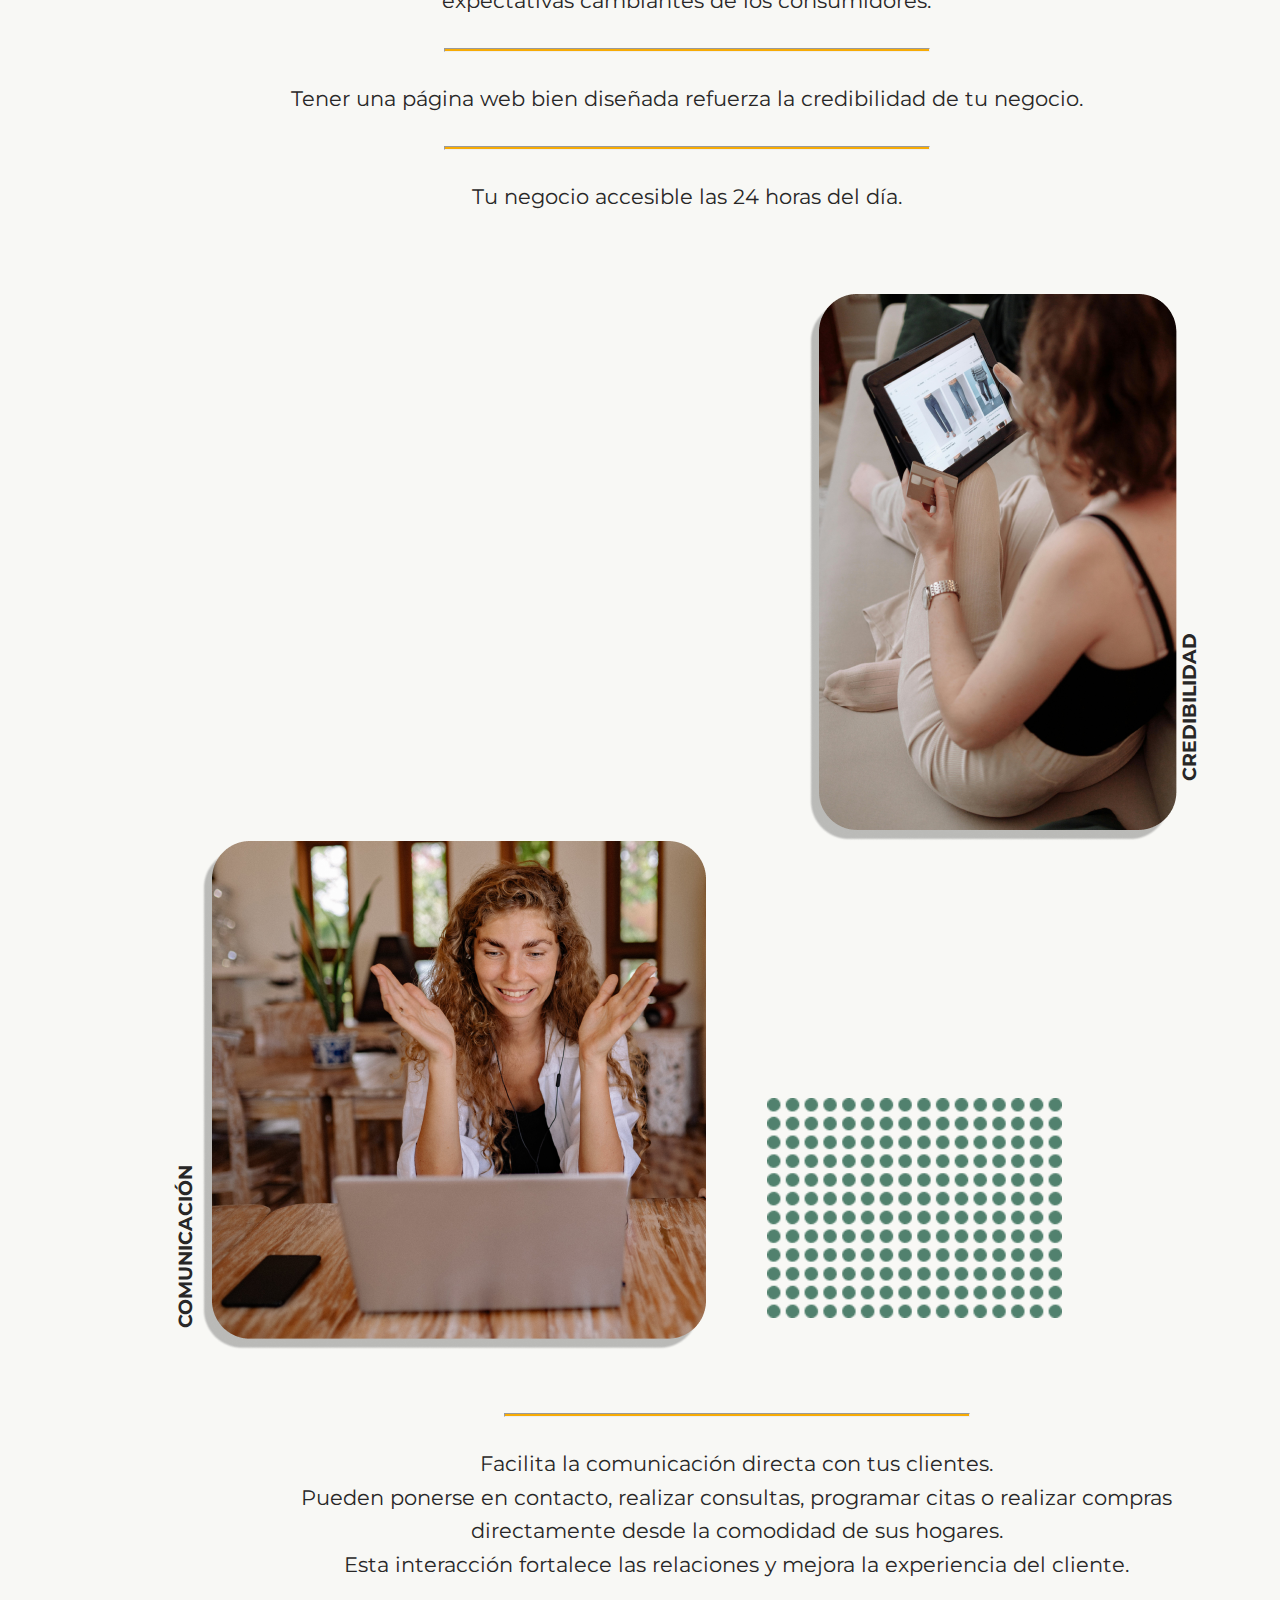
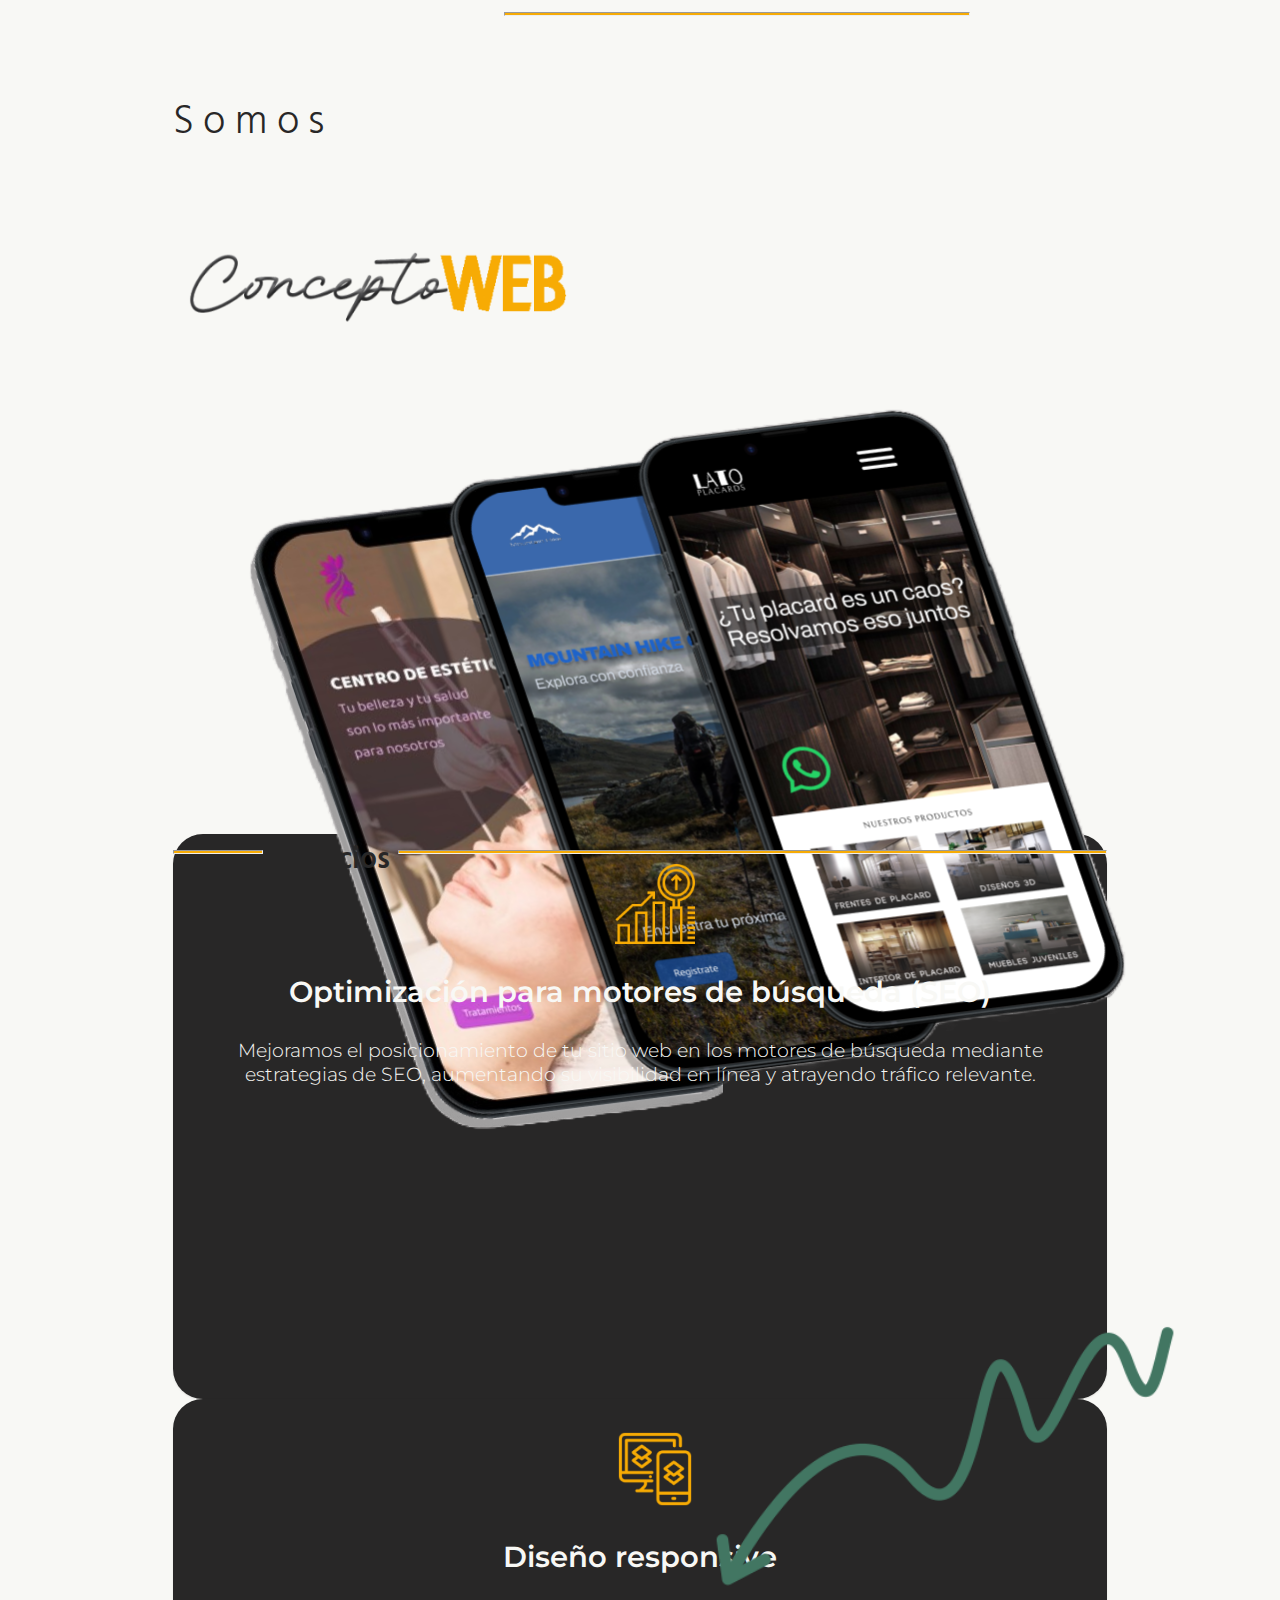
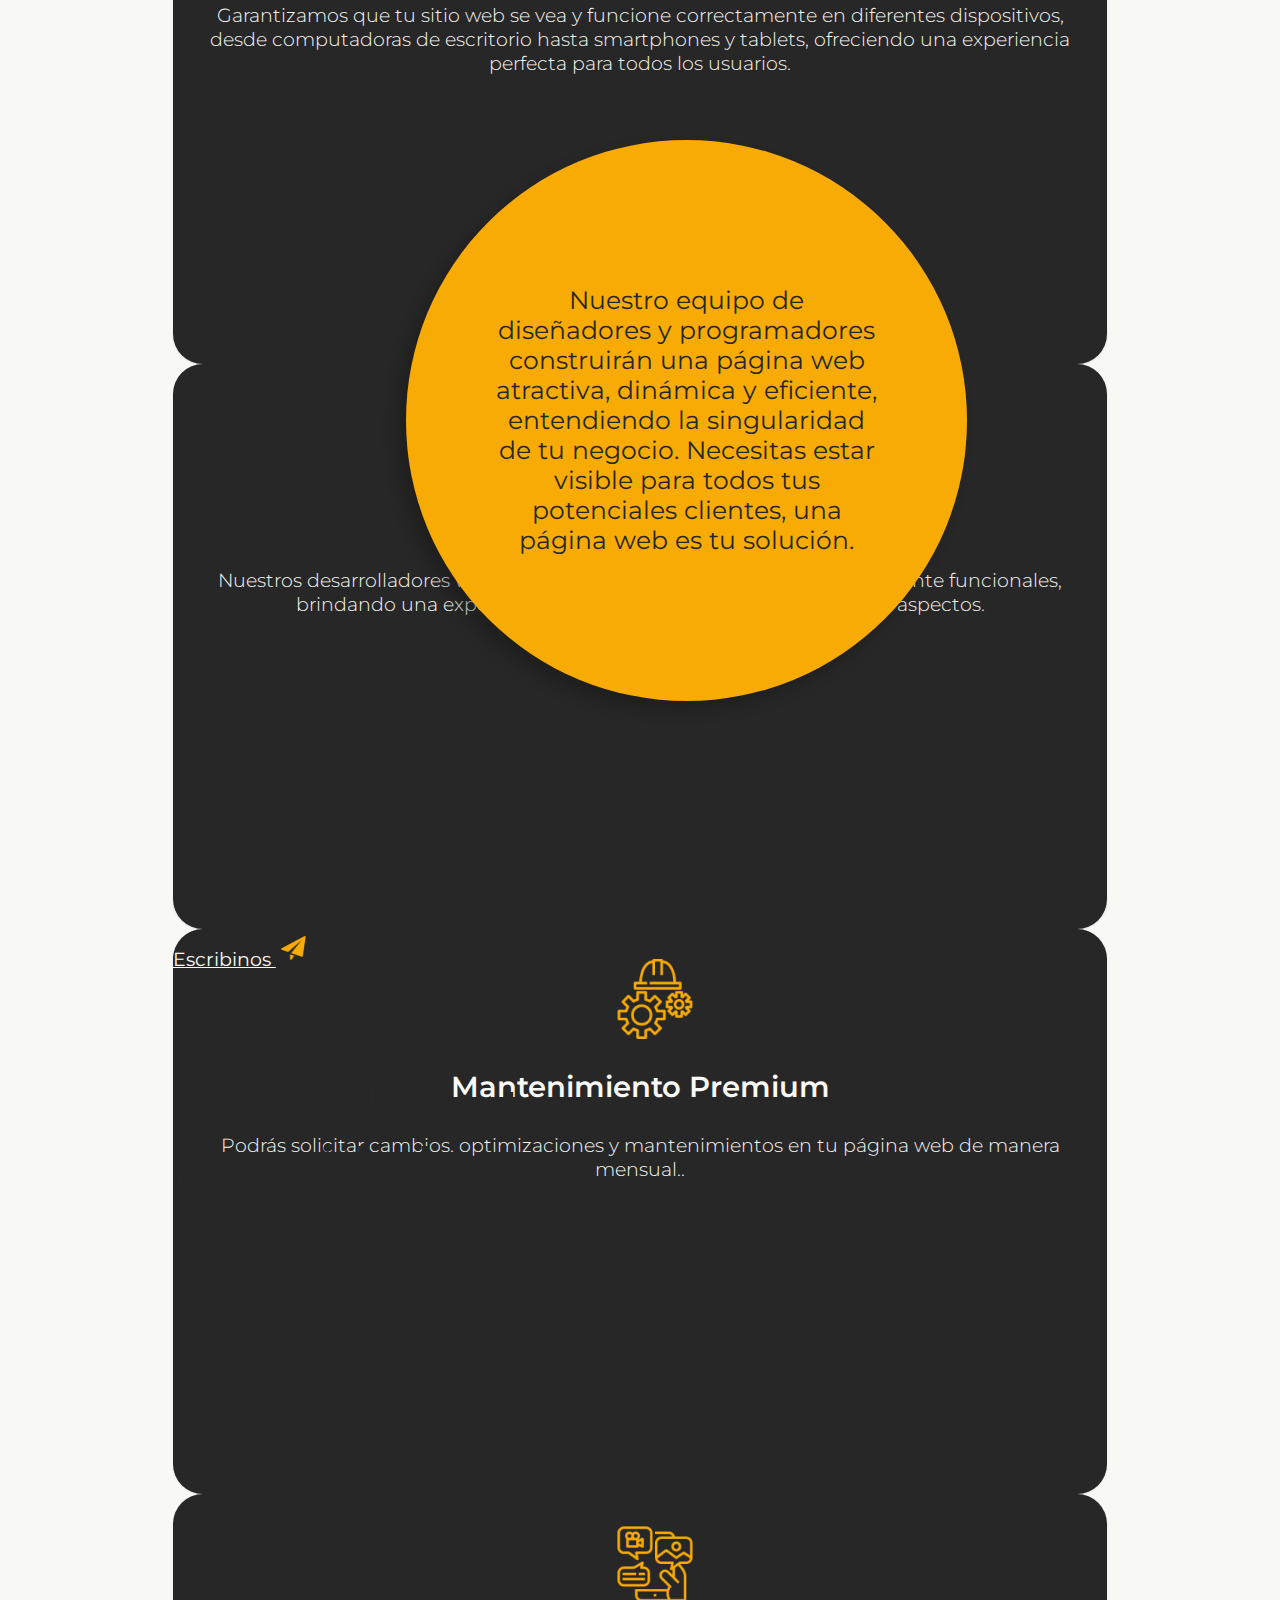
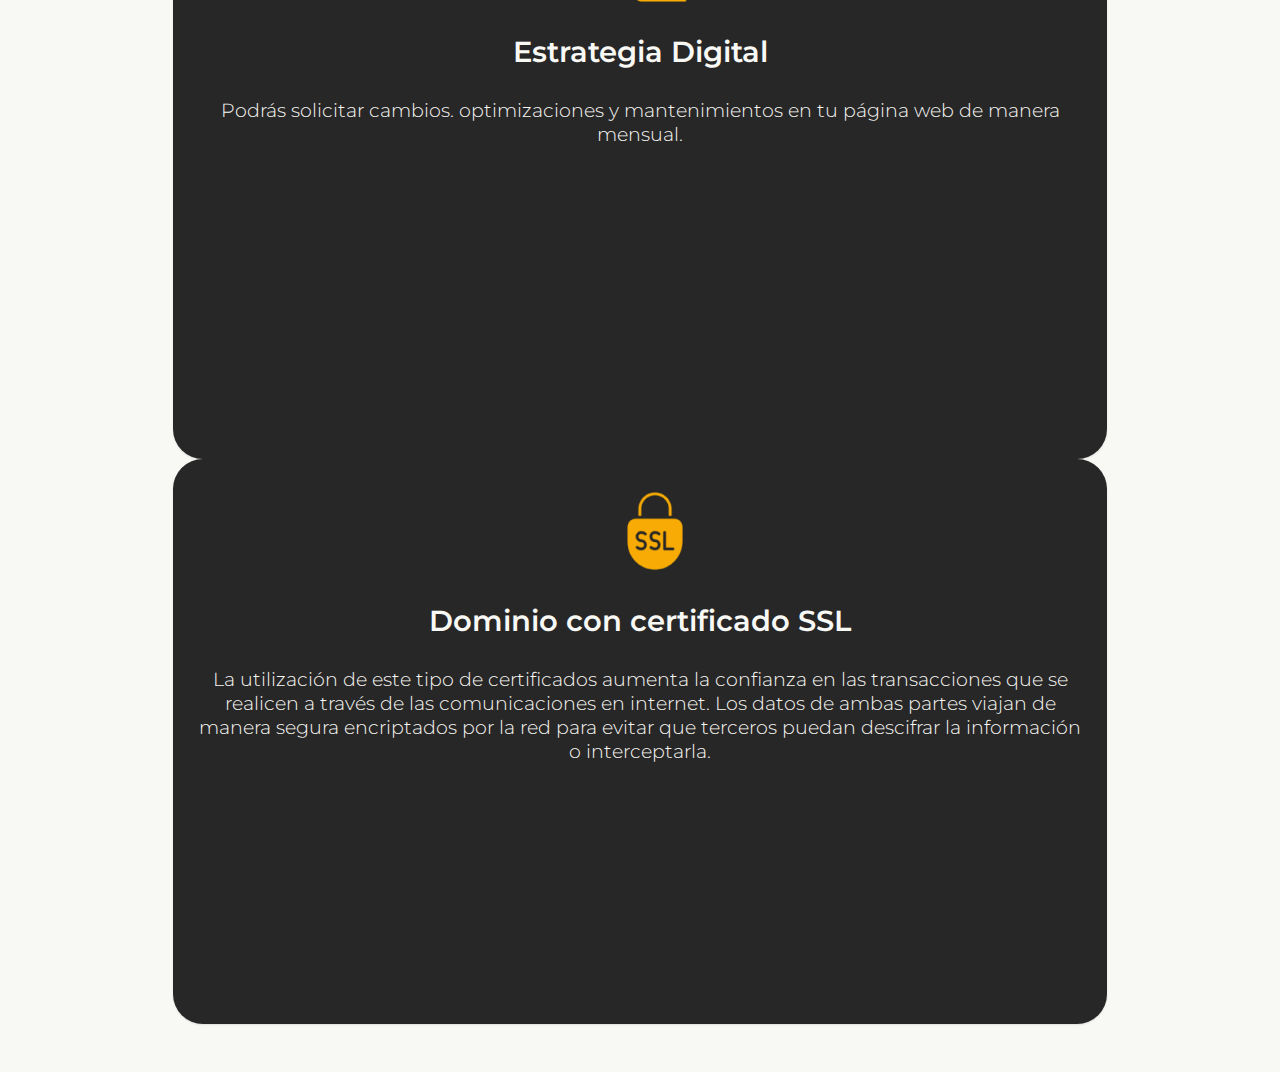
==== commit 1b8fc605: "responsive parte05" ====
--- a/index.html
+++ b/index.html
@@ -226,18 +226,22 @@
         </div>
       </div>
       <div class="container parte05">
-        <div class="row">
+        <div class="row text-center">
           <div class="col-sm-12 col-md-6 col-lg-6 colSomos">
             <div class="position-relative col0105">
             <p class="txt_somos position-absolute top-0 start-50 translate-middle"
               >Somos</p
             >
+            <p class="txt_somos  txt_somosMobile"
+              >Somos</p
+            >
+
             <img src="Assets/logotipo.png" class="img-fluid logotipo" alt="">
           </div>
-            <img src="Assets/12 (1).png" alt="" class="img-fluid img07" />
+            <img src="Assets/img07.png" alt="" class="img-fluid img07" />
             <img src="Assets/flecha3.png" class="img-fluid flecha03" alt="">
           </div>
-          <div class="col-sm-12 col-md-6 col-lg-6 text-center">
+          <div class="col-sm-12 col-md-6 col-lg-6 text-center containerCirculo">
             
             <p class="titulo_diseniamos">
               Diseñamos tu <br>
@@ -265,10 +269,12 @@
                   alt="avión de papel"
                 />
               </a>
+              <img src="Assets/img07.png" class="img07mobile img-fluid">
               <p class="aMedida">
                 Tu página web <br> a medida de tus <br> necesidades
               </p>  
-            </div>          
+            </div>
+
             
           </div>
           
@@ -279,7 +285,7 @@
         <p>Servicios</p>
         <hr class="linea_larga">
       </div>
-      <div class="container py-5">
+      <div class="container containerCards">
           <div class="row row-cols-1 row-cols-md-3 g-4 py-5 cards_container">
 
             <div class="col">
--- a/style.css
+++ b/style.css
@@ -346,6 +346,9 @@
   letter-spacing: 0.5rem;
   padding-bottom: 40px;
 }
+.txt_somosMobile{
+  display: none;
+}
 .logotipo {
   width: 400px;
   height: 100px;
@@ -355,11 +358,14 @@
 }
 .flecha03 {
   position: relative;
-  top: -70%;
-  left: 61%;
+  top: -68%;
+  left: 52%;
   z-index: 3;
-  transform: rotate(16deg);
+  /* transform: rotate(16deg); */
   width: 73%;
+}
+.img07mobile{
+  display: none;
 }
 .titulo_diseniamos {
   font-family: var(--font-Hind);
@@ -419,6 +425,9 @@
   width: 80%;
   margin: 24px 0 40px 8px;
 }
+.containerCards{
+  padding: 10px 0 10px 0;
+}
 .cards_container{
   width: 100%;
   margin-top: -90px;
@@ -496,6 +505,7 @@
  .flecha03{
   width: 61%;
   top: -58%;
+  left: 47%;
  }
 }
 @media screen and (max-width: 1462px) {
@@ -523,8 +533,9 @@
     line-height: 110%;
   }
   .flecha03{
-    transform: rotate(6deg);
-    top: -54%;
+    /* transform: rotate(6deg); */
+    top: -45%;
+    width: 57%;
 
    }
 }
@@ -904,6 +915,40 @@
     top: 156px;
     left: 22%;
   }
+  .parte05{
+    height: 1015px;
+    margin-top: 100px;
+  }
+  .txt_somos, .aMedida, .img07{
+    display: none;
+  }
+  .img07mobile{
+    display: block;
+    /* size: 20%; */
+  }
+  .flecha03{
+    display: none;
+  }
+  .txt_somosMobile{
+    display: block;
+
+  }
+  .containerCirculo{
+    margin-top: 125px;
+  }
+  .circulo{
+    top: -232px;
+  }
+  .logotipo{
+    margin-top: -100px;
+  }
+  .titulo_diseniamos{
+    margin: 10px 0 46px 0;
+  }
+  .btn2{
+    top: -26%;
+  }
+  
 }
 @media screen and (max-width: 575px) {
   .img01 {
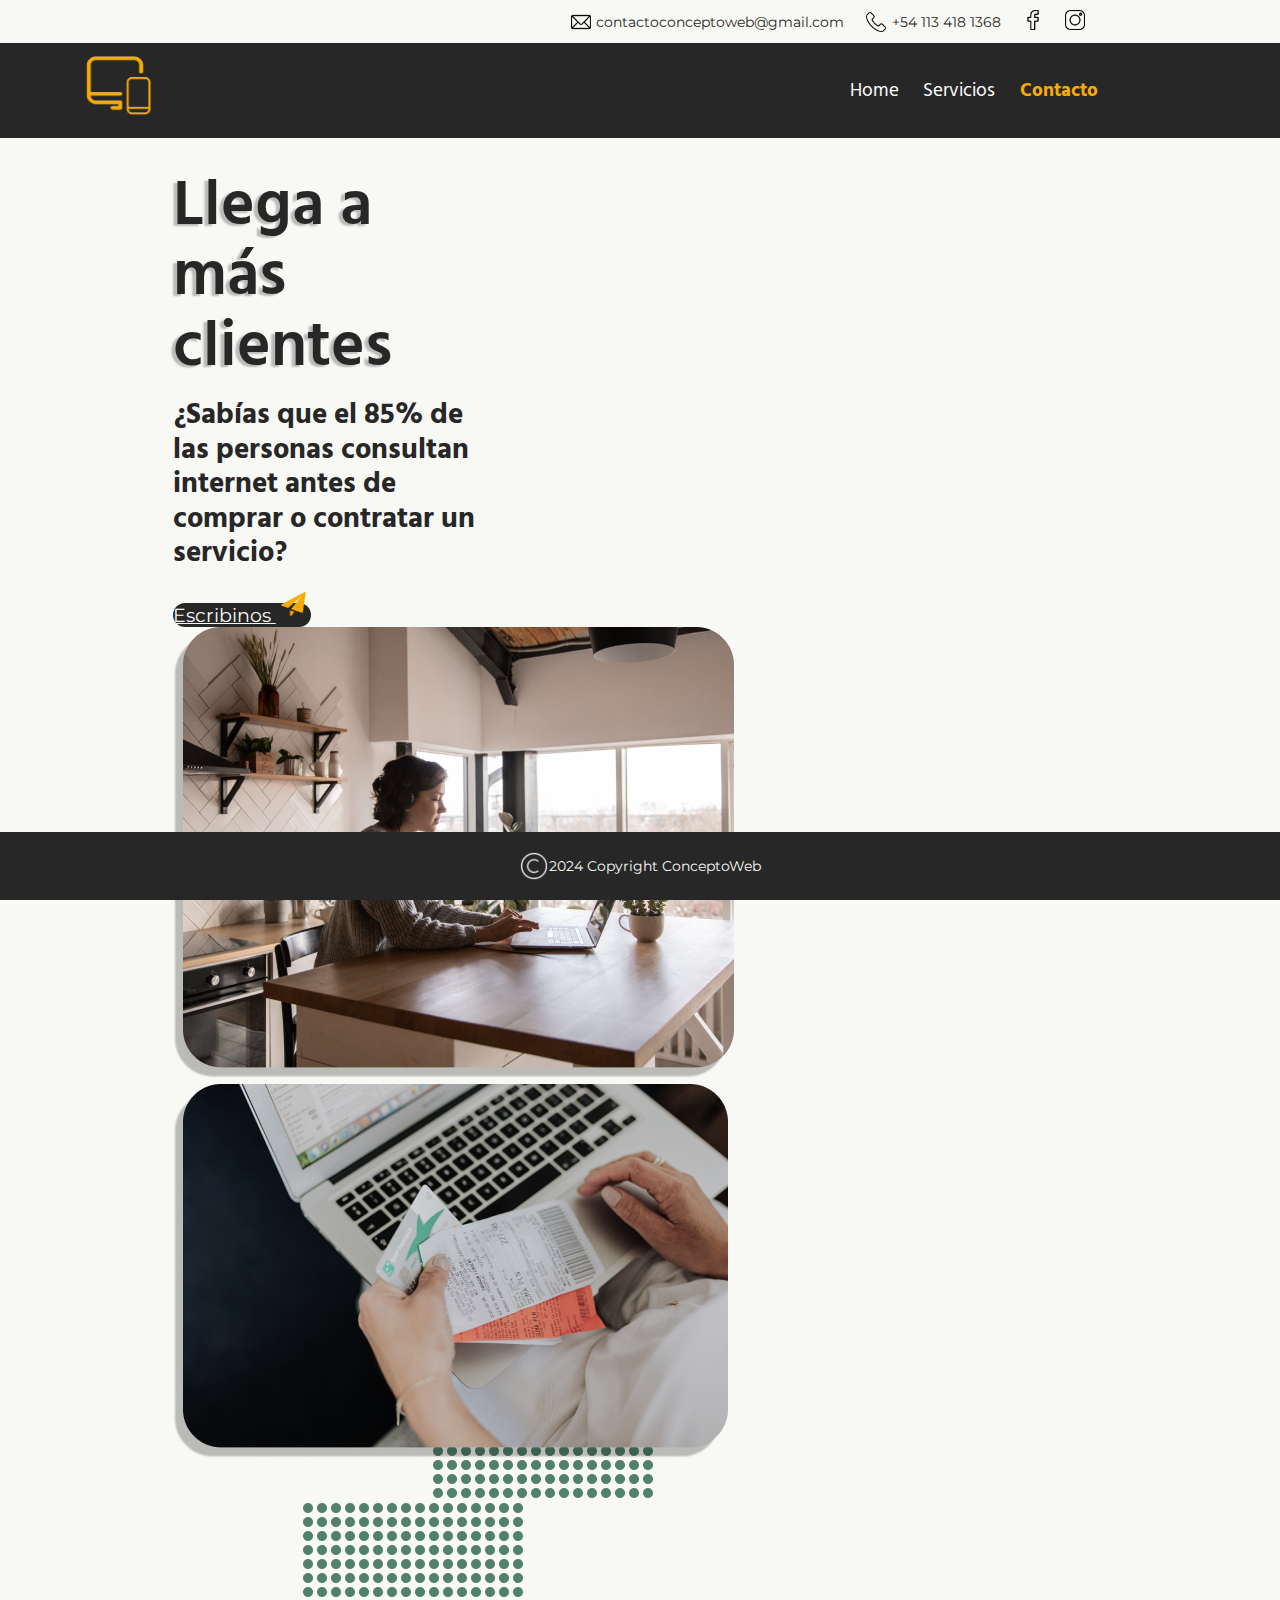
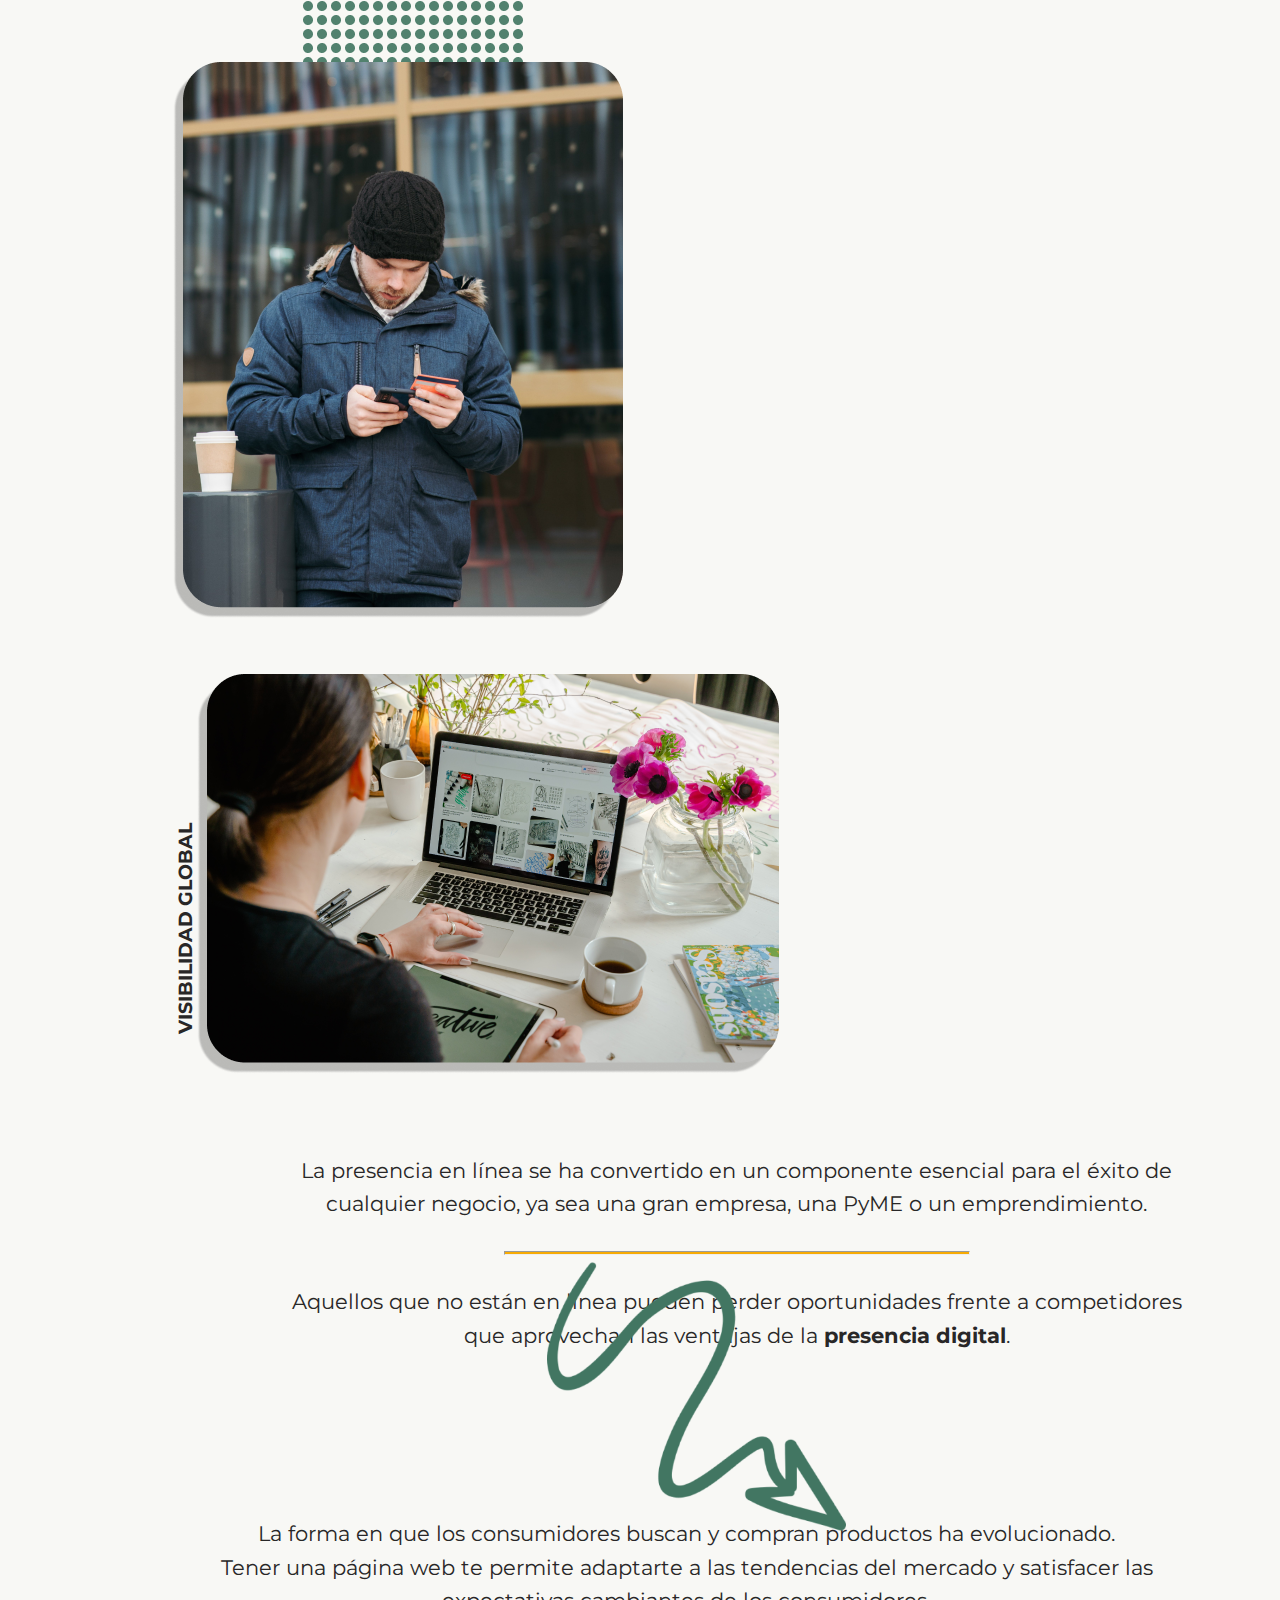
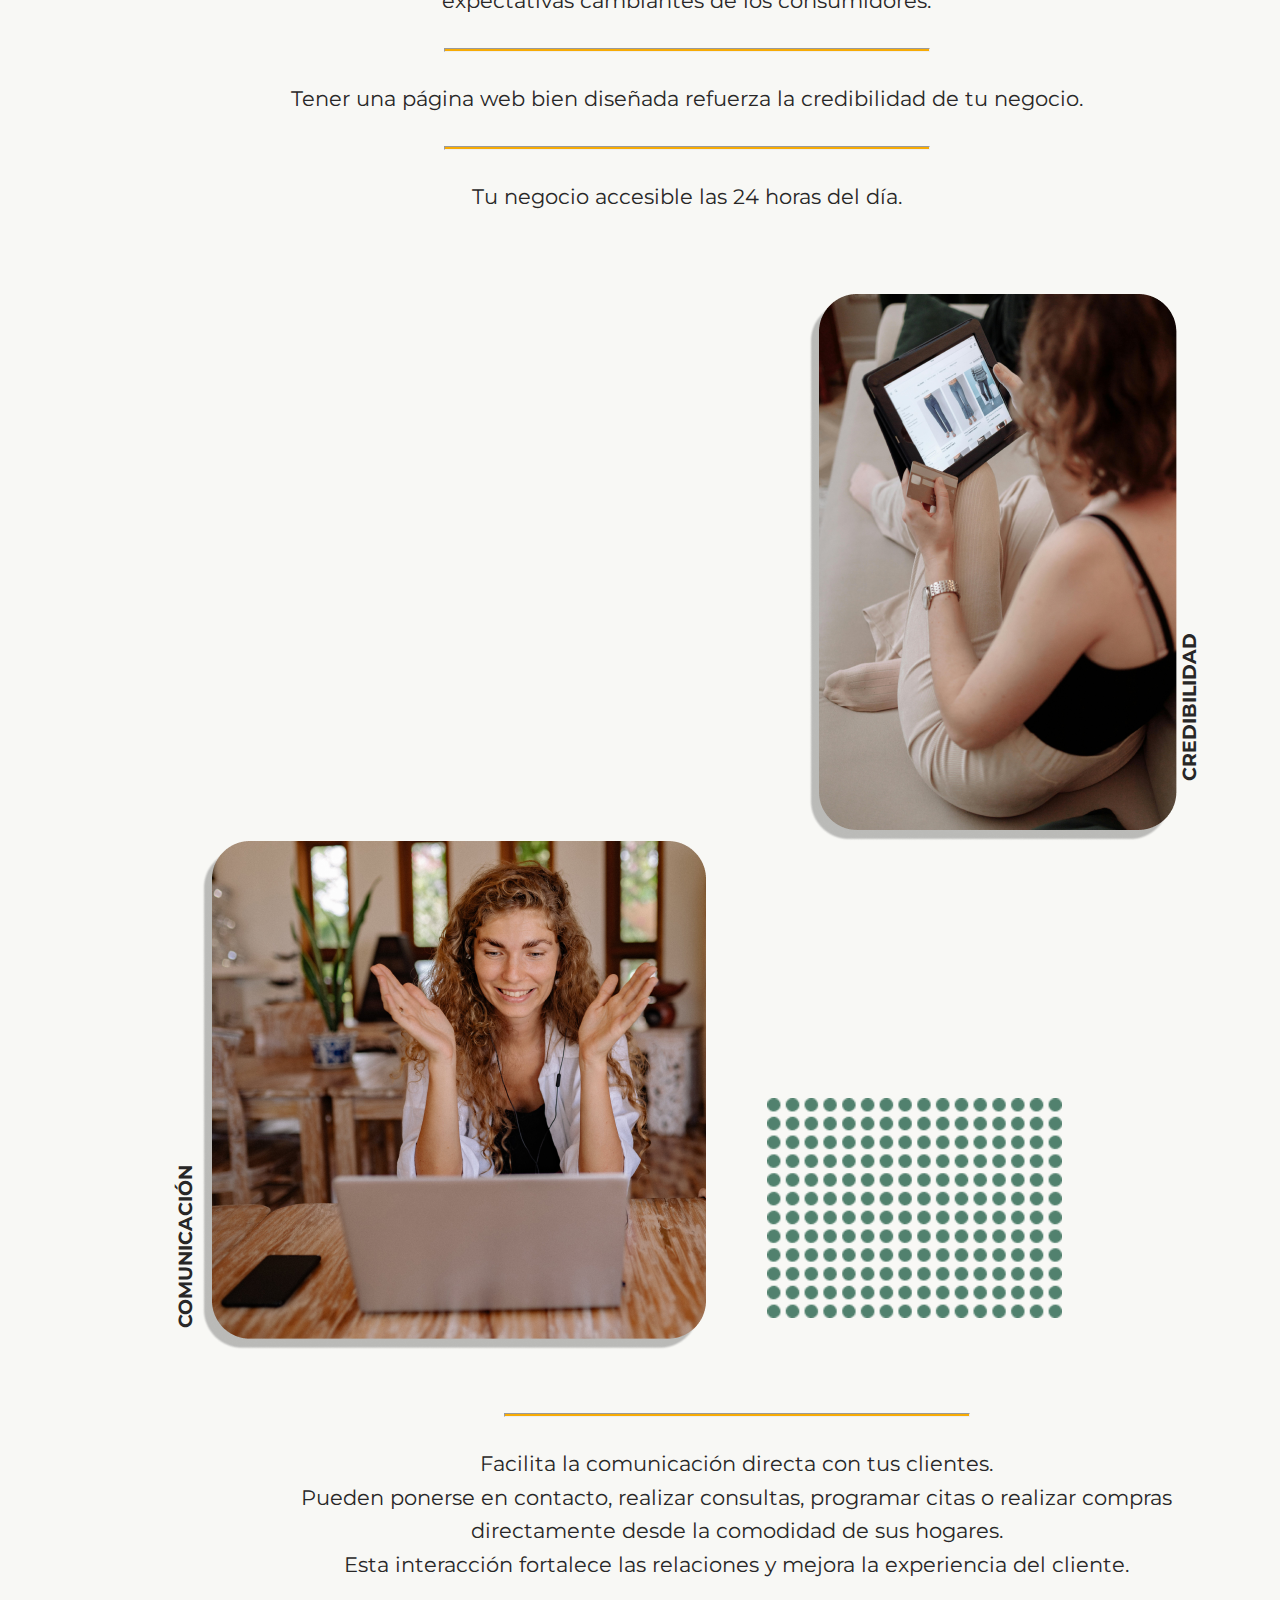
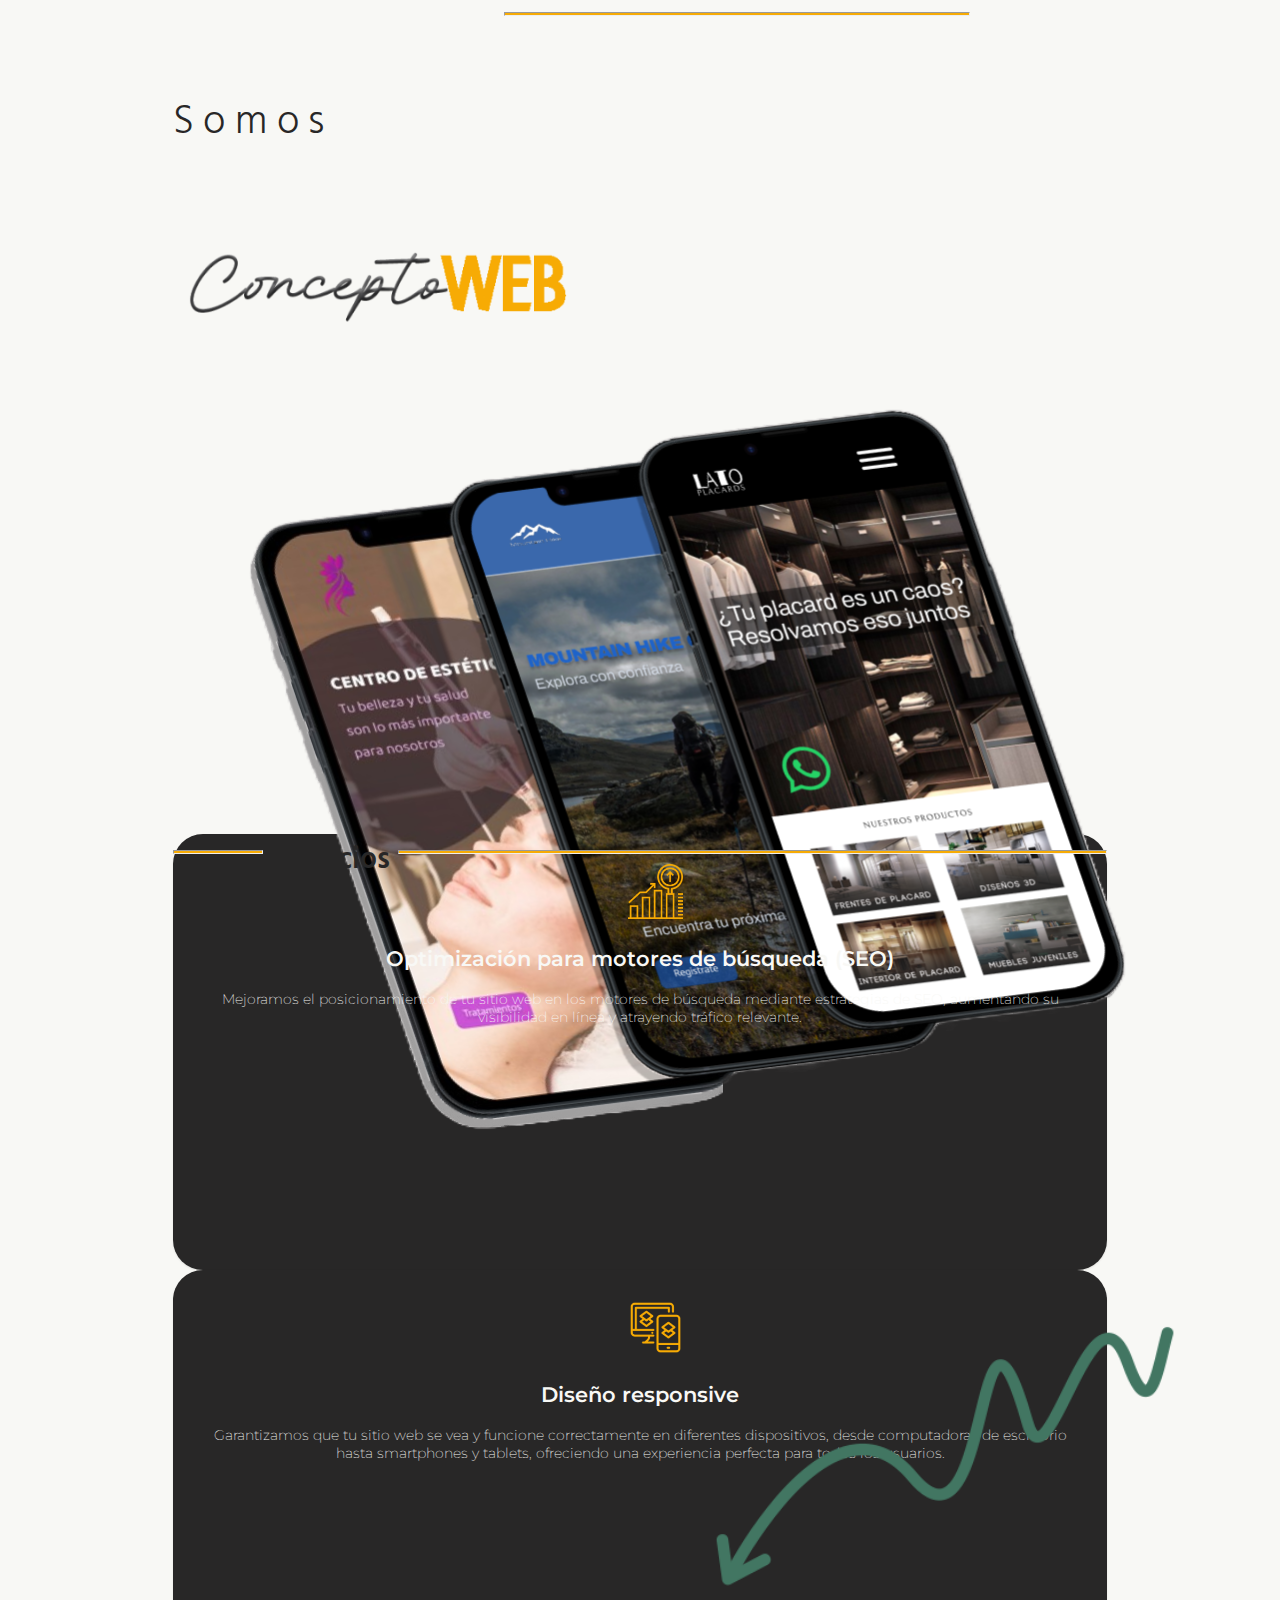
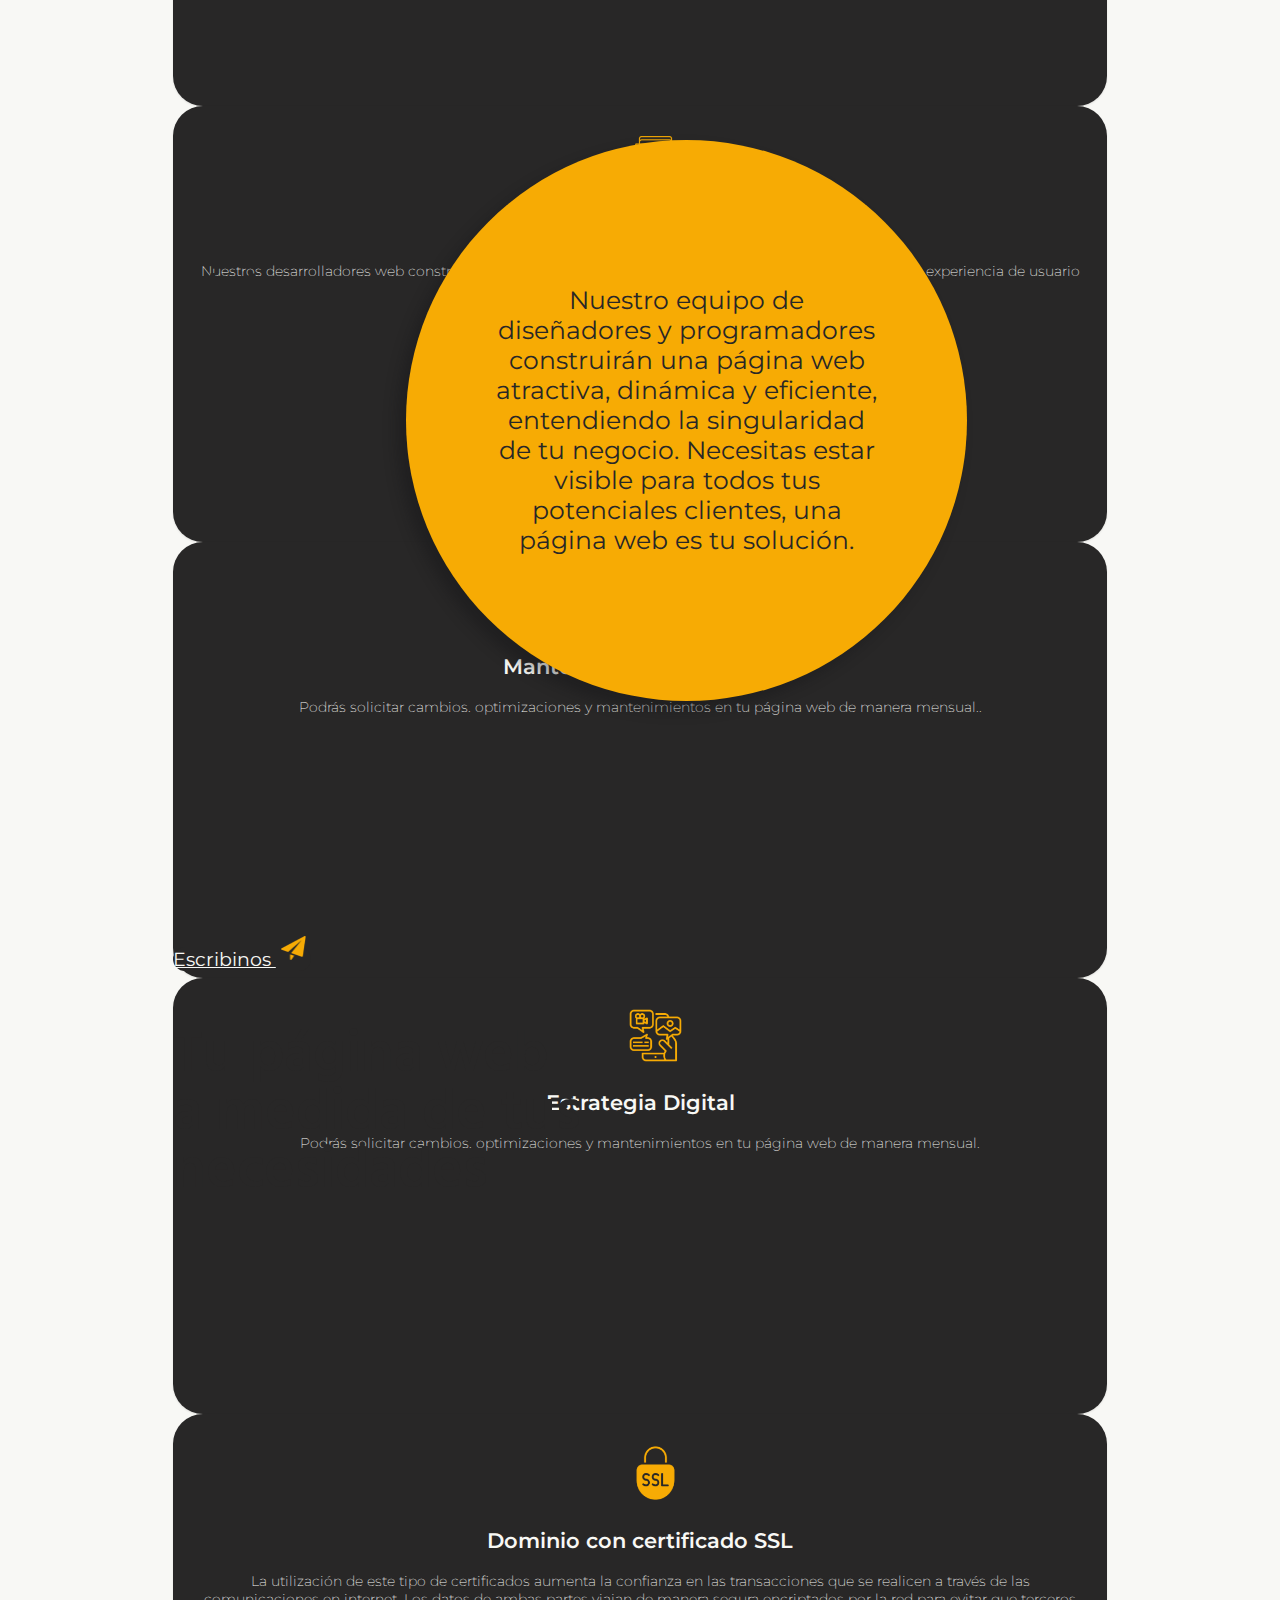
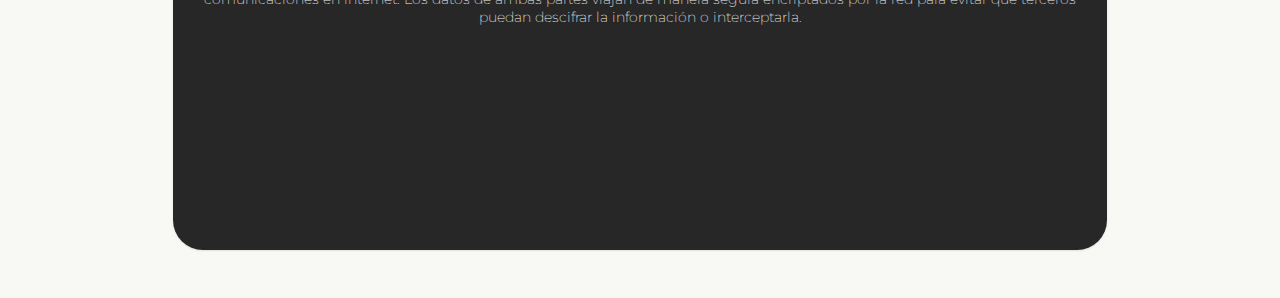
==== commit df2c454e: "acomode las cards para pantalla mediana en 2 columnas" ====
--- a/index.html
+++ b/index.html
@@ -286,7 +286,7 @@
         <hr class="linea_larga">
       </div>
       <div class="container containerCards">
-          <div class="row row-cols-1 row-cols-md-3 g-4 py-5 cards_container">
+          <div class="row row-cols-1 row-cols-md-2 row-cols-lg-3 g-4 py-5 cards_container">
 
             <div class="col">
                 <div class="card">
--- a/style.css
+++ b/style.css
@@ -482,6 +482,9 @@
   margin: 0;
 }
 
+
+
+
 @media screen and (max-width: 1754px) {
   .flecha_verde_desk {
     height: 20%;
@@ -507,6 +510,20 @@
   top: -58%;
   left: 47%;
  }
+ .card{
+  height:493px ;
+  
+ }
+ .card_img{
+  width: 65px;
+
+ }
+ .card-title{
+  font-size: 1.2rem;
+ }
+ .card-text{
+  font-size: 0.9rem;
+ }
 }
 @media screen and (max-width: 1462px) {
   .parte03 {
@@ -515,12 +532,30 @@
   .texto02 {
     padding-top: 50px;
   }
+  .card{
+    height:457px ;
+    
+   }  
+   
+   .card-text{
+    font-size: 0.8rem;
+    font-weight: 200;
+   }
 }
 @media screen and (max-width: 1417px) {
   .flecha03{
    width: 64%;
    top: -57%;
   }
+  .card{
+    height:436px ;    
+   }   
+   .card-title{
+    font-size: 1.1rem;
+   }
+   .card-text{
+    font-size: 0.75rem;
+   }
  }
 
 @media screen and (max-width: 1326px) {
@@ -538,6 +573,19 @@
     width: 57%;
 
    }
+   .card{
+    height:436px ;
+    
+   }
+   .card_img{
+    width: 55px;
+  
+   }
+   .card-title{
+    margin-bottom: 1rem;
+    margin-top: 0.6rem;
+   }
+   
 }
 
 @media screen and (max-width: 1260px) {
@@ -550,6 +598,9 @@
   .flecha_verde_desk {
     left: 35%;
   }
+  .card{
+    height: 400px;
+  }
 }
 @media screen and (max-width: 1199px) {
   .texto02 {
@@ -573,6 +624,10 @@
     
     top: -48%;
 
+   }
+   .card-title{
+    margin-top: 0;
+    margin-bottom: 0.5rem;
    }
 }
 
@@ -944,6 +999,7 @@
   }
   .titulo_diseniamos{
     margin: 10px 0 46px 0;
+    padding: 7px ;
   }
   .btn2{
     top: -26%;
@@ -999,6 +1055,12 @@
     width: 180px;
     padding-top: 3px;
   }
+  .parte05{
+    height: 920px;
+  }
+  .titulo_diseniamos{    
+    padding-bottom: 23px ;
+  }
 }
 
 @media screen and (max-width: 552px) {
@@ -1066,6 +1128,32 @@
     top: 110px;
     left: 100px;
   }
+  .parte05{
+    height:900px ;
+    margin-top: 65px;
+  }
+  .logotipo{
+    width: 265px;
+    height: 66px;
+  }
+  .containerCirculo{
+    margin-top: 90px;
+  }
+  .circulo{
+    width: 26rem;
+    height: 26rem;
+    left: -67px; 
+   }
+   .img07mobile{
+    
+    height: 310px;
+    width: 437px;
+    margin-top: -77px;
+    transform: rotate(10deg);
+   }
+   .titulo_diseniamos{
+    margin-top: 30px;
+   }
 }
 
 @media screen and (max-width: 455px) {
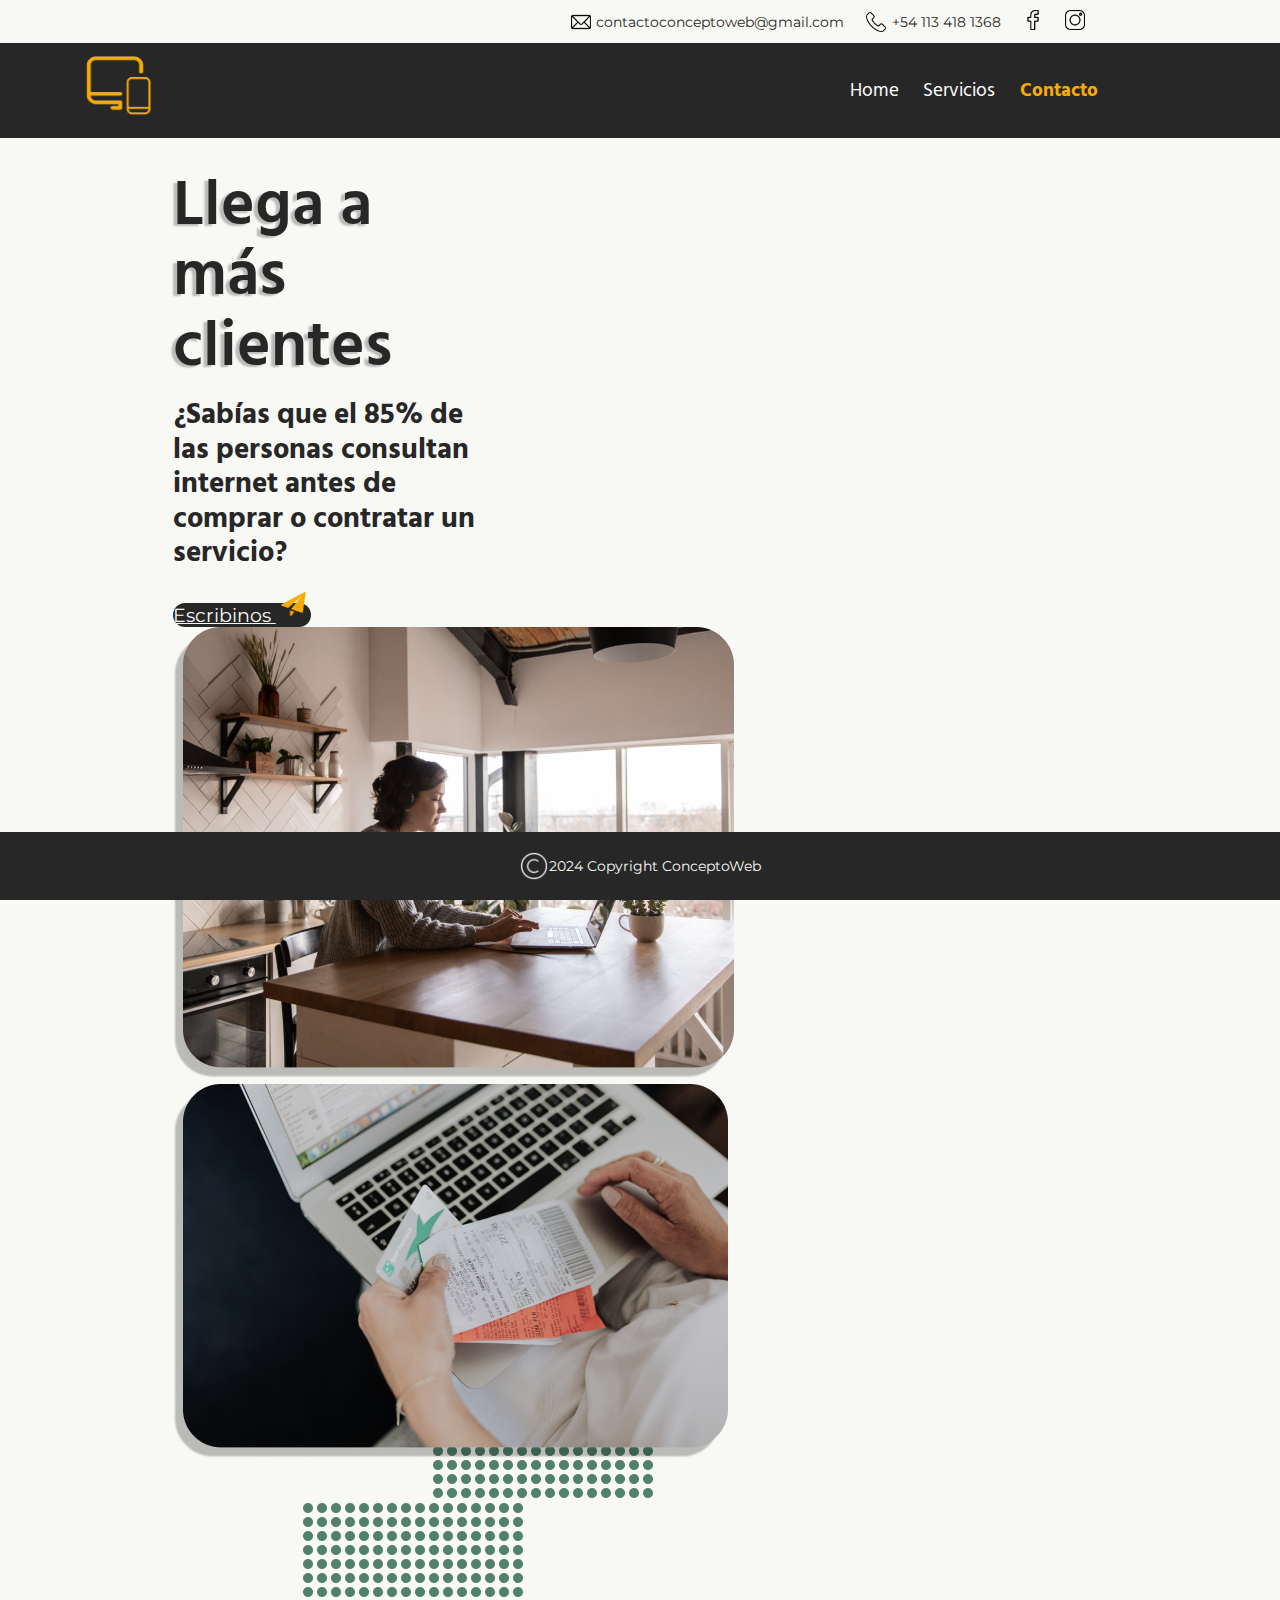
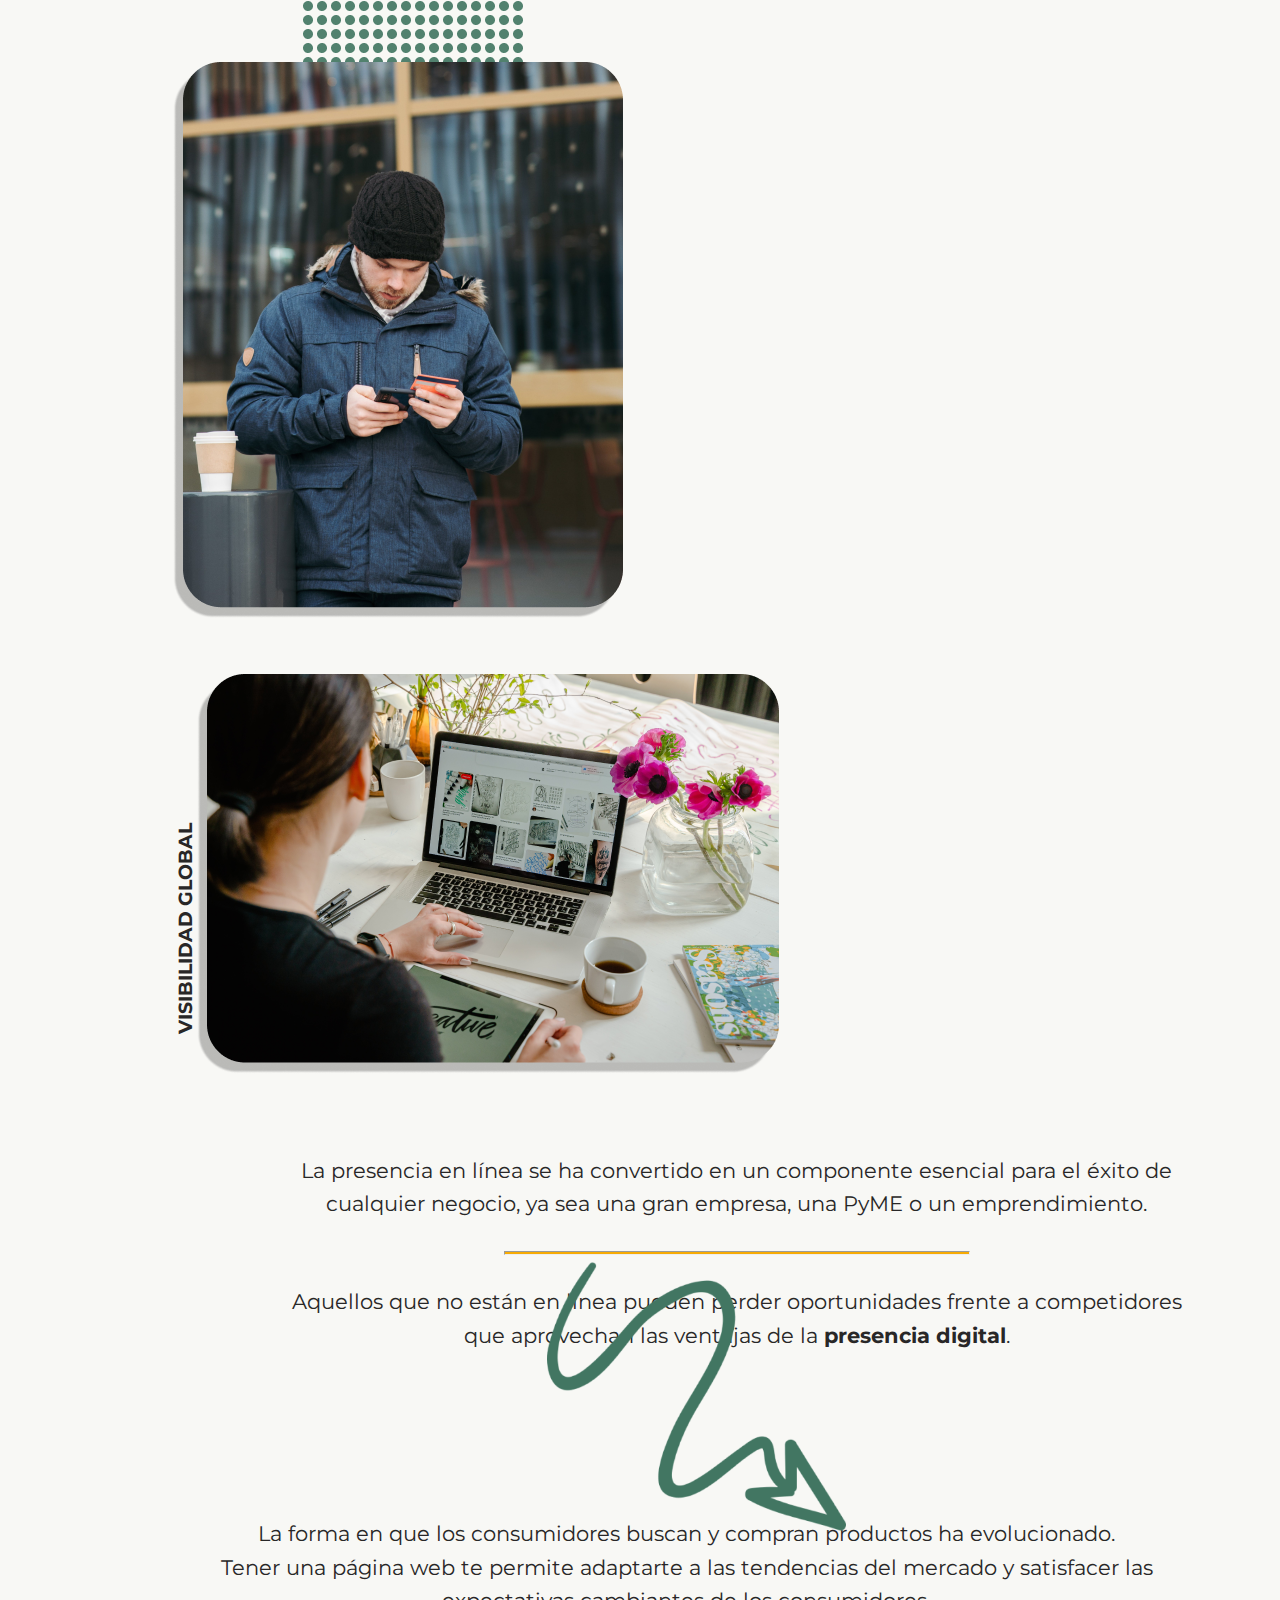
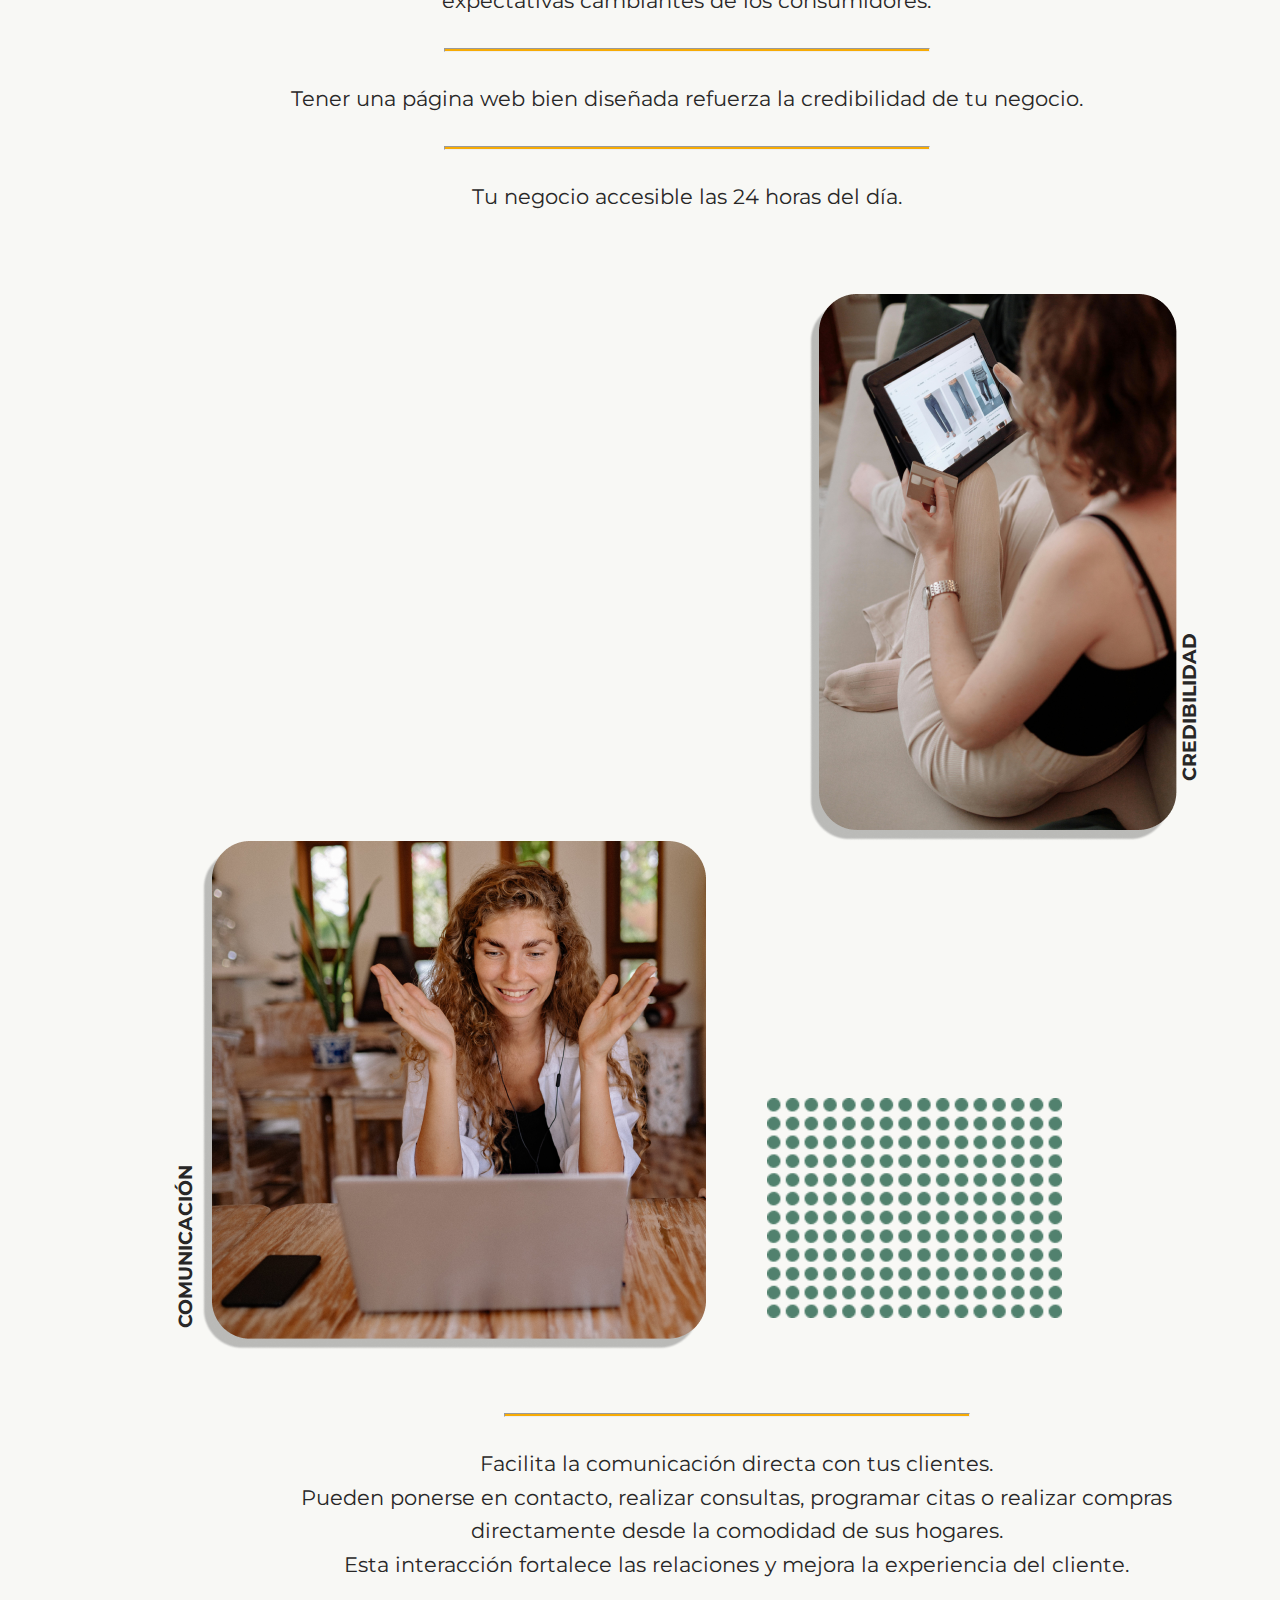
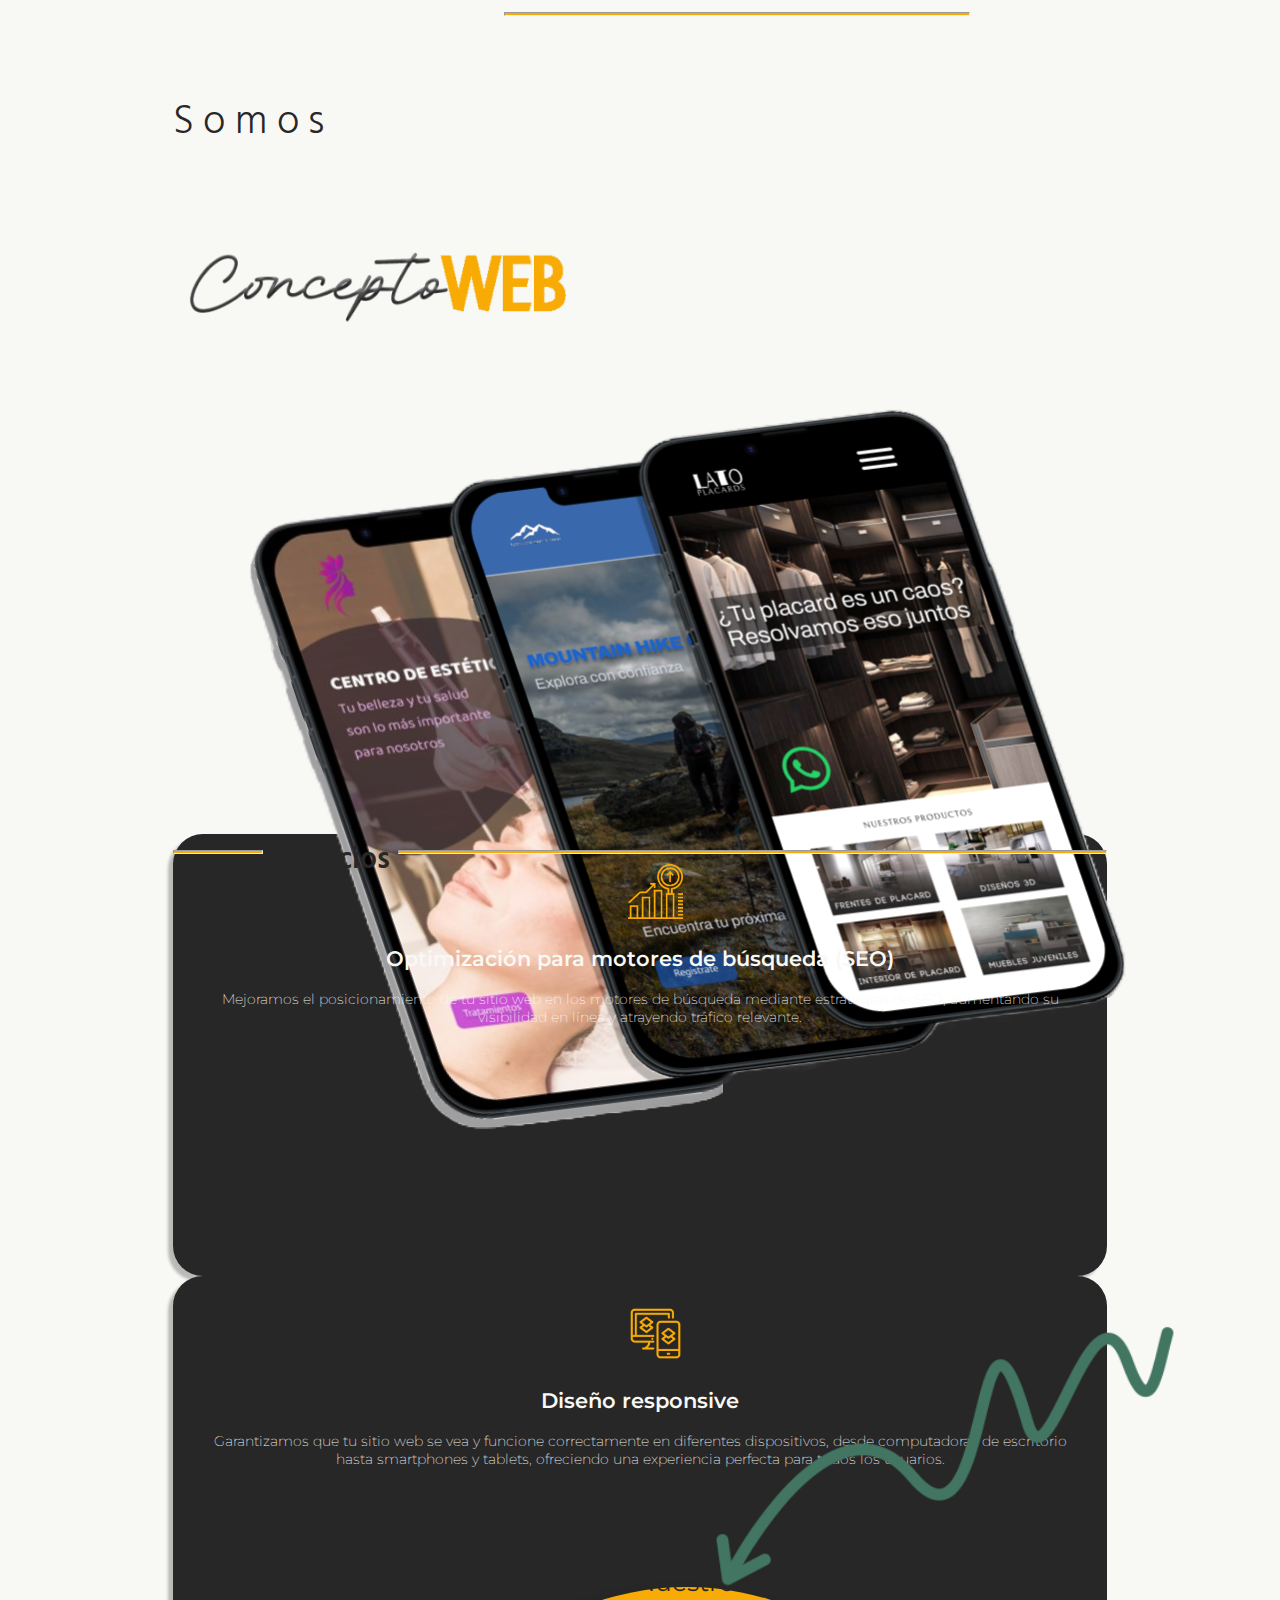
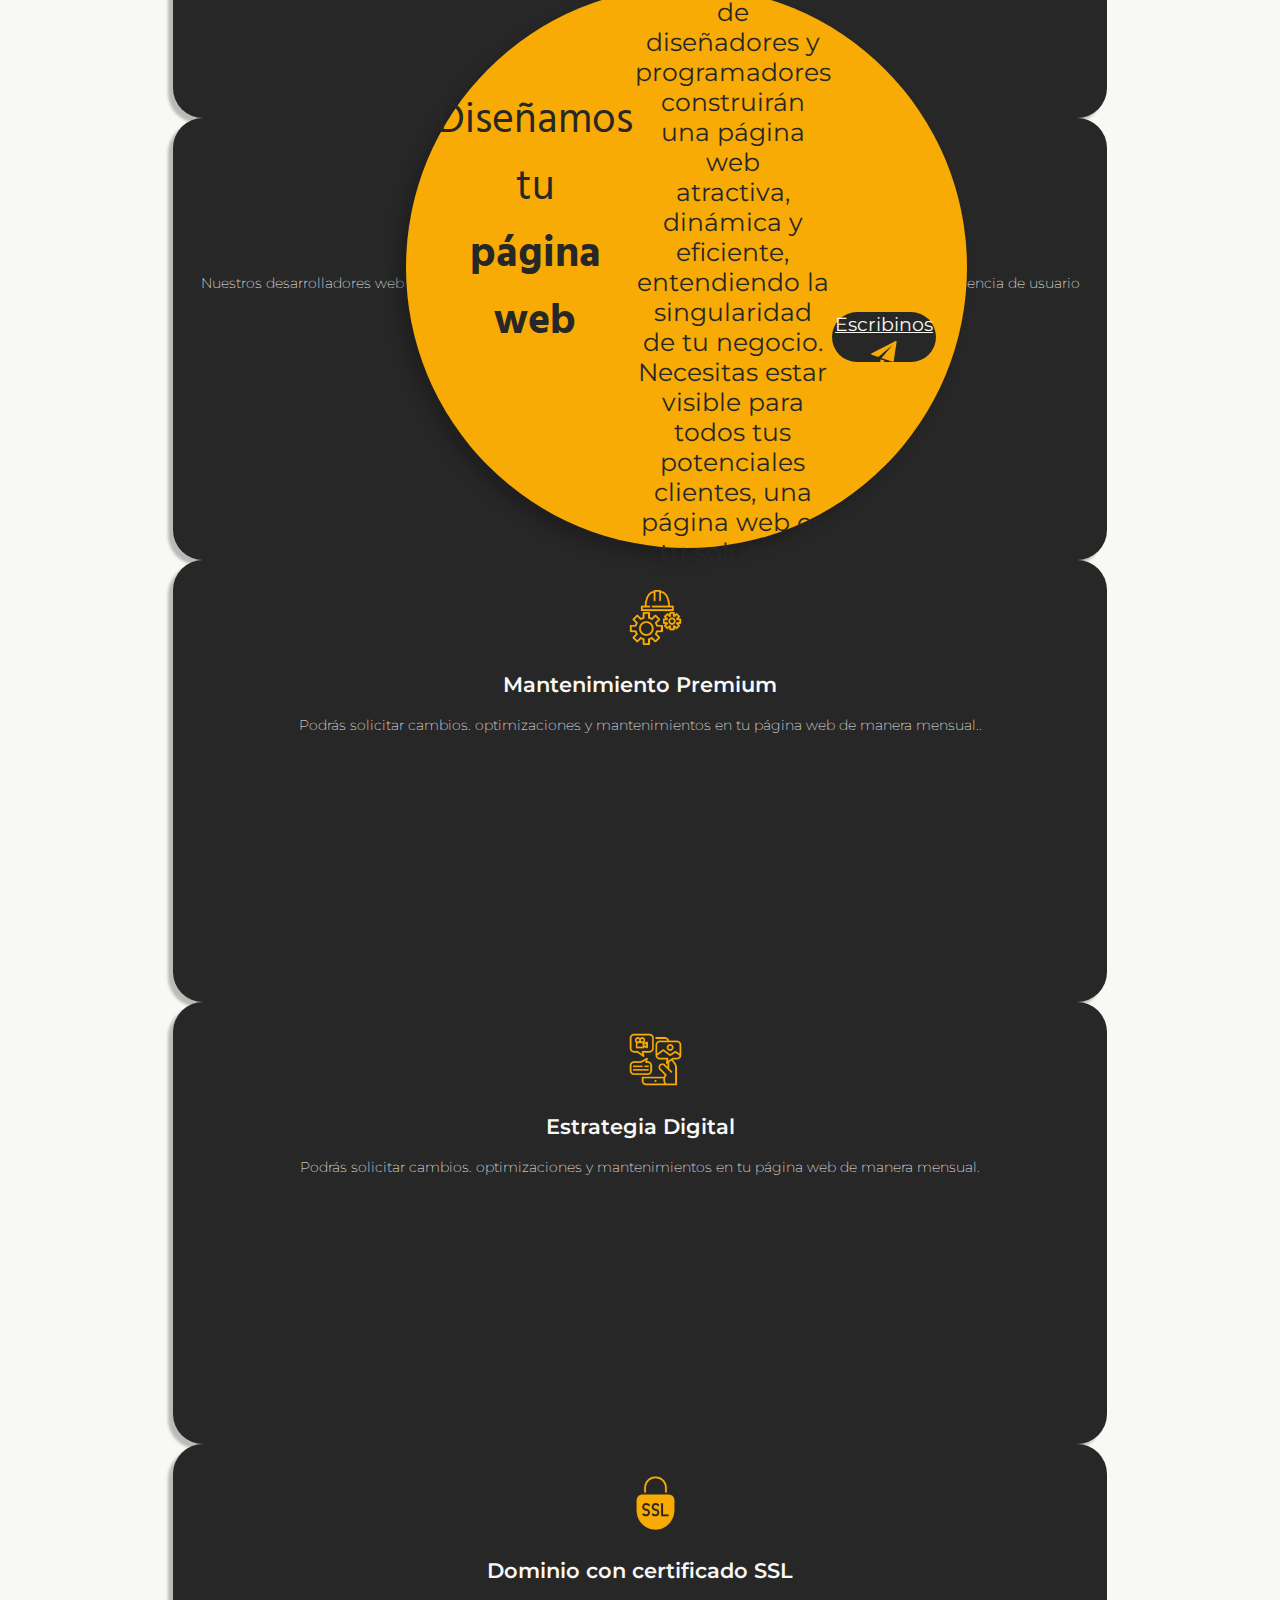
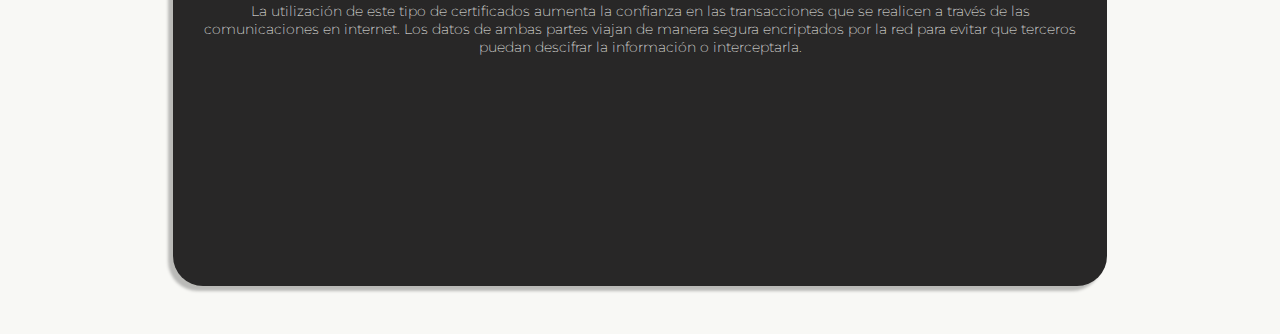
==== commit 06f6ee1c: "responsive" ====
--- a/index.html
+++ b/index.html
@@ -111,7 +111,7 @@
               Hacemos tu página web a medida de tus necesidades
             </h6>
             <a
-              id="btn_escribinos"
+              
               class="btn btn_escribinosMobile"
               href="#"
               role="button"
@@ -243,16 +243,14 @@
           </div>
           <div class="col-sm-12 col-md-6 col-lg-6 text-center containerCirculo">
             
-            <p class="titulo_diseniamos">
-              Diseñamos tu <br>
-              <b>página web</b>
-            </p>
-            <div class="circulo">
+            
+            <div class="circulo d-block">
+              <p class="titulo_diseniamos">
+                Diseñamos tu <br>
+                <b>página web</b>
+              </p>
               <h2>Nuestro equipo de <br> diseñadores y programadores <br> construirán una página web <br> atractiva, dinámica y eficiente,<br>  entendiendo la singularidad <br> de tu negocio. Necesitas estar <br> visible para todos tus <br> potenciales clientes, una <br> página web es tu solución.</h2>
-            </div>
-            <div class="container text-center btn2">
-            <a
-                id="btn_escribinos"
+              <a                
                 class="btn btn2 mb-5 btn_escribinos"
                 href="#"
                 role="button"
@@ -269,7 +267,27 @@
                   alt="avión de papel"
                 />
               </a>
-              <img src="Assets/img07.png" class="img07mobile img-fluid">
+              <a                
+                class="btn btn02mobile mb-5 "
+                href="#"
+                role="button"
+              >
+                Escribinos
+                <img
+                  class="sobre_papel_negro img-fluid display"
+                  src="Assets/avion-de-papel-negro.png"
+                  alt="avión de papel"
+                />
+                <img
+                  class="sobre_papel_amarillo img-fluid"
+                  src="Assets/paper-plane 1.png"
+                  alt="avión de papel"
+                />
+              </a>
+            </div>
+            <div class="container text-center ">
+              
+              <img src="Assets/img07.png" class="img07mobile ">
               <p class="aMedida">
                 Tu página web <br> a medida de tus <br> necesidades
               </p>  
--- a/style.css
+++ b/style.css
@@ -168,7 +168,7 @@
 }
 
 .btn_escribinos,
-.btn_escribinosMobile {
+.btn02mobile {
   background-color: var(--black);
   color: var(--grey);
   border-radius: 70px;
@@ -187,7 +187,7 @@
   background-color: var(--yellow);
   color: var(--black);
 }
-.btn_escribinosMobile:hover {
+.btn02mobile:hover {
   background-color: var(--yellow);
   color: var(--black);
 }
@@ -195,13 +195,13 @@
 .btn_escribinos:hover .sobre_papel_negro {
   display: inline-block;
 }
-.btn_escribinosMobile:hover .sobre_papel_negro {
+.btn02mobile:hover .sobre_papel_negro {
   display: inline-block;
 }
 .btn_escribinos:hover .sobre_papel_amarillo {
   display: none;
 }
-.btn_escribinosMobile:hover .sobre_papel_amarillo {
+.btn02mobile:hover .sobre_papel_amarillo {
   display: none;
 }
 .display {
@@ -220,7 +220,7 @@
 .textMobile {
   display: none;
 }
-.btn_escribinosMobile {
+.btn02mobile {
   display: none;
 }
 /******* fin primera parte columna 1 ******/
@@ -373,7 +373,9 @@
   font-size: 42px;
   position: relative;
   z-index: 3;
-  top: -12%;
+  margin-top: -61px;
+  margin-bottom: 30px;
+  /* top: -12%; */
 }
 .circulo {
   width: 26rem;
@@ -388,7 +390,7 @@
   padding: 3%;
   box-shadow: -9px 9px 14px rgba(16, 16, 20, 0.35);
   position: relative;
-  top: -230px;
+  top: -165px;
 }
 
 .circulo > h2 {
@@ -399,7 +401,7 @@
 }
 .btn2 {
   position: relative;
-  top: -25%;
+  top: 14%;
 }
 .aMedida {
   font-family: var(--font-Hind);
@@ -407,6 +409,8 @@
   /* font-size: 84px; */
   font-weight: 600;
   line-height: 100%;
+  margin-top: -82px;
+  margin-bottom: -3rem;
 }
 /**************** Servicios **************/
 .linea_corta {
@@ -440,6 +444,7 @@
   font-family: var(--font-Montserrat);
   text-align: center;
   height: 565px;
+  box-shadow:-5px 5px 3px rgba(0, 0, 0, 0.25) ;
 }
 .card_img {
   margin: 30px 0 0 30px;
@@ -548,7 +553,7 @@
    top: -57%;
   }
   .card{
-    height:436px ;    
+    height:442px ;    
    }   
    .card-title{
     font-size: 1.1rem;
@@ -573,10 +578,10 @@
     width: 57%;
 
    }
-   .card{
+   /* .card{
     height:436px ;
     
-   }
+   } */
    .card_img{
     width: 55px;
   
@@ -598,9 +603,9 @@
   .flecha_verde_desk {
     left: 35%;
   }
-  .card{
-    height: 400px;
-  }
+  /* .card{
+    height: 411px;
+  } */
 }
 @media screen and (max-width: 1199px) {
   .texto02 {
@@ -632,7 +637,7 @@
 }
 
 @media screen and (max-width: 1110px) {
-  .btn_escribinos {
+  /* .btn_escribinos {
     height: 40px;
     width: 180px;
     padding-top: 3px;
@@ -642,7 +647,7 @@
   }
   .sobre_papel_negro {
     height: 20px;
-  }
+  } */
   /* .img04{
     width:100% ;
   } */
@@ -658,12 +663,15 @@
  .circulo{
   width: 20rem;
   height: 20rem;
-  top: -196px;
+  top: -145px;
 
  }
  .titulo_diseniamos{
   font-size: 37px;
-  margin-bottom:2.2rem ;
+  margin-top: -38px;
+  margin-bottom: -17px;
+
+  /* margin-bottom:2.2rem ; */
   line-height: 112%;
  }
  .circulo h2{
@@ -684,7 +692,7 @@
   top: -55%;
  }
  .btn2{
-  top: -28%;
+  top: 4%;
  }
   
 }
@@ -700,6 +708,10 @@
   .puntos03{
     top: -43px;
   }
+  .containerCirculo{
+    margin-top: 75px;
+  }
+  
 }
 @media screen and (max-width: 1004px) {
   .col02,
@@ -762,6 +774,12 @@
   }
   .servicios p{
     font-size:26px ;
+  }
+  .card{
+    height:350px ;
+  }
+  .card-title{
+    font-size: 1rem;
   }
 }
 @media screen and (max-width: 907px) {
@@ -845,6 +863,9 @@
   }
   .flecha03{
     top: -42%;
+  }
+  .card{
+    height: 388px;
   }
 }
 @media screen and (max-width: 767px) {
@@ -971,7 +992,7 @@
     left: 22%;
   }
   .parte05{
-    height: 1015px;
+    height: 950px;
     margin-top: 100px;
   }
   .txt_somos, .aMedida, .img07{
@@ -979,6 +1000,9 @@
   }
   .img07mobile{
     display: block;
+    width: 104%;
+    transform: rotate(5deg);
+
     /* size: 20%; */
   }
   .flecha03{
@@ -989,21 +1013,28 @@
 
   }
   .containerCirculo{
-    margin-top: 125px;
-  }
-  .circulo{
+    margin-top: 203px;
+  }
+  /* .circulo{
     top: -232px;
-  }
+  } */
   .logotipo{
     margin-top: -100px;
   }
-  .titulo_diseniamos{
+  /* .titulo_diseniamos{
     margin: 10px 0 46px 0;
     padding: 7px ;
-  }
-  .btn2{
-    top: -26%;
-  }
+  } */
+  /* .btn2{
+    top: -20%;
+  } */
+  .card{
+    height: 291px;
+  }
+  .img07mobile{
+    margin-top: -115px;
+  }
+
   
 }
 @media screen and (max-width: 575px) {
@@ -1049,11 +1080,17 @@
   .text_mobile {
     text-align: center;
   }
-  .btn_escribinosMobile {
+  .circulo h2{
+    margin-top: 10px;
+  }
+  .btn02mobile {
     display: block;
-    height: 40px;
+    position: relative;
+    left: 22%;
+    top: 5%;
+    /* height: 40px;
     width: 180px;
-    padding-top: 3px;
+    padding-top: 3px; */
   }
   .parte05{
     height: 920px;
@@ -1077,6 +1114,9 @@
   }
   .col01 {
     margin-top: 11px;
+  }
+  .card{
+    height:330px ;
   }
 }
 
@@ -1129,7 +1169,7 @@
     left: 100px;
   }
   .parte05{
-    height:900px ;
+    height:1000px ;
     margin-top: 65px;
   }
   .logotipo{
@@ -1137,23 +1177,32 @@
     height: 66px;
   }
   .containerCirculo{
-    margin-top: 90px;
+    margin-top: 190px;
   }
   .circulo{
-    width: 26rem;
-    height: 26rem;
-    left: -67px; 
+    width: 25rem;
+    height: 25rem;
+    left: -55px; 
+   }
+   .titulo_diseniamos{
+    padding-bottom: 55px;
    }
    .img07mobile{
-    
-    height: 310px;
-    width: 437px;
-    margin-top: -77px;
-    transform: rotate(10deg);
+    width: 120%;
+    margin-bottom: 30px;
+    margin-left: -10%;
+   
+       }
+   .btn02mobile{
+    left: 27%;
+    top: 18%;
    }
-   .titulo_diseniamos{
+   /* .titulo_diseniamos{
     margin-top: 30px;
-   }
+   } */
+   .card{
+    height: 370px;
+  }
 }
 
 @media screen and (max-width: 455px) {
@@ -1184,6 +1233,17 @@
   .bars__menu {
     margin-right: 2rem;
   }
+  .img07mobile{
+    width: 145%;
+  }
+  .card_img{
+    margin: 20px 0 0 20px;
+  }
+  .card{
+    width: 340px;
+    height: 345px; ;
+  }
+  
 }
 
 @media screen and (max-width: 419px) {
@@ -1221,6 +1281,14 @@
   .txt_vertical03 {
     left: -19%;
   }
+  .img07mobile{
+    width: 170%;
+    
+  }
+  .parte05{
+    height: 1045px;
+  }
+  
 }
 
 @media screen and (max-width: 394px) {
@@ -1278,4 +1346,7 @@
   .txt_vertical01 {
     padding-top: 25px;
   }
-}
+  .img07mobile{
+    width: 215%;
+  }
+}
